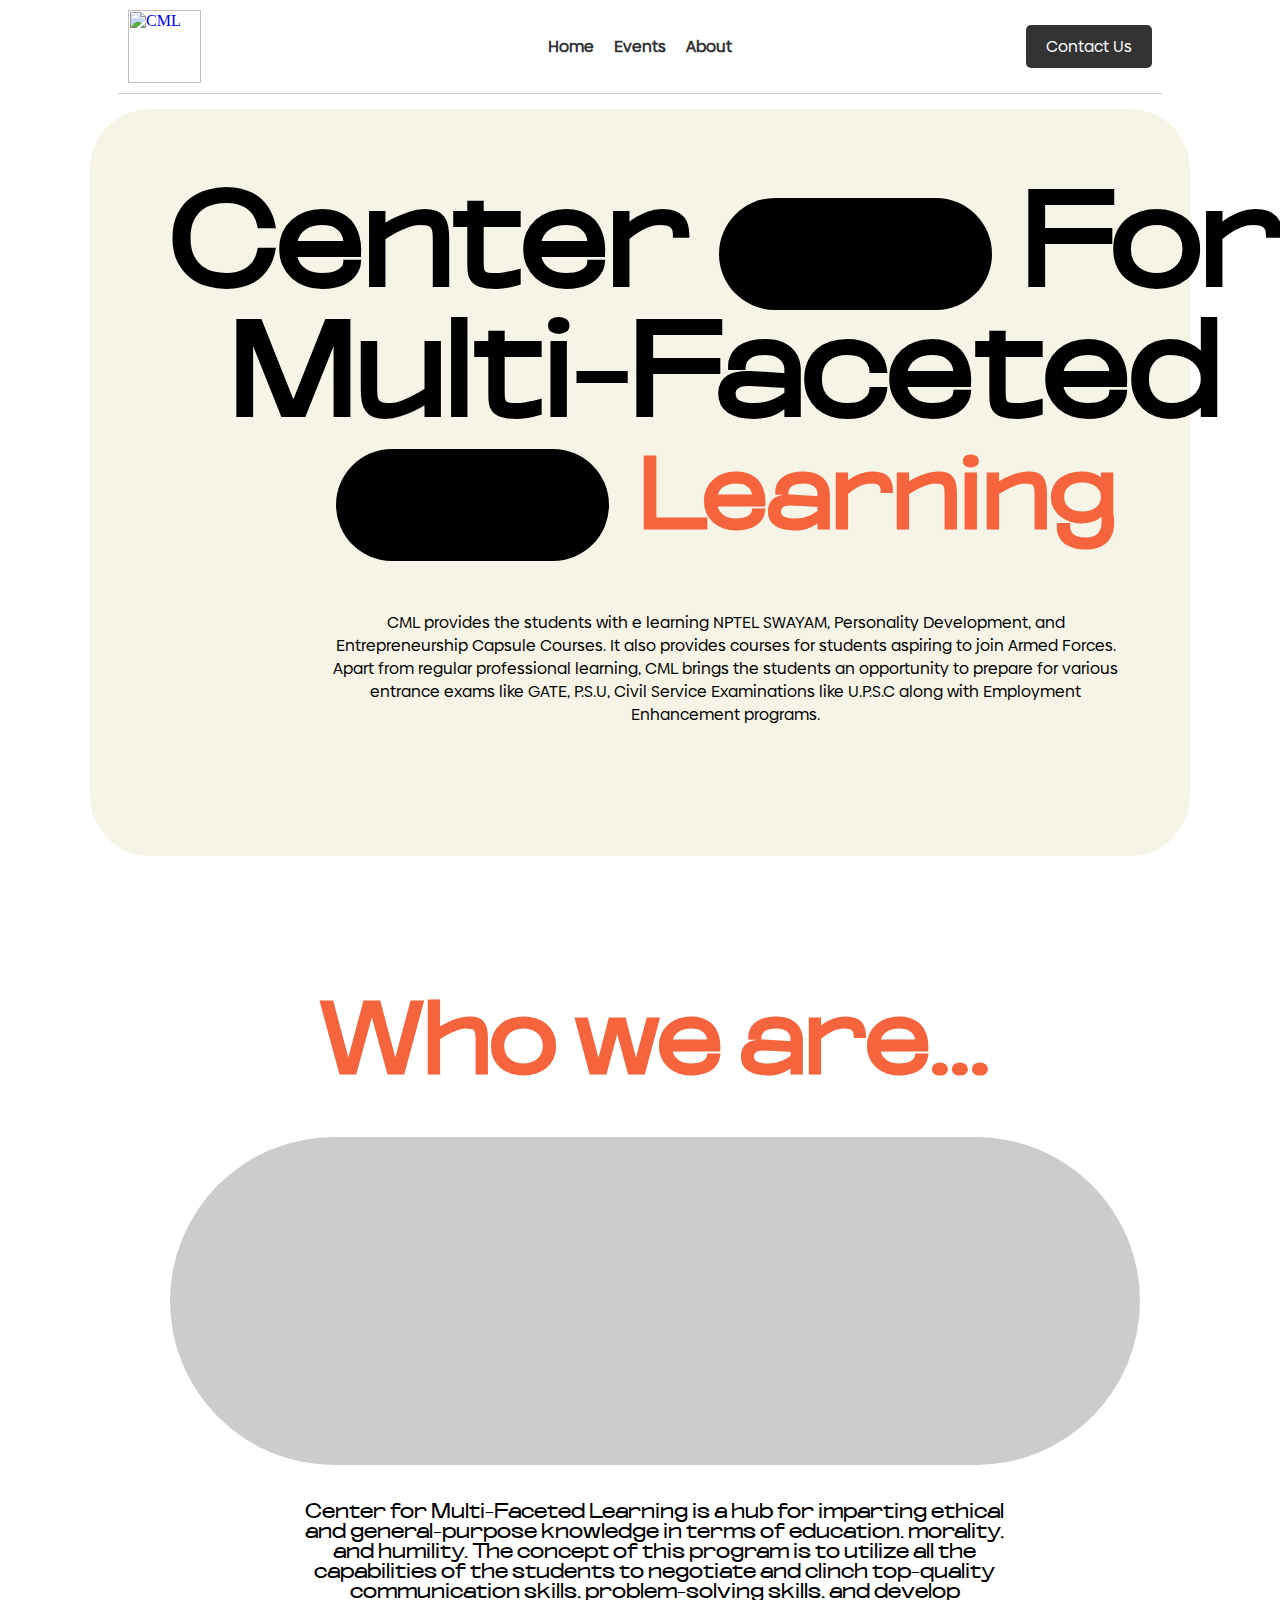
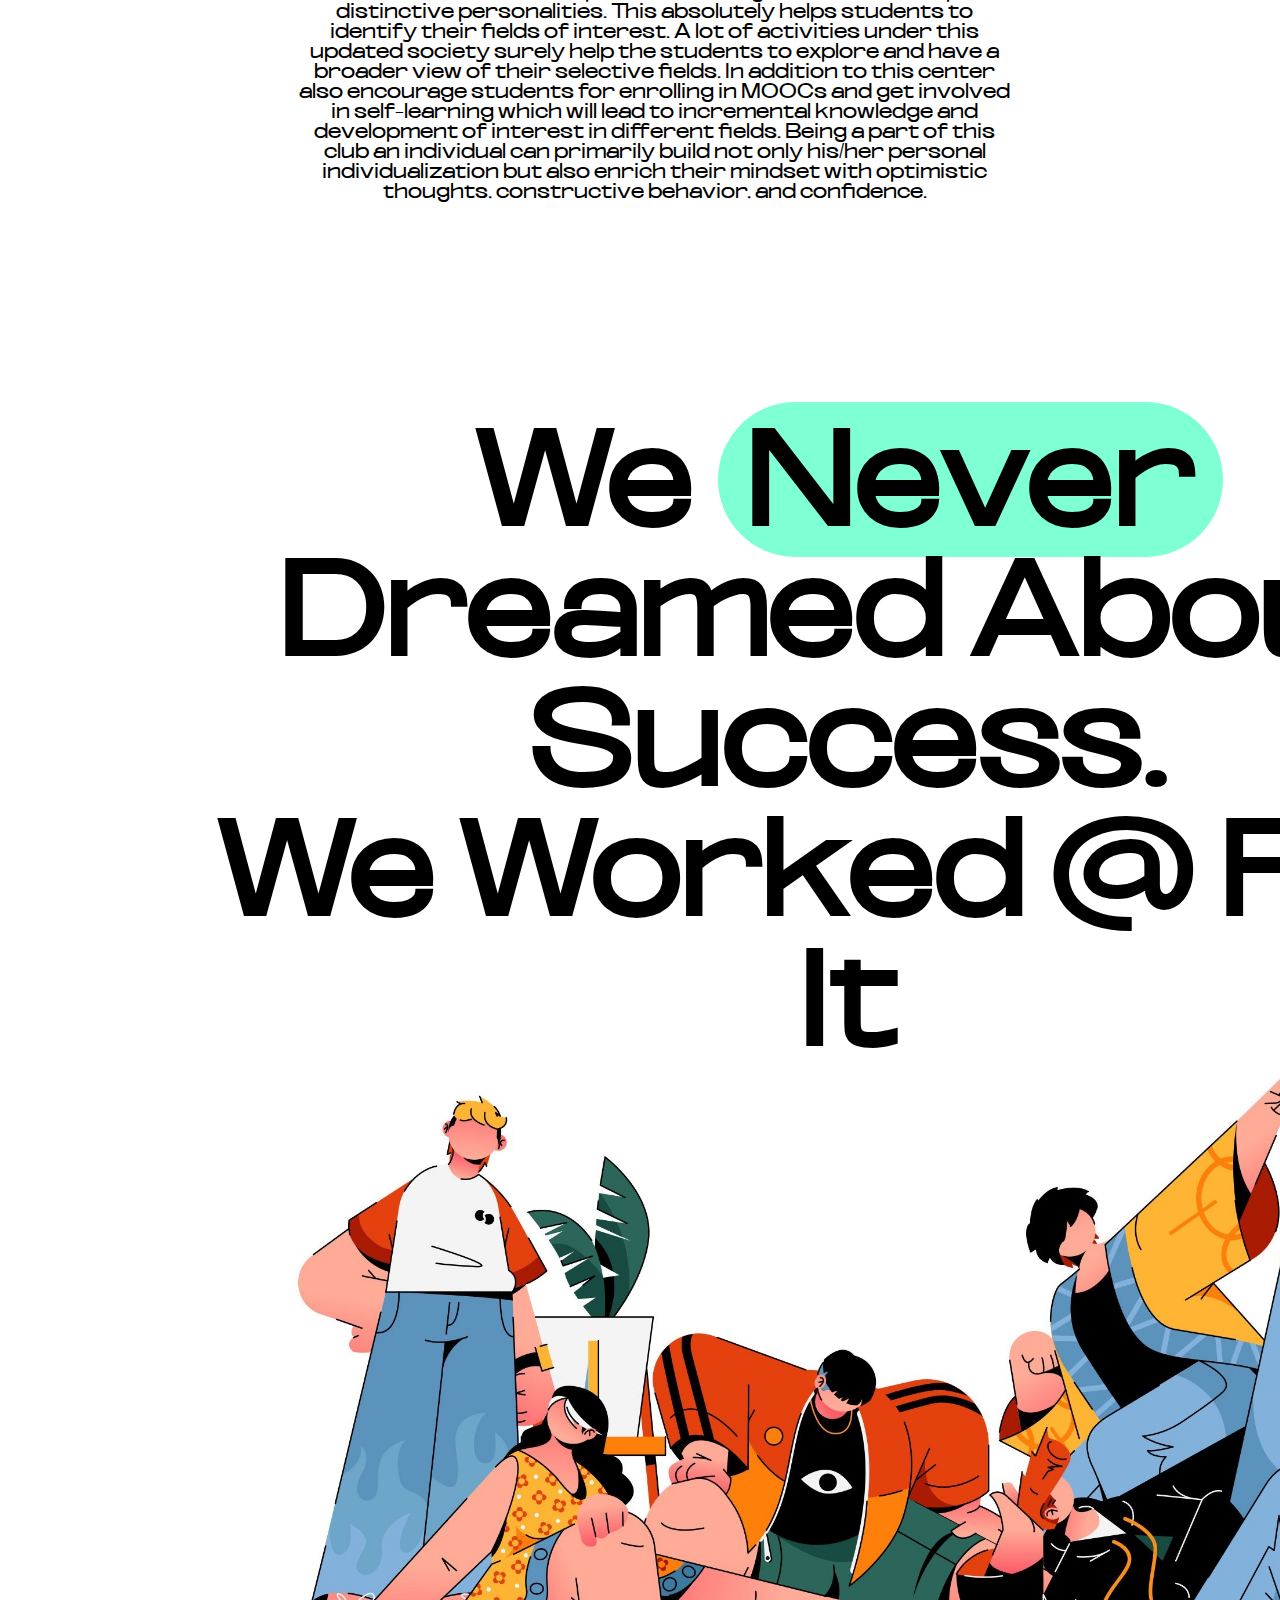
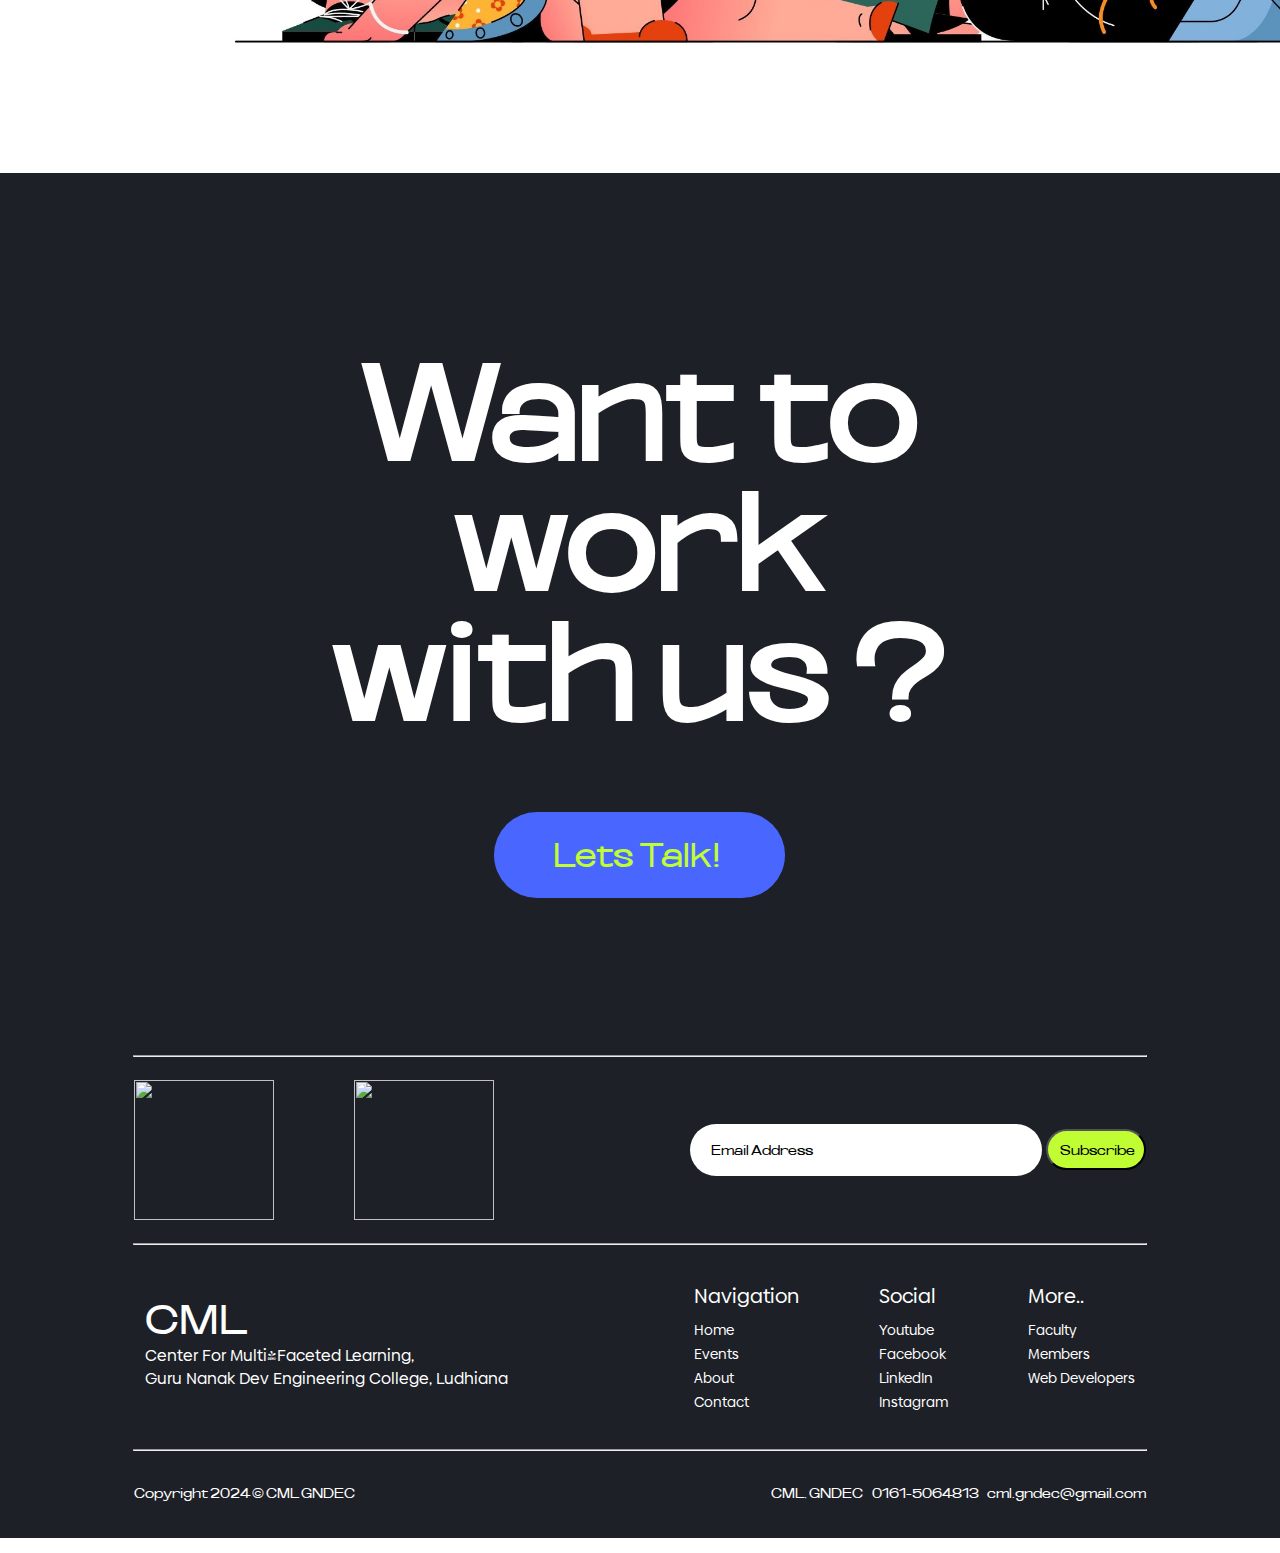
==== cml/index.html @ 73629fa4 "Add files via upload" ====
<html lang="en"><head>
    <meta charset="UTF-8">
    <meta http-equiv="X-UA-Compatible" content="IE=edge">
    <meta name="viewport" content="width=device-width, initial-scale=1.0">
    <title>Document</title>
    <link rel="stylesheet" href="https://site-assets.fontawesome.com/releases/v6.6.0/css/all.css">
    <link rel="stylesheet" href="https://site-assets.fontawesome.com/releases/v6.6.0/css/sharp-duotone-solid.css">
    <style>
      @font-face {
        font-family: oddlini;
        src: url(oddlini-regular-ultra-expanded.ttf);
      }
      @font-face {
        font-family: biennale;
        src: url(Fontspring-DEMO-biennale-regular.otf);
      }
        body,*{
            padding: 0;
            margin: 0;
            
        }
        .navbar {
    display: flex;
    padding: 10px;
    background-color: #fff;
    border-bottom: 1px solid #ccc;
    align-items: center;
    width: 80%;
    margin: auto;
}
.logo {
    aspect-ratio: 1/1;
    height: 73px;
}

.logo {
  flex: 1;
}

.links {
  flex: 3;
}

.links ul {
  list-style: none;
  display: flex;
  justify-content: center;
}

.links li {
  margin: 0 10px;
}

.links a {
  color: #333;
  text-decoration: none;
  font-weight: bold;
}

.demo {
  flex: 1;
  text-align: right;
}

.button {
  display: inline-block;
  padding: 10px 20px;
  background-color: #333;
  color: #fff;
  border-radius: 5px;
  text-decoration: none;
}
.Patungans{
  color: black;
  text-decoration: none;
}

.container {
    background: #F5F4E7;
    width: 86%;
    height: auto;
    margin: 15px auto;
    border-radius: 60px;
    display: flex;
}
.head {
    text-align: center;
    padding: 80px;
    margin: auto;
}
.head h1{
    font-size: 128px;
}
.row {
    display: flex;
    align-items: center;
    justify-content: center;
    gap: 30px;
}
.backimg {
    background: black;
    width: 273;
    height: 112;
    border-radius: 56px;
}
.row4.row {
    margin: 50 auto;
    text-align: center;
    width: 800px;
}

h2 {
    font-size: 96px;
    color: #F5643C;
}
h1,h2{
  font-family: oddlini;
}
.row>p,li>a,.button{
  font-family: biennale;
}

.headimg{
  height: 328;
  width: 970;
  background:#ccc;
  margin: 38px auto;
  border-radius: 175px;
}
.para{
  width:75%;
  margin: auto;
  font-family: oddlini;
}
.sec {
    background: none;
    margin-top: 65px;
}
h3 {
    font-weight: 100;
    font-size: 20;
}
h1.success {
    text-transform: capitalize;
}
h1.success>span {
    background: aquamarine;
    border-radius: 85px;
    padding: 26px 28px 0px 28px;
  }

  .fourth,footer{
    background: #1D2026;
  }
  a.join {
    padding:41px 59px 28px;
    background-color:#4967ff;
    border-radius: 91px;
   }
  .join>span{
    font-family: oddlini;
    font-size: 32px;
    color:#c1fd33;
    
  }
  a{
    text-decoration: none;
  }
  .t>h4,h5{
    color:#fff;
    font-weight: 100;
  }
  h4{
    font-size: 40;
    font-family: oddlini;
  }
  h5{
    font-size: 16;
    font-family: biennale;
  }
  h6{
    font-size: 13;
    font-family: oddlini;
  }
  .navl h3 {
    color: #fff;
    font-family: biennale;
    margin-bottom: 10px;
}
  ol {
    display: flex;
    row-gap: 4px;
    list-style: none;
    flex-direction: column;
}
.pglinks {
    width: 90%;
    margin: auto;
    display: flex;
    justify-content: space-between;
    padding: 37px;
}
.l {
    display: flex;
    justify-content: flex-end;
    column-gap: 80px;
}
.t{
  align-self:center;
}
.navl  a{
  color: #fff;
  font-size: 14px;
}
.cc {
    display: flex;
    flex-direction: row;
    align-items: center;
    width: 92%;
    margin: auto;
}
h6 a,div h6{
  color: #fff;
  font-weight: 100;
}
hr{
  background: beige;
   margin: auto;
    width: 92%;
}
footer {
    background: #1D2026;
    padding-top: 35px; 
}
.box {
    display: flex;
    align-items: center;
    justify-content: space-between;
    width: 92%;
    margin:23px auto;
}
.inp {
    width: 352px;
    height: 52px;
    padding: 21px  ;
    border-radius: 26px;
    background-color: #fff;
    border: none;
    border-width: 0px;
    outline: none;
}
::placeholder {
  color: rgb(0, 0, 0);
  font-size: 13px;
  font-family:oddlini;
}
input[type="button"]{
  width: 100px;
  height: 37px;
  flex-grow: 0;
  font-family: oddlini;
  padding: 14px 12px 23px;
  border-radius: 26px;
  background-color: #c1fd33;
}
.logoico{
  display: flex;
    gap: 80px;
}
    </style>
</head>
<body>
    <header class="header">
        <nav class="navbar">
            <div class="logo">
              <a class="logo" href="#"><img class="logo" src="https://cml.gndec.ac.in/assets/images/cml_logo.png" alt="CML"></a>
            </div>
            <div class="links">
              <ul>
                <li><a href="#">Home</a></li>
                <li><a href="#">Events</a></li>
                <li><a href="#">About</a></li>
                
              </ul>
            </div>
            <div class="demo">
              <a href="#" class="button">Contact Us</a>
            </div>
          </nav>
        </header>
    <section id="first">
        <div class="container">
            <div class="head">
                <div class="row1 row"><h1>Center</h1><div class="backimg"></div><h1>For</h1>
            </div>
                                                                                                                              
                <div class="row2 row"><h1>Multi-Faceted</h1></div>
                <div class="row3 row"><div class="backimg"></div><h2>Learning</h2></div>
                <div class="row4 row"><p>CML provides the students with e learning NPTEL SWAYAM, Personality Development, and Entrepreneurship Capsule Courses. It also provides courses for students aspiring to join Armed Forces. Apart from regular professional learning, CML brings the students an opportunity to prepare for various entrance exams like GATE, P.S.U, Civil Service Examinations like U.P.S.C along with Employment Enhancement programs.</p></div>
            </div>
            <div class="mid"></div>
        </div>
    </section>

    <section class="second">
      <div class="container sec">
        <div class="head">
          <h2>Who we are...</h2>
          <div class="headimg"></div>
          <div class="para">
            <h3>Center for Multi-Faceted Learning is a hub for imparting ethical and general-purpose knowledge in terms of education, morality, and humility. The concept of this program is to utilize all the capabilities of the students to negotiate and clinch top-quality communication skills, problem-solving skills, and develop distinctive personalities. This absolutely helps students to identify their fields of interest. A lot of activities under this updated society surely help the students to explore and have a broader view of their selective fields. In addition to this center also encourage students for enrolling in MOOCs and get involved in self-learning which will lead to incremental knowledge and development of interest in different fields. Being a part of this club an individual can primarily build not only his/her personal individualization but also enrich their mindset with optimistic thoughts, constructive behavior, and confidence.</h3>
          </div>
        </div>
      </div>
    </section>

    <section class="third">
      <div class="container sec">
        <div class="head">
          <h1 class="success">we <span>never</span> dreamed about success.<br>
            we worked @ for it</h1>
          <div class="vector">
            <img src="5331000.jpg" alt="" style="height: 600px;">
          </div>
      </div>
      </div>
    </section>
    <section class="fourth">
      <div class="container sec" style="margin: auto auto;">
        <div class="head">
         <h1 style="margin: 110 auto 90;color: #fff;">Want to work <br>with us ?</h1>
         <a href="" class="join"><span>Lets Talk! <i class="fa-duotone fa-solid fa-circle-chevron-right" style="padding-left:5px;--fa-primary-color: #4967ff; --fa-secondary-color: #c1fd33; --fa-secondary-opacity: 1;"></i></span></a>
      </div>
      </div>
    </section>
    <footer>
      <div class="container sec" style="flex-direction: column;">
        <hr>
        <div class="box">
        <div class="logoico">
          <img src="https://cml.gndec.ac.in/assets/images/logogne.png" alt="" height="140">
          <img src="https://cml.gndec.ac.in/assets/images/cml_logo.png" alt=""  height="140">
        </div>
        <div class="email">
          <input type="email" name="" class="inp" placeholder="Email Address"> <input type="button" value="Subscribe"class="btn">
        </div>
      </div>
        <hr>
        <div class="pglinks">
          <div class="t">
            <h4>CML</h4>
            <h5>Center For Multi-Faceted Learning,<br> Guru Nanak Dev Engineering College, Ludhiana</h5>
          </div>
          <div class="l">
            
              <div class="navl">
                <h3>Navigation</h3>
                <ol>
                  <li><a href="">Home</a></li>
                  <li><a href="">Events</a></li>
                  <li><a href="">About</a></li>
                  <li><a href="">Contact</a></li>
                </ol>
              </div>
            
              <div class="navl">
                <h3>Social</h3>
                <ol>
                  <li><a href="">Youtube</a></li>
                  <li><a href="">Facebook</a></li>
                  <li><a href="">LinkedIn</a></li>
                  <li><a href="">Instagram</a></li>
                </ol>
              </div>
            
              <div class="navl">
                <h3>More..</h3>
                <ol>
                  <li><a href="">Faculty</a></li>
                  <li><a href="">Members</a></li>
                  <li><a href="">Web Developers</a></li>
                  
                </ol>
              </div>
            
          </div>
        </div>
        <hr>
        <div class="cc">
          <div style="flex:1.7">
          <h6>Copyright <span id="date">2024</span> © CML GNDEC</h6></div>
          <div class="pglinks" style="flex: 1;justify-content: space-between;align-self: end;padding: 37 0;">
            <h6><a href="">CML, GNDEC</a></h6>
            <h6><a href="">0161-5064813</a></h6>
            <h6><a href="">cml.gndec@gmail.com</a></h6>
          </div>
        </div>
      </div>
    </footer>
</body></html>
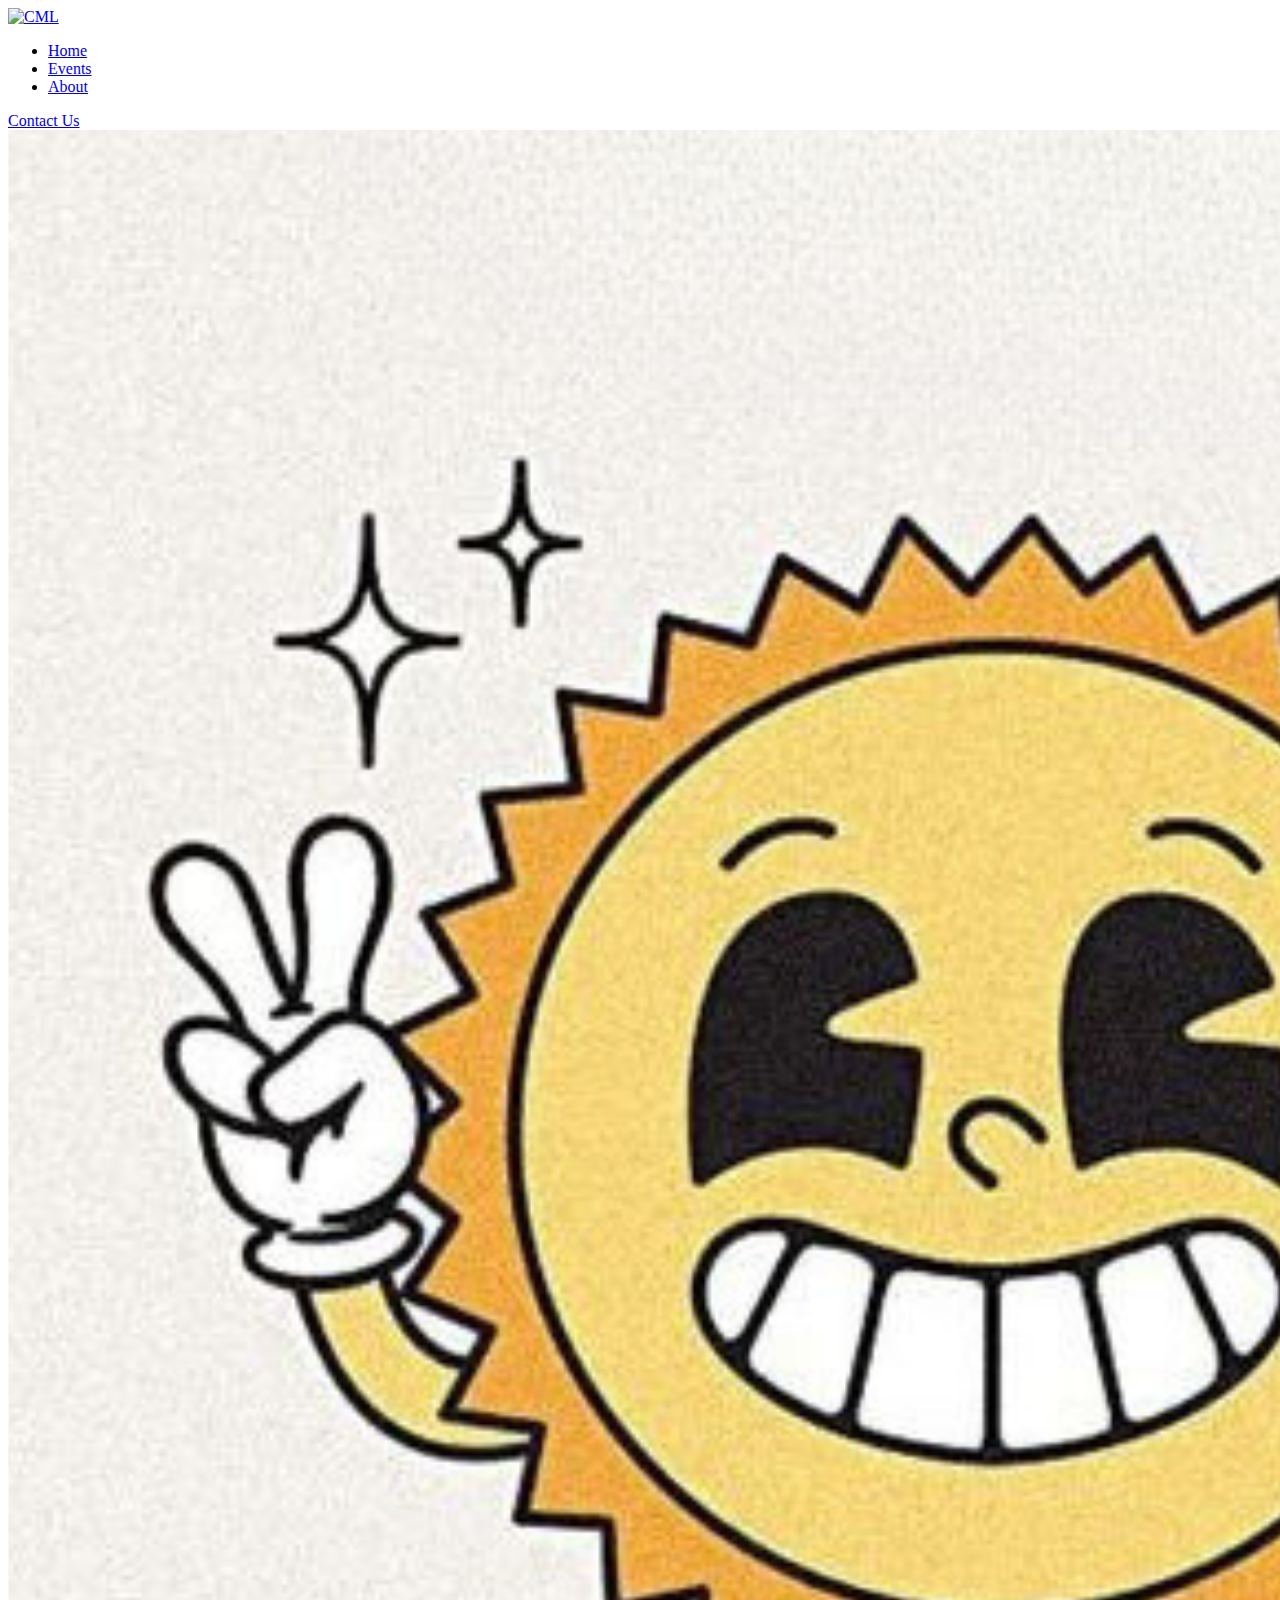
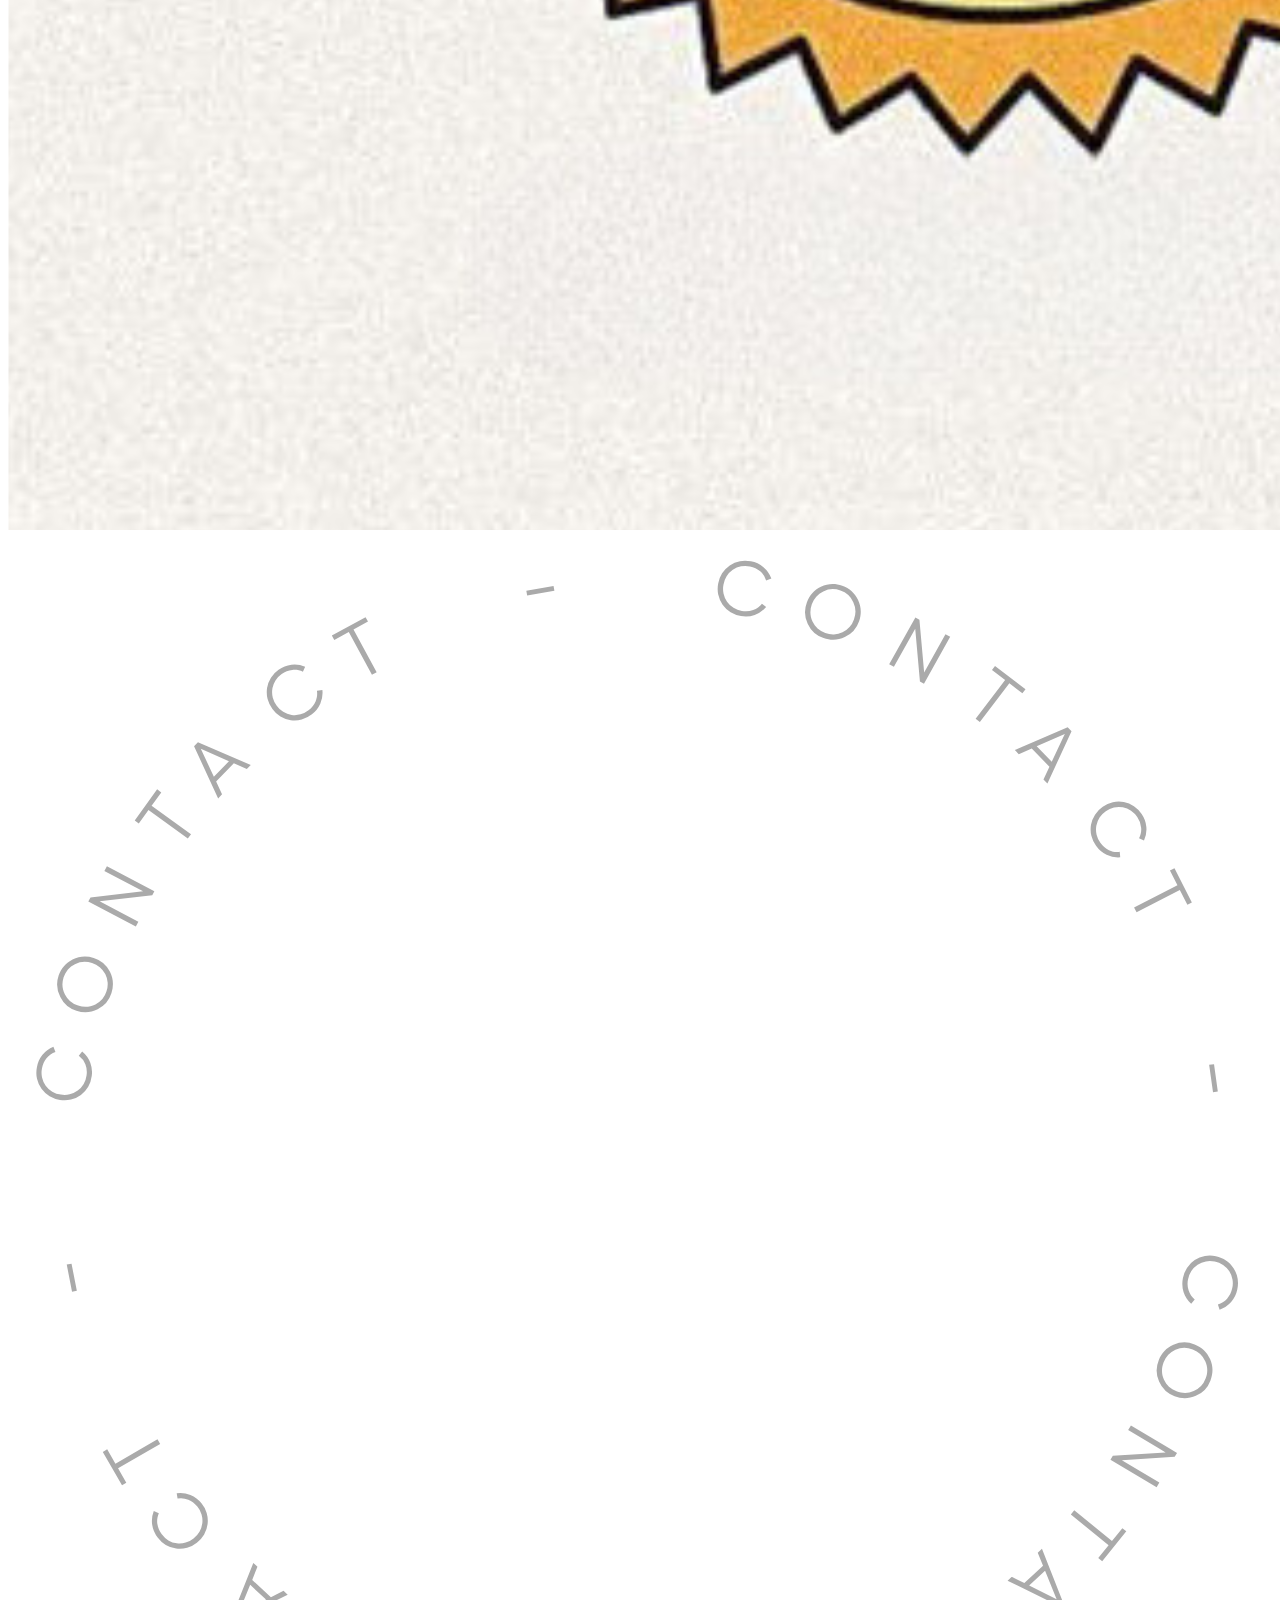
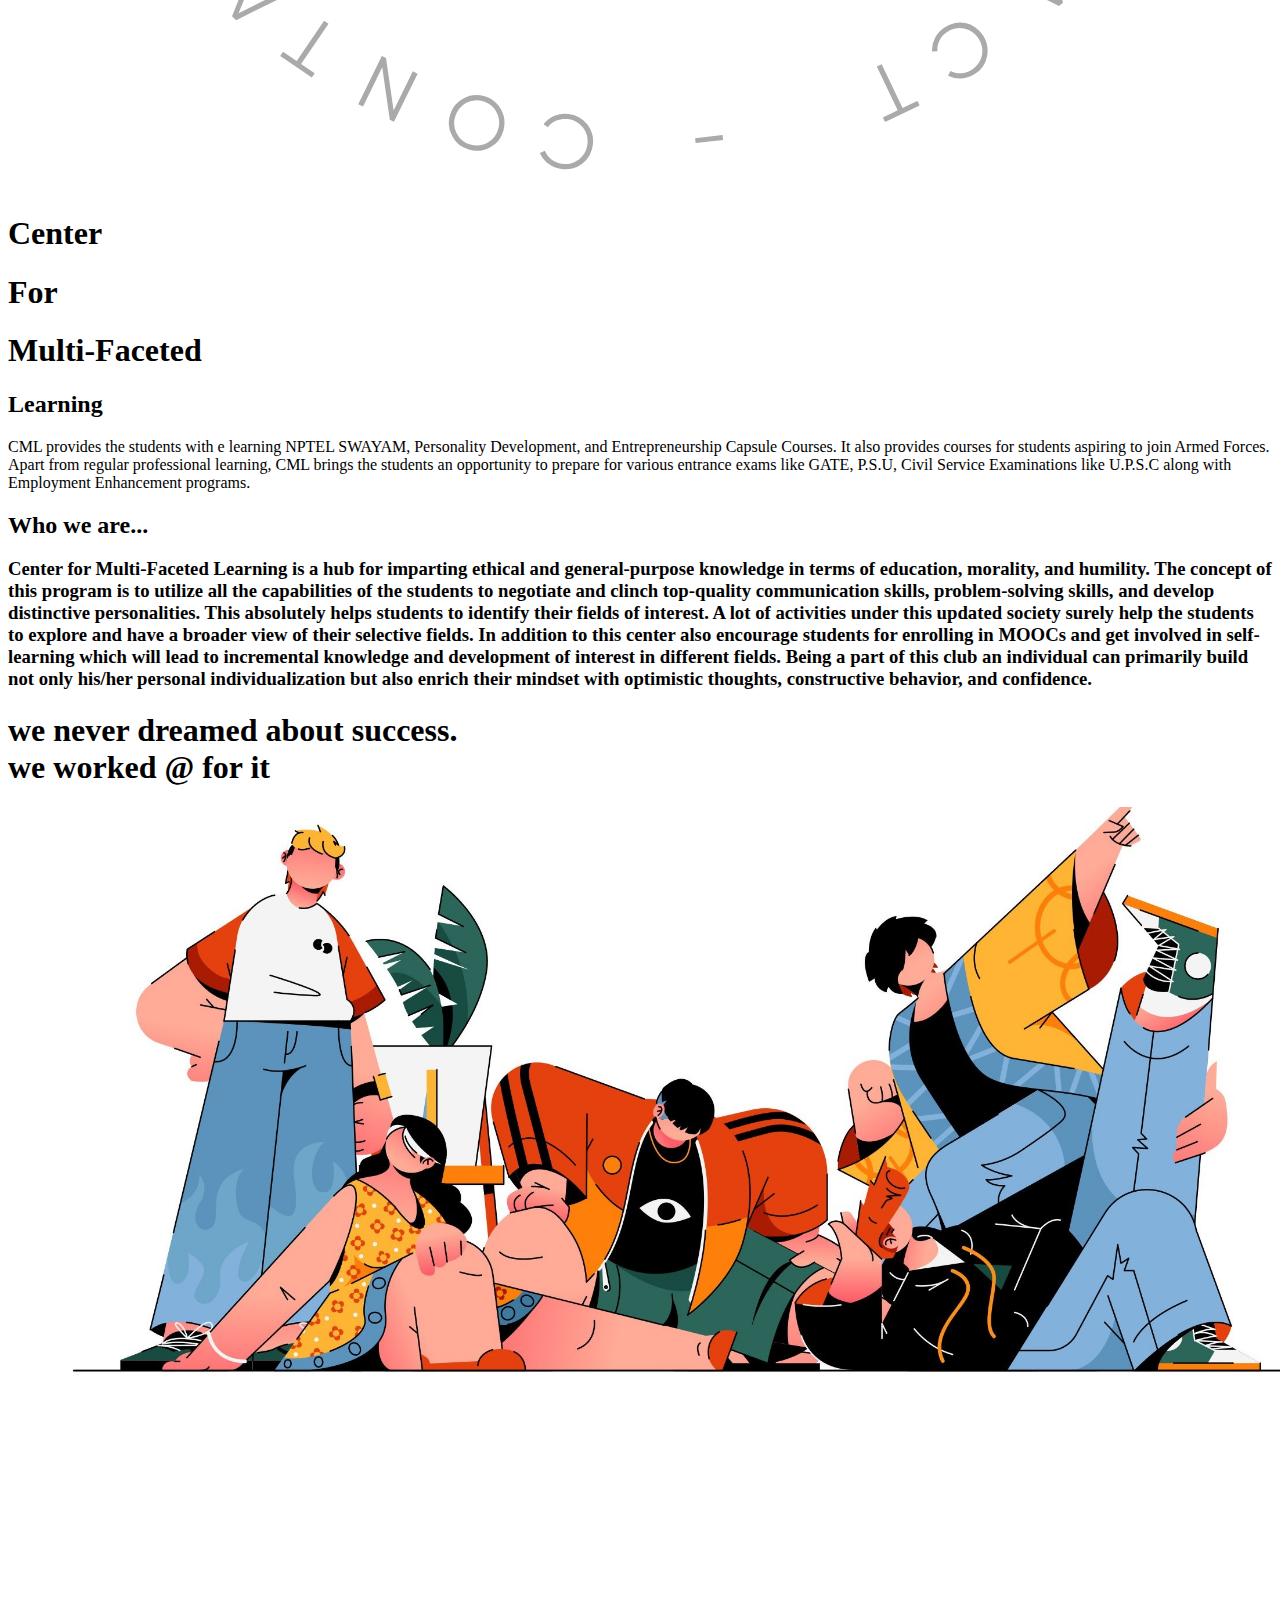
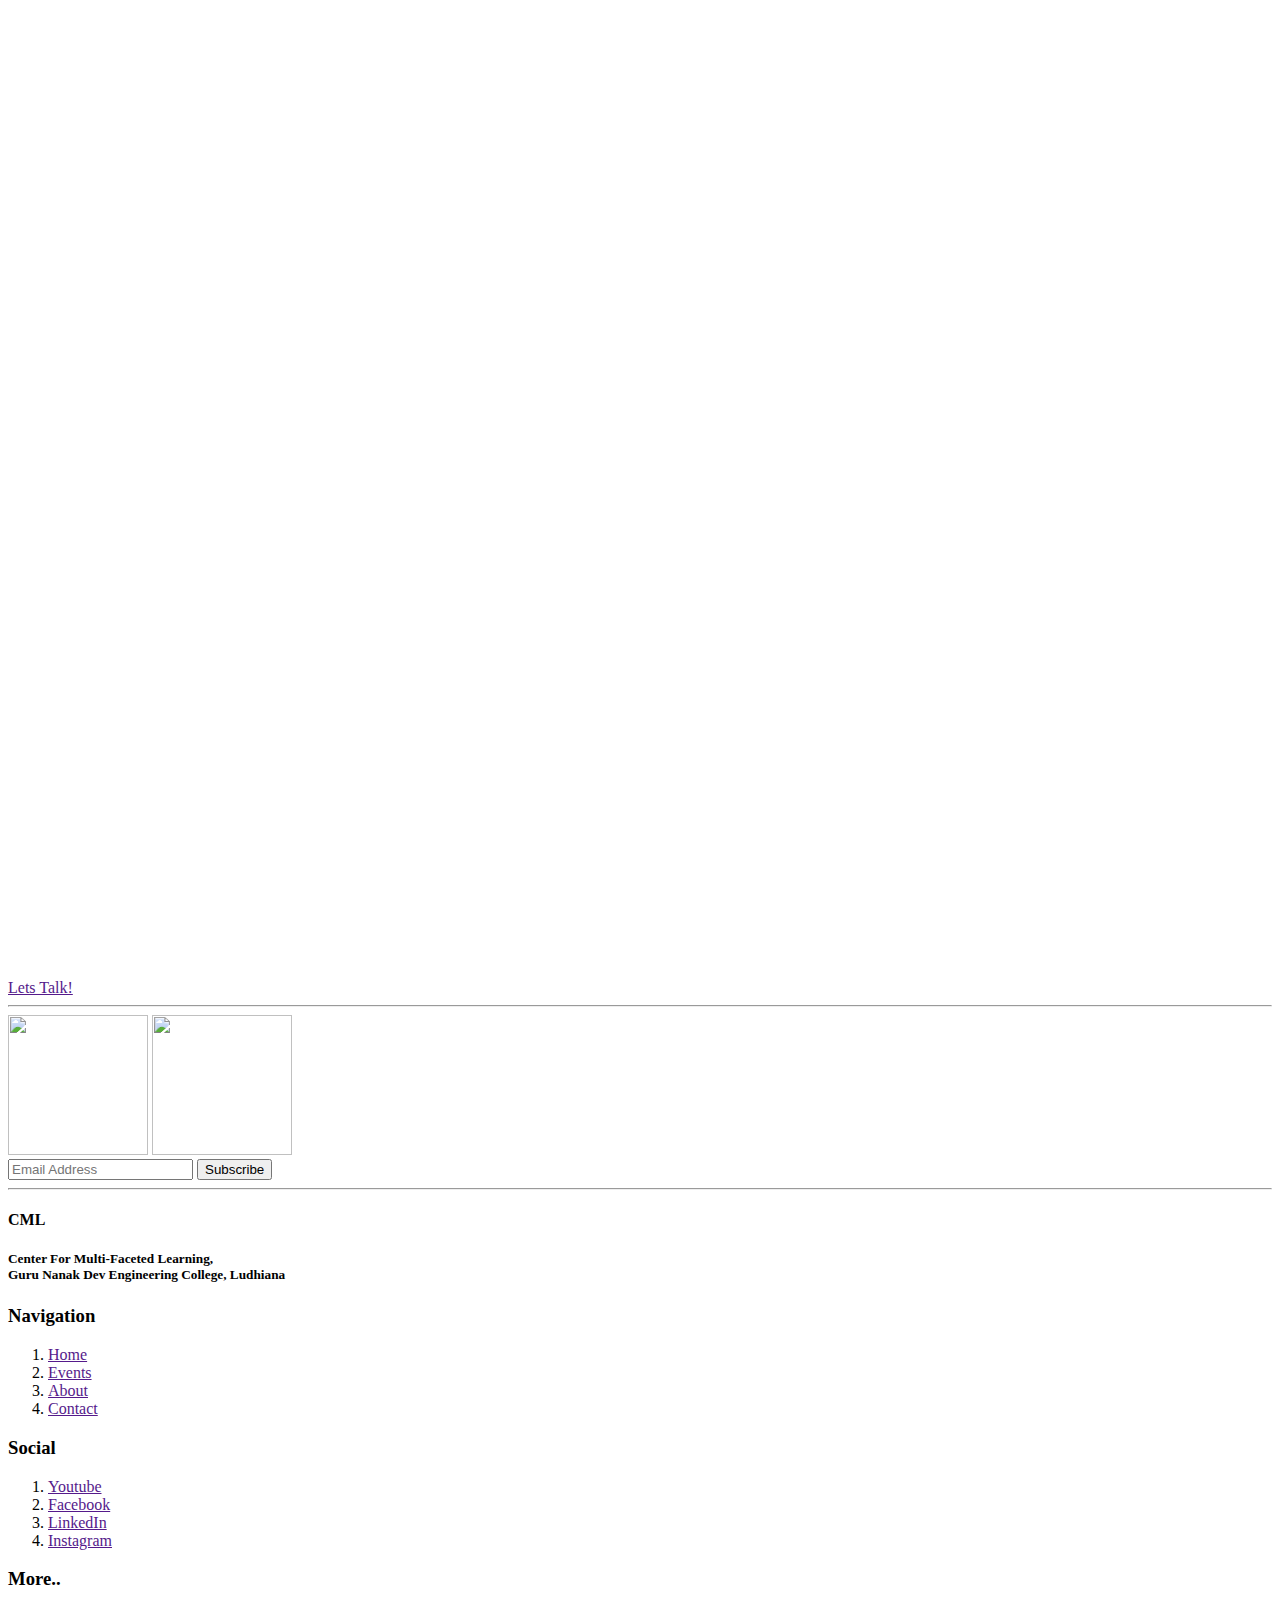
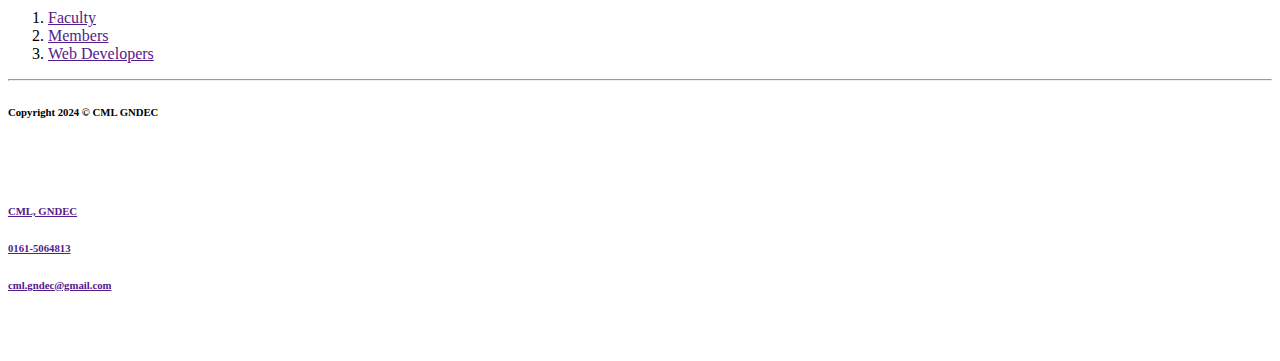
==== commit 0e12b0c7: "Update index.html" ====
--- a/cml/index.html
+++ b/cml/index.html
@@ -5,271 +5,14 @@
     <title>Document</title>
     <link rel="stylesheet" href="https://site-assets.fontawesome.com/releases/v6.6.0/css/all.css">
     <link rel="stylesheet" href="https://site-assets.fontawesome.com/releases/v6.6.0/css/sharp-duotone-solid.css">
-    <style>
-      @font-face {
-        font-family: oddlini;
-        src: url(oddlini-regular-ultra-expanded.ttf);
-      }
-      @font-face {
-        font-family: biennale;
-        src: url(Fontspring-DEMO-biennale-regular.otf);
-      }
-        body,*{
-            padding: 0;
-            margin: 0;
-            
-        }
-        .navbar {
-    display: flex;
-    padding: 10px;
-    background-color: #fff;
-    border-bottom: 1px solid #ccc;
-    align-items: center;
-    width: 80%;
-    margin: auto;
-}
-.logo {
-    aspect-ratio: 1/1;
-    height: 73px;
-}
-
-.logo {
-  flex: 1;
-}
-
-.links {
-  flex: 3;
-}
-
-.links ul {
-  list-style: none;
-  display: flex;
-  justify-content: center;
-}
-
-.links li {
-  margin: 0 10px;
-}
-
-.links a {
-  color: #333;
-  text-decoration: none;
-  font-weight: bold;
-}
-
-.demo {
-  flex: 1;
-  text-align: right;
-}
-
-.button {
-  display: inline-block;
-  padding: 10px 20px;
-  background-color: #333;
-  color: #fff;
-  border-radius: 5px;
-  text-decoration: none;
-}
-.Patungans{
-  color: black;
-  text-decoration: none;
-}
-
-.container {
-    background: #F5F4E7;
-    width: 86%;
-    height: auto;
-    margin: 15px auto;
-    border-radius: 60px;
-    display: flex;
-}
-.head {
-    text-align: center;
-    padding: 80px;
-    margin: auto;
-}
-.head h1{
-    font-size: 128px;
-}
-.row {
-    display: flex;
-    align-items: center;
-    justify-content: center;
-    gap: 30px;
-}
-.backimg {
-    background: black;
-    width: 273;
-    height: 112;
-    border-radius: 56px;
-}
-.row4.row {
-    margin: 50 auto;
-    text-align: center;
-    width: 800px;
-}
-
-h2 {
-    font-size: 96px;
-    color: #F5643C;
-}
-h1,h2{
-  font-family: oddlini;
-}
-.row>p,li>a,.button{
-  font-family: biennale;
-}
-
-.headimg{
-  height: 328;
-  width: 970;
-  background:#ccc;
-  margin: 38px auto;
-  border-radius: 175px;
-}
-.para{
-  width:75%;
-  margin: auto;
-  font-family: oddlini;
-}
-.sec {
-    background: none;
-    margin-top: 65px;
-}
-h3 {
-    font-weight: 100;
-    font-size: 20;
-}
-h1.success {
-    text-transform: capitalize;
-}
-h1.success>span {
-    background: aquamarine;
-    border-radius: 85px;
-    padding: 26px 28px 0px 28px;
-  }
-
-  .fourth,footer{
-    background: #1D2026;
-  }
-  a.join {
-    padding:41px 59px 28px;
-    background-color:#4967ff;
-    border-radius: 91px;
-   }
-  .join>span{
-    font-family: oddlini;
-    font-size: 32px;
-    color:#c1fd33;
-    
-  }
-  a{
-    text-decoration: none;
-  }
-  .t>h4,h5{
-    color:#fff;
-    font-weight: 100;
-  }
-  h4{
-    font-size: 40;
-    font-family: oddlini;
-  }
-  h5{
-    font-size: 16;
-    font-family: biennale;
-  }
-  h6{
-    font-size: 13;
-    font-family: oddlini;
-  }
-  .navl h3 {
-    color: #fff;
-    font-family: biennale;
-    margin-bottom: 10px;
-}
-  ol {
-    display: flex;
-    row-gap: 4px;
-    list-style: none;
-    flex-direction: column;
-}
-.pglinks {
-    width: 90%;
-    margin: auto;
-    display: flex;
-    justify-content: space-between;
-    padding: 37px;
-}
-.l {
-    display: flex;
-    justify-content: flex-end;
-    column-gap: 80px;
-}
-.t{
-  align-self:center;
-}
-.navl  a{
-  color: #fff;
-  font-size: 14px;
-}
-.cc {
-    display: flex;
-    flex-direction: row;
-    align-items: center;
-    width: 92%;
-    margin: auto;
-}
-h6 a,div h6{
-  color: #fff;
-  font-weight: 100;
-}
-hr{
-  background: beige;
-   margin: auto;
-    width: 92%;
-}
-footer {
-    background: #1D2026;
-    padding-top: 35px; 
-}
-.box {
-    display: flex;
-    align-items: center;
-    justify-content: space-between;
-    width: 92%;
-    margin:23px auto;
-}
-.inp {
-    width: 352px;
-    height: 52px;
-    padding: 21px  ;
-    border-radius: 26px;
-    background-color: #fff;
-    border: none;
-    border-width: 0px;
-    outline: none;
-}
-::placeholder {
-  color: rgb(0, 0, 0);
-  font-size: 13px;
-  font-family:oddlini;
-}
-input[type="button"]{
-  width: 100px;
-  height: 37px;
-  flex-grow: 0;
-  font-family: oddlini;
-  padding: 14px 12px 23px;
-  border-radius: 26px;
-  background-color: #c1fd33;
-}
-.logoico{
-  display: flex;
-    gap: 80px;
-}
-    </style>
+    <link rel="stylesheet" href="style.css">
+    <script src="https://cdnjs.cloudflare.com/ajax/libs/jquery/3.6.0/jquery.min.js"></script>
+    <script src="https://unpkg.com/gsap@3/dist/ScrollTrigger.min.js"></script>
+    <script src="https://unpkg.co/gsap@3/dist/gsap.min.js"></script>
+    <script src="script.js"></script>
 </head>
 <body>
+
     <header class="header">
         <nav class="navbar">
             <div class="logo">
@@ -288,6 +31,10 @@
             </div>
           </nav>
         </header>
+        <div class="svg">
+          <a href=""><img class="sun" src="sun.png" alt="">
+          <svg xmlns="http://www.w3.org/2000/svg" viewBox="0 0 150 150"><g fill="#aaa"><path d="M66.5 140.5a3.23 3.23 0 0 1 2.9 3.69 3.23 3.23 0 0 1-3.73 2.84 3.18 3.18 0 0 1-2.55-1.9l.6-.25c.16.4.41.75.77 1.03.36.28.78.45 1.25.5a2.6 2.6 0 0 0 3.02-2.3 2.62 2.62 0 0 0-2.34-3c-.47-.06-.92 0-1.34.18-.42.18-.75.44-1 .8l-.52-.38a3.16 3.16 0 0 1 2.93-1.21ZM54.05 138.66c.79-.43 1.63-.51 2.51-.25.89.27 1.54.8 1.97 1.59.43.8.5 1.63.25 2.51a3.17 3.17 0 0 1-1.58 1.96c-.8.44-1.64.52-2.52.26a3.17 3.17 0 0 1-1.97-1.6 3.17 3.17 0 0 1-.25-2.5 3.2 3.2 0 0 1 1.59-1.97Zm3.93 1.63a2.56 2.56 0 0 0-1.6-1.29 2.62 2.62 0 0 0-3.31 1.8 2.6 2.6 0 0 0 .2 2.04c.33.65.86 1.08 1.59 1.3.72.2 1.4.14 2.03-.21a2.59 2.59 0 0 0 1.28-1.6c.21-.72.15-1.4-.2-2.04ZM42.13 139.63l-.57-.28 2.8-5.72.5.24.9 6.22 2.28-4.65.57.28-2.81 5.72-.49-.24-.9-6.23-2.28 4.66ZM32.3 133.61l.34-.5 1.62 1.1 3.25-4.76.53.36-3.26 4.77 1.62 1.1-.34.5-3.76-2.57ZM29.6 123.03l-.62 1.56 2.22 2.05 1.5-.75.49.46-6.12 3.02-.48-.45 2.52-6.34.5.45Zm1.02 3.9-1.88-1.75-1.38 3.38 3.26-1.63ZM22.96 115.51a3.23 3.23 0 0 1-.55 4.66 3.22 3.22 0 0 1-4.65-.6 3.18 3.18 0 0 1-.46-3.14l.6.24c-.17.4-.24.82-.18 1.27.07.46.24.87.53 1.25a2.6 2.6 0 0 0 3.77.48 2.62 2.62 0 0 0 .45-3.78c-.3-.37-.65-.64-1.07-.81a2.26 2.26 0 0 0-1.28-.14l-.1-.64a3.18 3.18 0 0 1 2.94 1.2ZM11.25 109.4l.52-.3.98 1.7 4.99-2.9.32.56-5 2.89.98 1.7-.51.3-2.28-3.94ZM8.17 90.27l-.57.12-.63-3.22.57-.11.63 3.21ZM9.93 64.83a3.23 3.23 0 0 1-3.76 2.8 3.23 3.23 0 0 1-2.75-3.8 3.17 3.17 0 0 1 1.97-2.5l.24.61c-.42.14-.77.38-1.06.74-.28.35-.46.76-.54 1.23A2.6 2.6 0 0 0 6.26 67a2.62 2.62 0 0 0 3.06-2.26c.07-.47.03-.91-.14-1.34a2.26 2.26 0 0 0-.78-1.02l.4-.5a3.17 3.17 0 0 1 1.13 2.97ZM12.1 52.42c.4.8.46 1.64.18 2.52a3.18 3.18 0 0 1-1.64 1.92c-.8.41-1.65.47-2.52.18a3.17 3.17 0 0 1-1.91-1.63 3.17 3.17 0 0 1-.2-2.53c.3-.87.84-1.51 1.65-1.92.8-.4 1.64-.47 2.51-.18a3.2 3.2 0 0 1 1.93 1.64Zm-1.73 3.88a2.55 2.55 0 0 0 1.32-1.55 2.62 2.62 0 0 0-1.72-3.36 2.59 2.59 0 0 0-2.03.13c-.66.32-1.1.84-1.34 1.56-.23.71-.18 1.4.16 2.04a2.6 2.6 0 0 0 1.56 1.32c.7.23 1.4.19 2.05-.14ZM11.44 40.46l.3-.57 5.63 2.97-.25.49-6.25.72 4.6 2.42-.3.56-5.64-2.97.26-.48 6.24-.72-4.6-2.42ZM17.7 30.78l.49.36-1.15 1.58 4.68 3.39-.38.51-4.67-3.38-1.15 1.58-.48-.35 2.66-3.69ZM28.34 28.36l-1.54-.67-2.1 2.17.7 1.51-.46.49-2.86-6.2.46-.48 6.27 2.7-.47.48Zm-3.91.91 1.79-1.84-3.34-1.46 1.55 3.3ZM36.02 21.9a3.22 3.22 0 0 1-4.64-.67 3.23 3.23 0 0 1 .73-4.64 3.17 3.17 0 0 1 3.15-.37l-.26.6c-.39-.2-.81-.27-1.27-.22-.45.05-.87.21-1.25.5a2.6 2.6 0 0 0-.59 3.75 2.61 2.61 0 0 0 3.77.55c.38-.28.66-.63.84-1.05.18-.42.23-.85.16-1.28l.65-.08a3.17 3.17 0 0 1-1.28 2.9ZM42.43 10.34l.29.53-1.72.94 2.75 5.07-.56.3-2.75-5.07-1.72.94-.29-.53 4-2.18ZM61.61 7.77l-.1-.57 3.23-.55.1.57-3.23.55ZM86.98 10.2a3.23 3.23 0 0 1-2.7-3.84 3.23 3.23 0 0 1 3.88-2.64 3.17 3.17 0 0 1 2.43 2.04l-.62.22a2.26 2.26 0 0 0-.7-1.07c-.35-.3-.76-.5-1.22-.58a2.6 2.6 0 0 0-3.14 2.15 2.62 2.62 0 0 0 2.18 3.12c.46.08.91.05 1.34-.1.43-.17.78-.42 1.04-.76l.5.41a3.17 3.17 0 0 1-3 1.05ZM99.3 12.7c-.8.4-1.65.43-2.52.12a3.18 3.18 0 0 1-1.88-1.7 3.2 3.2 0 0 1-.1-2.52c.3-.86.86-1.48 1.67-1.87.82-.39 1.66-.43 2.53-.12.87.31 1.5.88 1.88 1.7.38.81.42 1.65.12 2.52a3.2 3.2 0 0 1-1.7 1.88Zm-3.83-1.83c.3.65.81 1.11 1.52 1.36a2.62 2.62 0 0 0 3.4-1.62 2.6 2.6 0 0 0-.08-2.04 2.54 2.54 0 0 0-1.52-1.38 2.54 2.54 0 0 0-2.04.1c-.66.32-1.1.83-1.36 1.53-.25.7-.22 1.38.08 2.05ZM111.25 12.38l.56.3-3.11 5.57-.48-.27-.56-6.27-2.53 4.53-.56-.31 3.11-5.56.48.27.56 6.26 2.53-4.52ZM120.75 18.9l-.37.48-1.55-1.19-3.5 4.59-.5-.39 3.5-4.58-1.56-1.2.36-.47 3.62 2.76ZM122.88 29.61l.71-1.52-2.1-2.16-1.54.67-.47-.49 6.27-2.69.46.47-2.86 6.2-.47-.48Zm-.8-3.94 1.78 1.84 1.55-3.3-3.34 1.46ZM129.12 37.48a3.23 3.23 0 0 1 .8-4.63 3.23 3.23 0 0 1 4.61.86 3.18 3.18 0 0 1 .28 3.15l-.59-.27c.2-.39.3-.81.25-1.27a2.53 2.53 0 0 0-.46-1.26 2.6 2.6 0 0 0-3.73-.69 2.63 2.63 0 0 0-.65 3.75c.27.4.61.68 1.02.87.42.2.84.26 1.28.2l.06.65a3.17 3.17 0 0 1-2.87-1.36ZM140.49 44.2l-.53.27-.9-1.74-5.13 2.62-.3-.56 5.15-2.63-.89-1.74.54-.28 2.06 4.06ZM142.54 63.47l.58-.08.45 3.24-.57.08-.46-3.24ZM139.43 88.78a3.23 3.23 0 0 1 3.91-2.59c.9.2 1.6.66 2.1 1.41.49.75.64 1.6.44 2.54a3.16 3.16 0 0 1-2.1 2.38l-.2-.62c.42-.12.78-.34 1.09-.68.3-.34.5-.74.6-1.2a2.6 2.6 0 0 0-2.06-3.2 2.62 2.62 0 0 0-3.17 2.1c-.1.46-.08.9.07 1.34.14.43.38.79.72 1.06l-.42.49c-.42-.36-.72-.8-.9-1.35-.17-.54-.2-1.1-.08-1.68ZM136.6 101.06a3.19 3.19 0 0 1-.04-2.53c.33-.86.91-1.47 1.74-1.83a3.2 3.2 0 0 1 2.52-.05c.86.34 1.47.91 1.83 1.74.37.83.38 1.67.05 2.53a3.17 3.17 0 0 1-1.74 1.83c-.83.36-1.67.38-2.52.05a3.2 3.2 0 0 1-1.84-1.74Zm1.94-3.79c-.66.3-1.13.79-1.4 1.49s-.26 1.38.03 2.04c.3.67.8 1.13 1.5 1.4s1.38.27 2.04-.02a2.54 2.54 0 0 0 1.41-1.48c.28-.7.26-1.39-.04-2.05a2.6 2.6 0 0 0-1.49-1.4 2.62 2.62 0 0 0-2.05.02ZM136.63 113.04l-.32.55-5.48-3.27.28-.47 6.27-.39-4.45-2.66.33-.54 5.47 3.26-.28.47-6.27.4 4.45 2.65ZM129.85 122.37l-.47-.38 1.23-1.52-4.48-3.63.4-.5 4.48 3.63 1.23-1.52.47.38-2.86 3.54ZM119.11 124.22l1.5.75 2.22-2.05-.63-1.55.5-.46 2.51 6.35-.48.44-6.11-3.02.5-.46Zm3.96-.7-1.89 1.74 3.26 1.64-1.37-3.38ZM111.1 130.26a3.22 3.22 0 0 1 4.6.91c.5.78.66 1.6.49 2.48a3.23 3.23 0 0 1-1.47 2.12 3.17 3.17 0 0 1-3.17.2l.3-.58c.37.22.8.31 1.25.29.45-.03.88-.17 1.28-.43a2.61 2.61 0 0 0 .78-3.72 2.62 2.62 0 0 0-3.72-.75c-.4.26-.7.6-.9 1-.2.41-.28.83-.24 1.27l-.64.04a3.17 3.17 0 0 1 1.44-2.83ZM104.08 141.46l-.26-.55 1.76-.84-2.48-5.2.58-.28 2.48 5.2 1.76-.84.26.55-4.1 1.96ZM84.8 143l.06.58-3.26.37-.06-.57 3.25-.38Z"/></g></svg>
+        </a></div>
     <section id="first">
         <div class="container">
             <div class="head">
@@ -325,7 +72,15 @@
       </div>
       </div>
     </section>
-    <section class="fourth">
+    <section class="fourth" >
+      <div class="container a" style="width: 100%;height: 876px;"  data-color="black"> 
+        <div class="head">
+          <h1 class="event"style="color:white;padding">Events</h1>
+      </div>
+         
+      </div>
+    </section>
+    <section class="fifth">
       <div class="container sec" style="margin: auto auto;">
         <div class="head">
          <h1 style="margin: 110 auto 90;color: #fff;">Want to work <br>with us ?</h1>
@@ -397,4 +152,28 @@
         </div>
       </div>
     </footer>
-</body></html>+    <script>
+      console.clear();
+
+gsap.registerPlugin(ScrollTrigger);
+
+let e = document.querySelector(".a"); 
+let t = document.querySelector(".event"); 
+animate(e);
+function animate (section) {
+  var color = section.getAttribute("data-color");
+  
+  gsap.to(section, {
+    backgroundColor: color,
+    ease: "power1.inOut",
+    scrollTrigger: {
+      trigger: section,
+      start: "top 40%",
+      end: "top 30%",
+      markers: true,
+      toggleActions: "play  reverse"
+    }
+  });
+};
+    </script>
+</body></html>
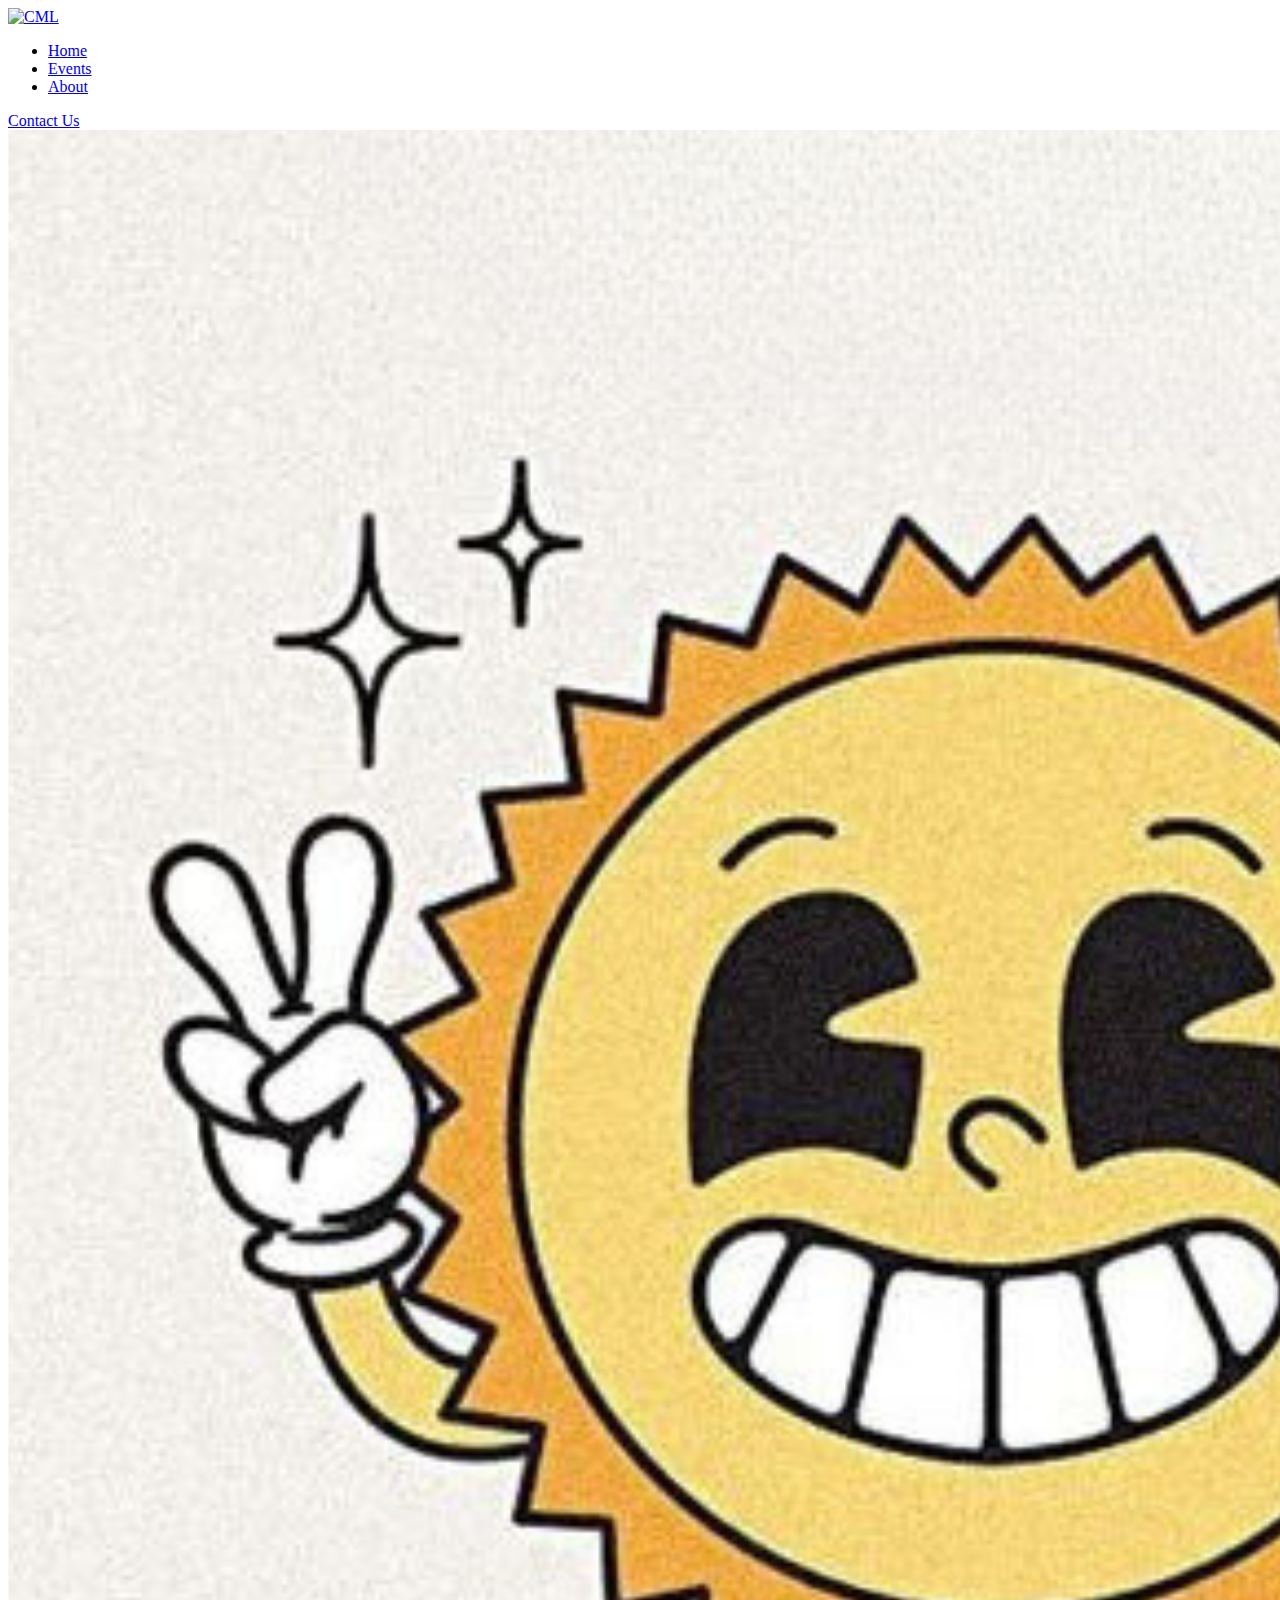
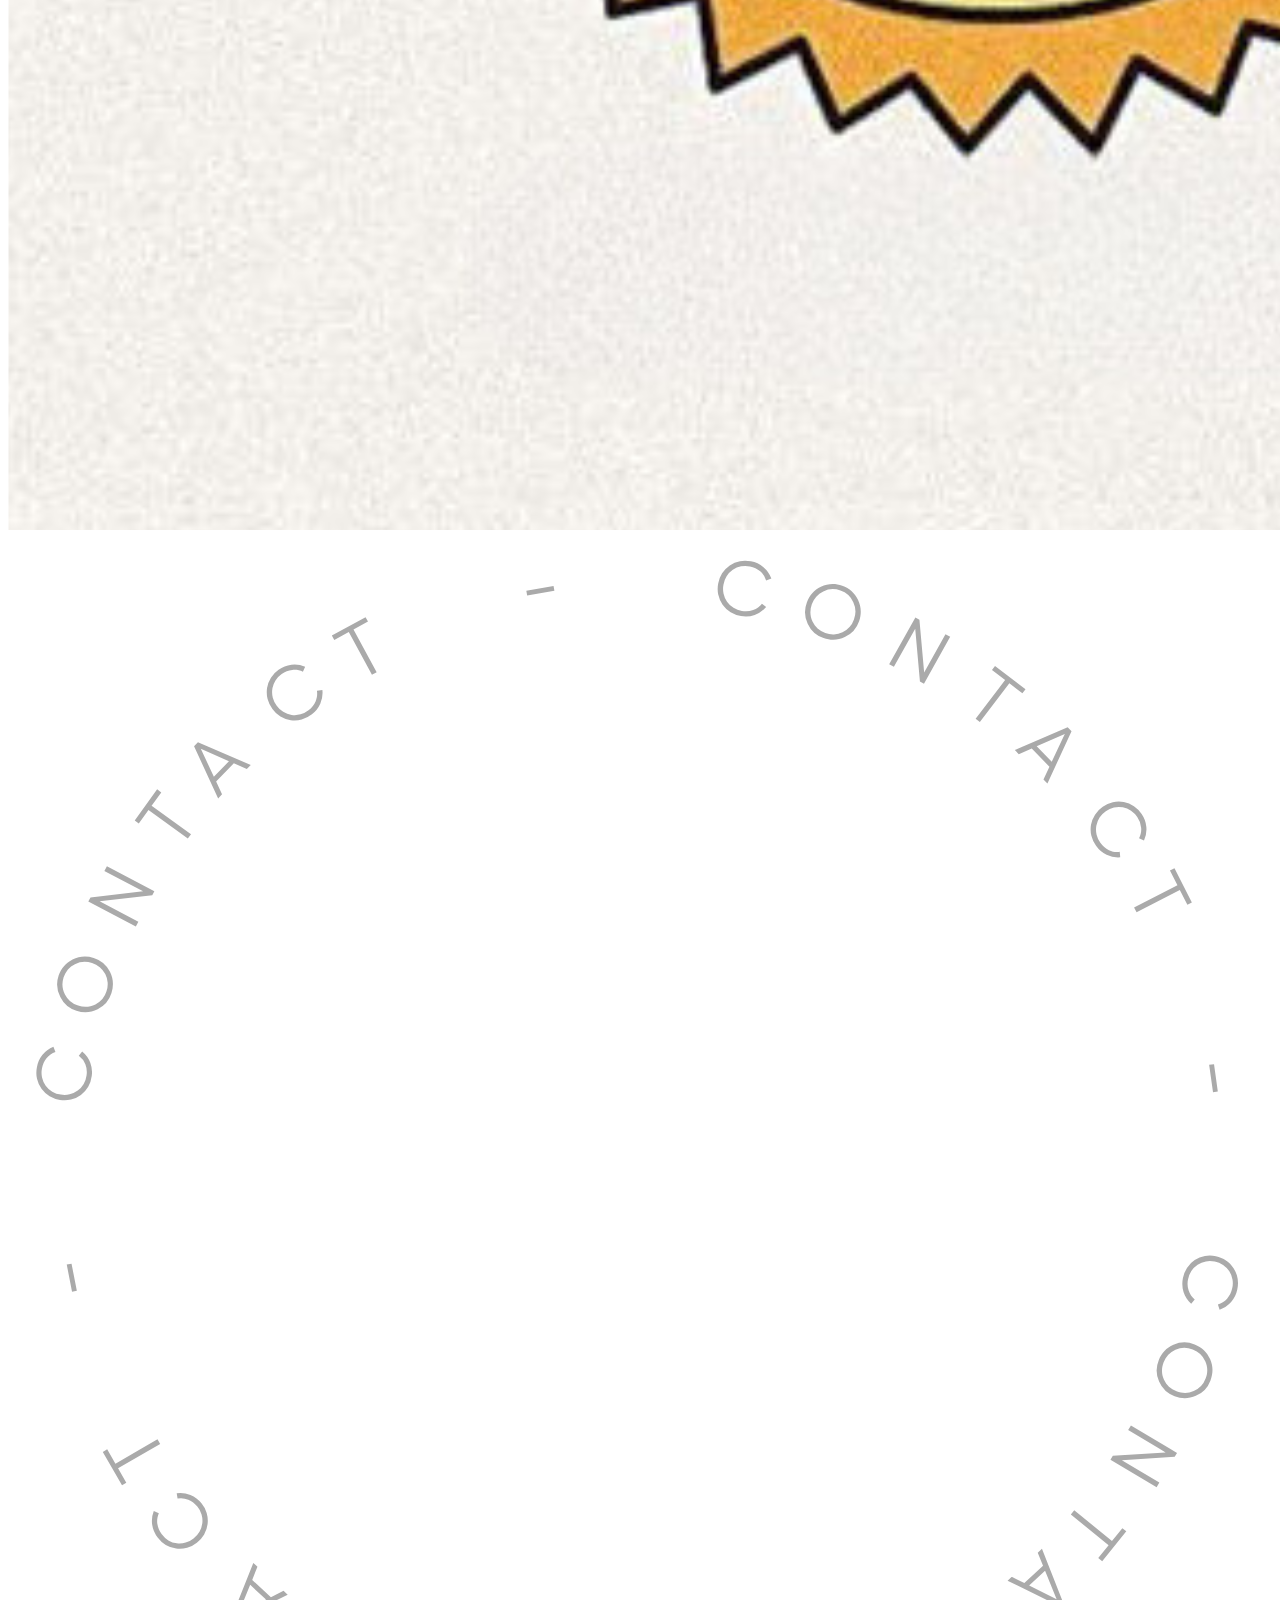
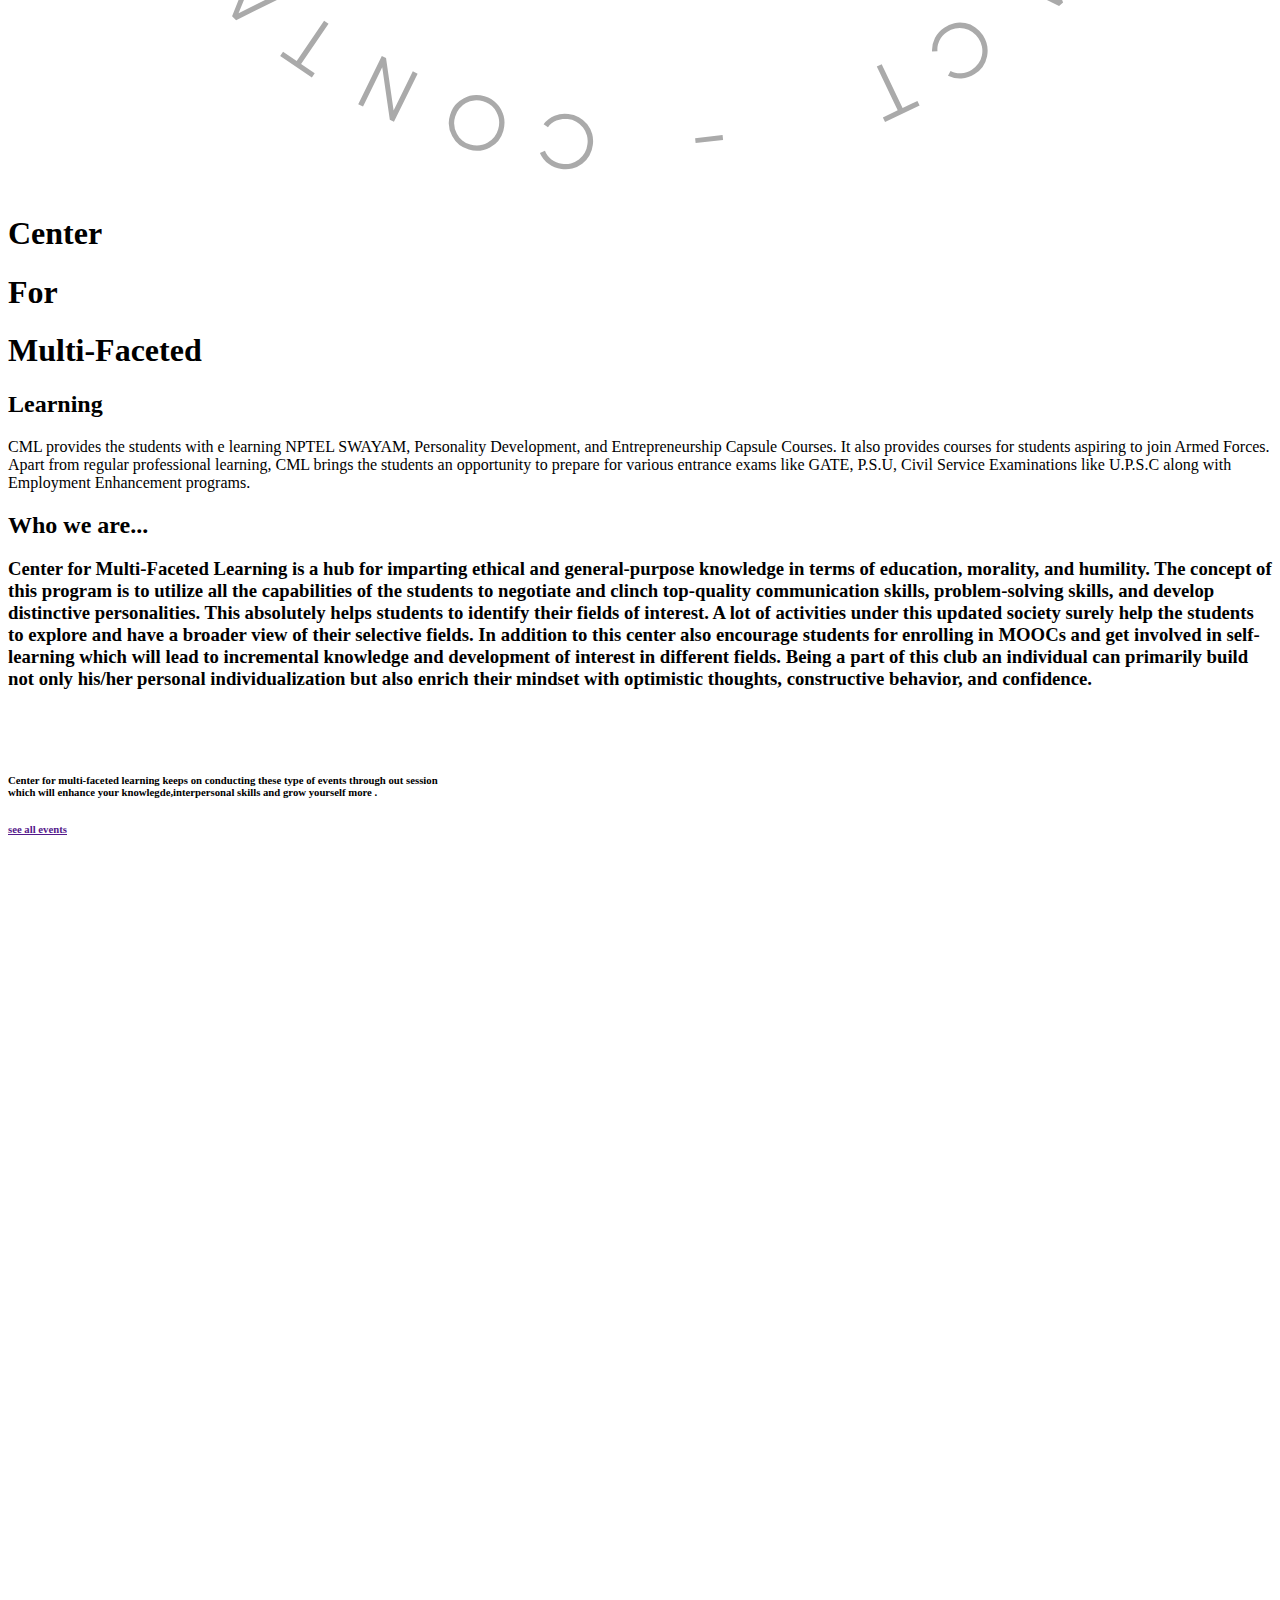
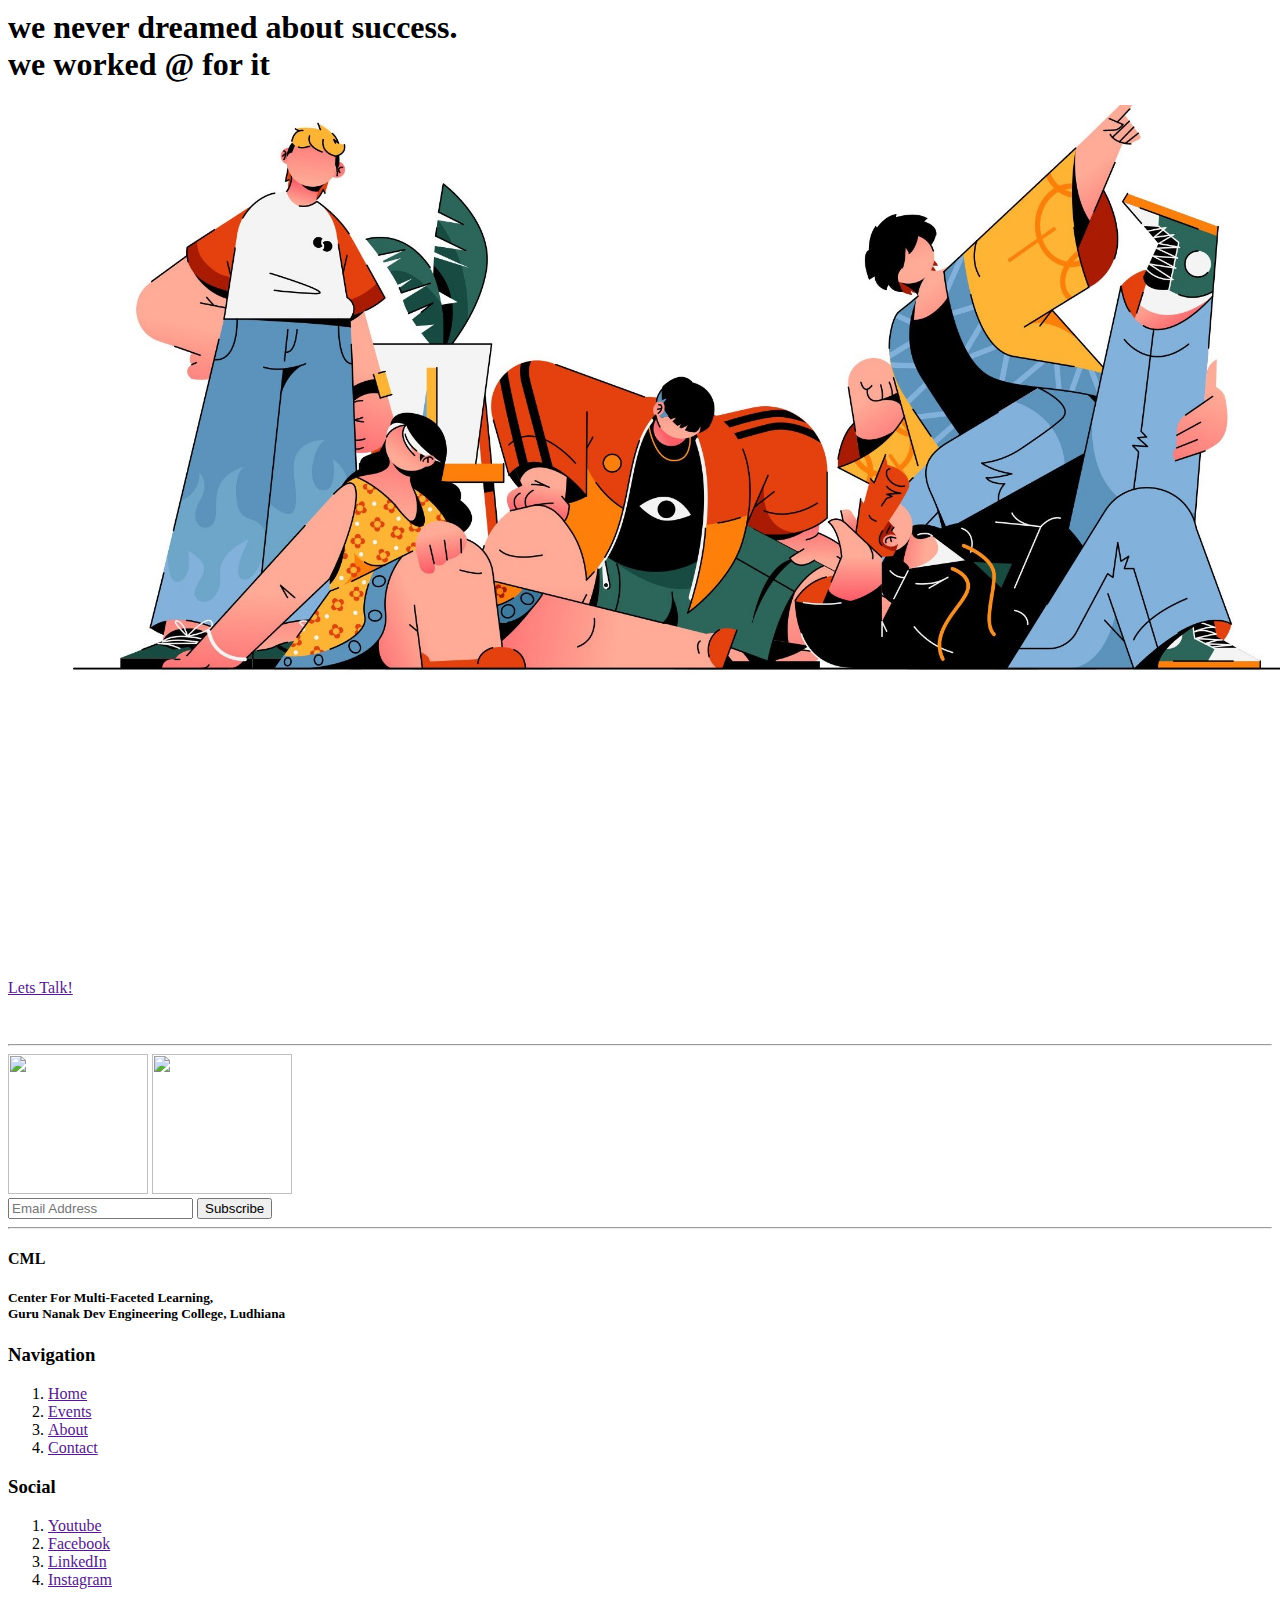
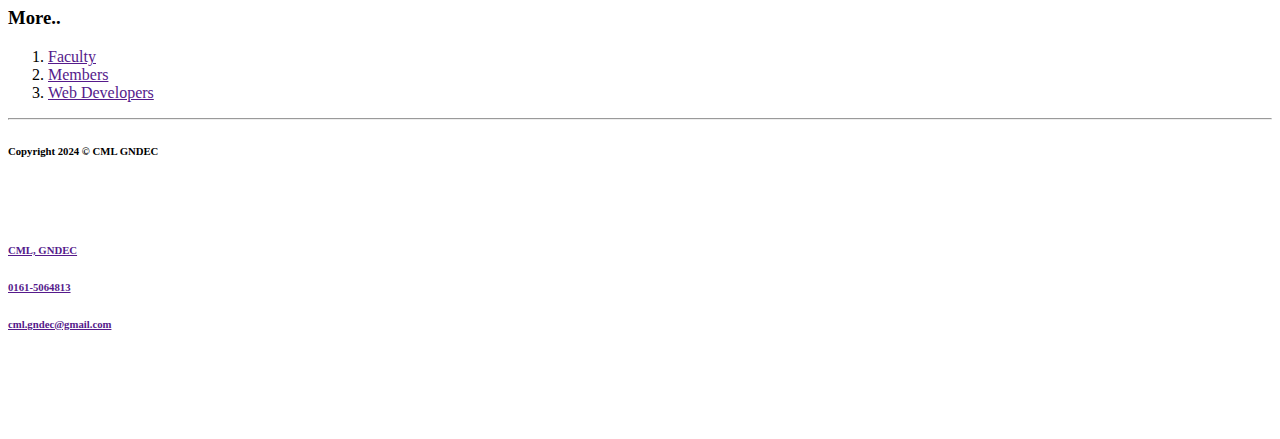
==== commit 77e52f92: "Update index.html" ====
--- a/cml/index.html
+++ b/cml/index.html
@@ -60,8 +60,17 @@
         </div>
       </div>
     </section>
-
-    <section class="third">
+    <section class="Events" >
+      <div class="container a" style="width: 100%;height: 876px;border-radius: 0;background: none; "  data-color="black"> 
+        <div class="head"style="background: none;"> 
+          <h1 class="event"style="color:white;padding">Events</h1>
+          <h6>Center for multi-faceted learning keeps on conducting these type of events through out session <br> which will enhance your knowlegde,interpersonal skills and grow yourself more .</h6>
+          <h6><a href="" ><u>see all events</u></a></h6>
+      </div>
+         
+      </div>
+    </section>
+    <section class="third" style="width: 100%;border-radius: 0;background: white; ">
       <div class="container sec">
         <div class="head">
           <h1 class="success">we <span>never</span> dreamed about success.<br>
@@ -72,14 +81,7 @@
       </div>
       </div>
     </section>
-    <section class="fourth" >
-      <div class="container a" style="width: 100%;height: 876px;"  data-color="black"> 
-        <div class="head">
-          <h1 class="event"style="color:white;padding">Events</h1>
-      </div>
-         
-      </div>
-    </section>
+    
     <section class="fifth">
       <div class="container sec" style="margin: auto auto;">
         <div class="head">
@@ -89,7 +91,8 @@
       </div>
     </section>
     <footer>
-      <div class="container sec" style="flex-direction: column;">
+      <div class="container sec" style="flex-direction: column;    margin: 47px auto;
+">
         <hr>
         <div class="box">
         <div class="logoico">
@@ -163,14 +166,14 @@
 function animate (section) {
   var color = section.getAttribute("data-color");
   
-  gsap.to(section, {
+  gsap.to(document.body, {
     backgroundColor: color,
     ease: "power1.inOut",
     scrollTrigger: {
       trigger: section,
-      start: "top 40%",
-      end: "top 30%",
-      markers: true,
+      start: "top 40%", 
+      end: "top 40%",
+      markers: false,
       toggleActions: "play  reverse"
     }
   });
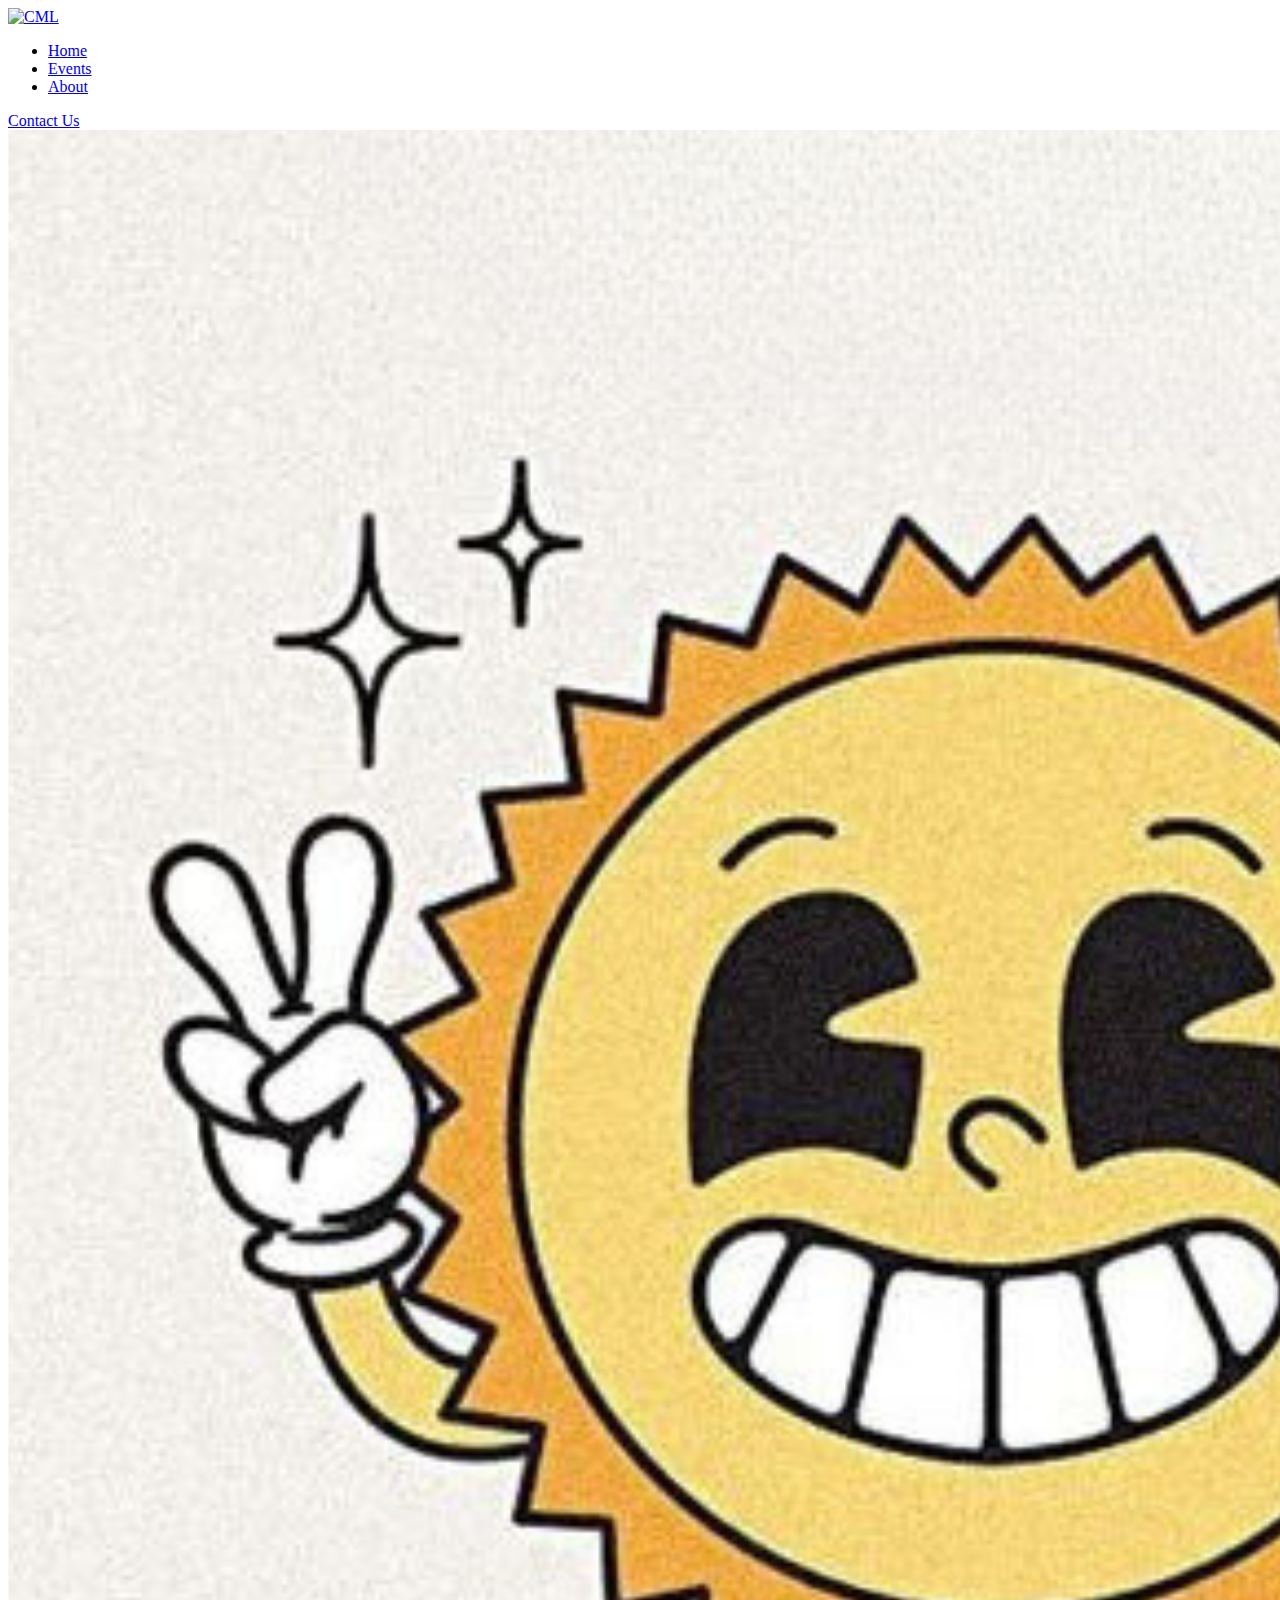
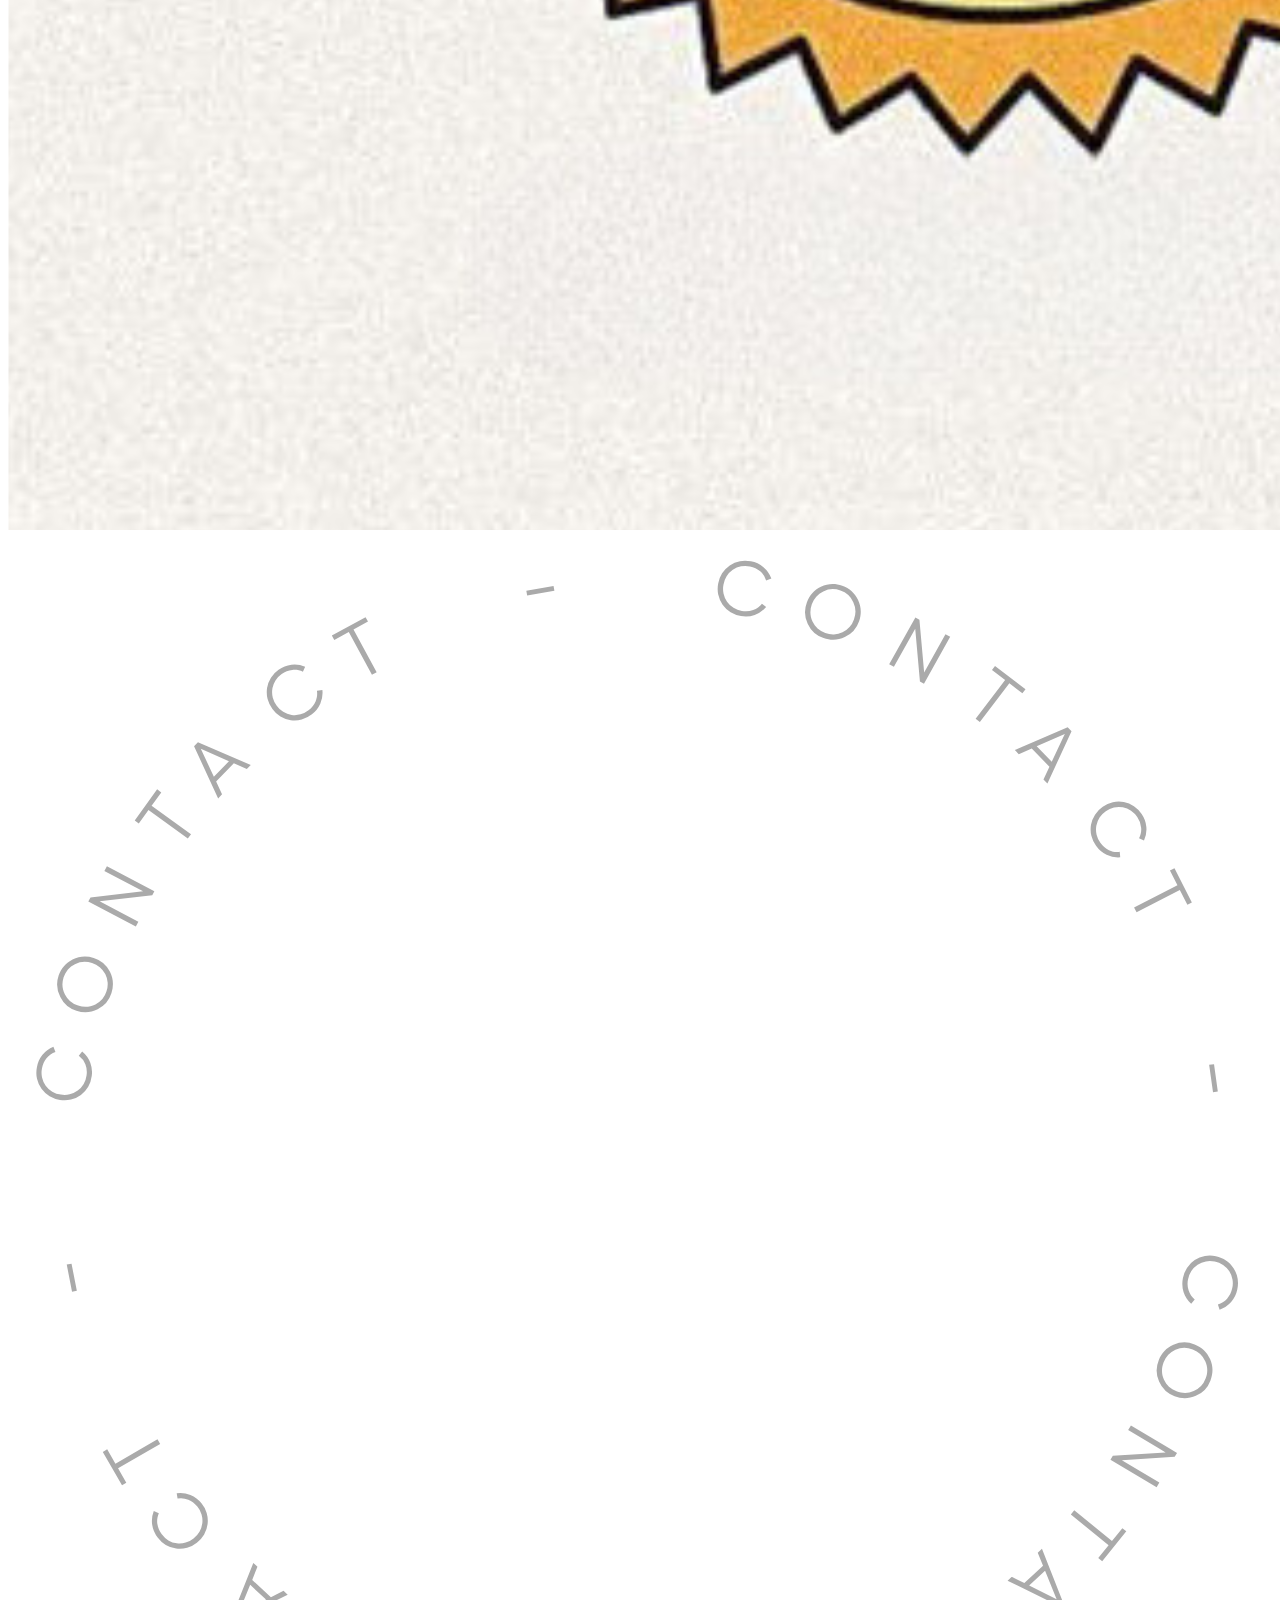
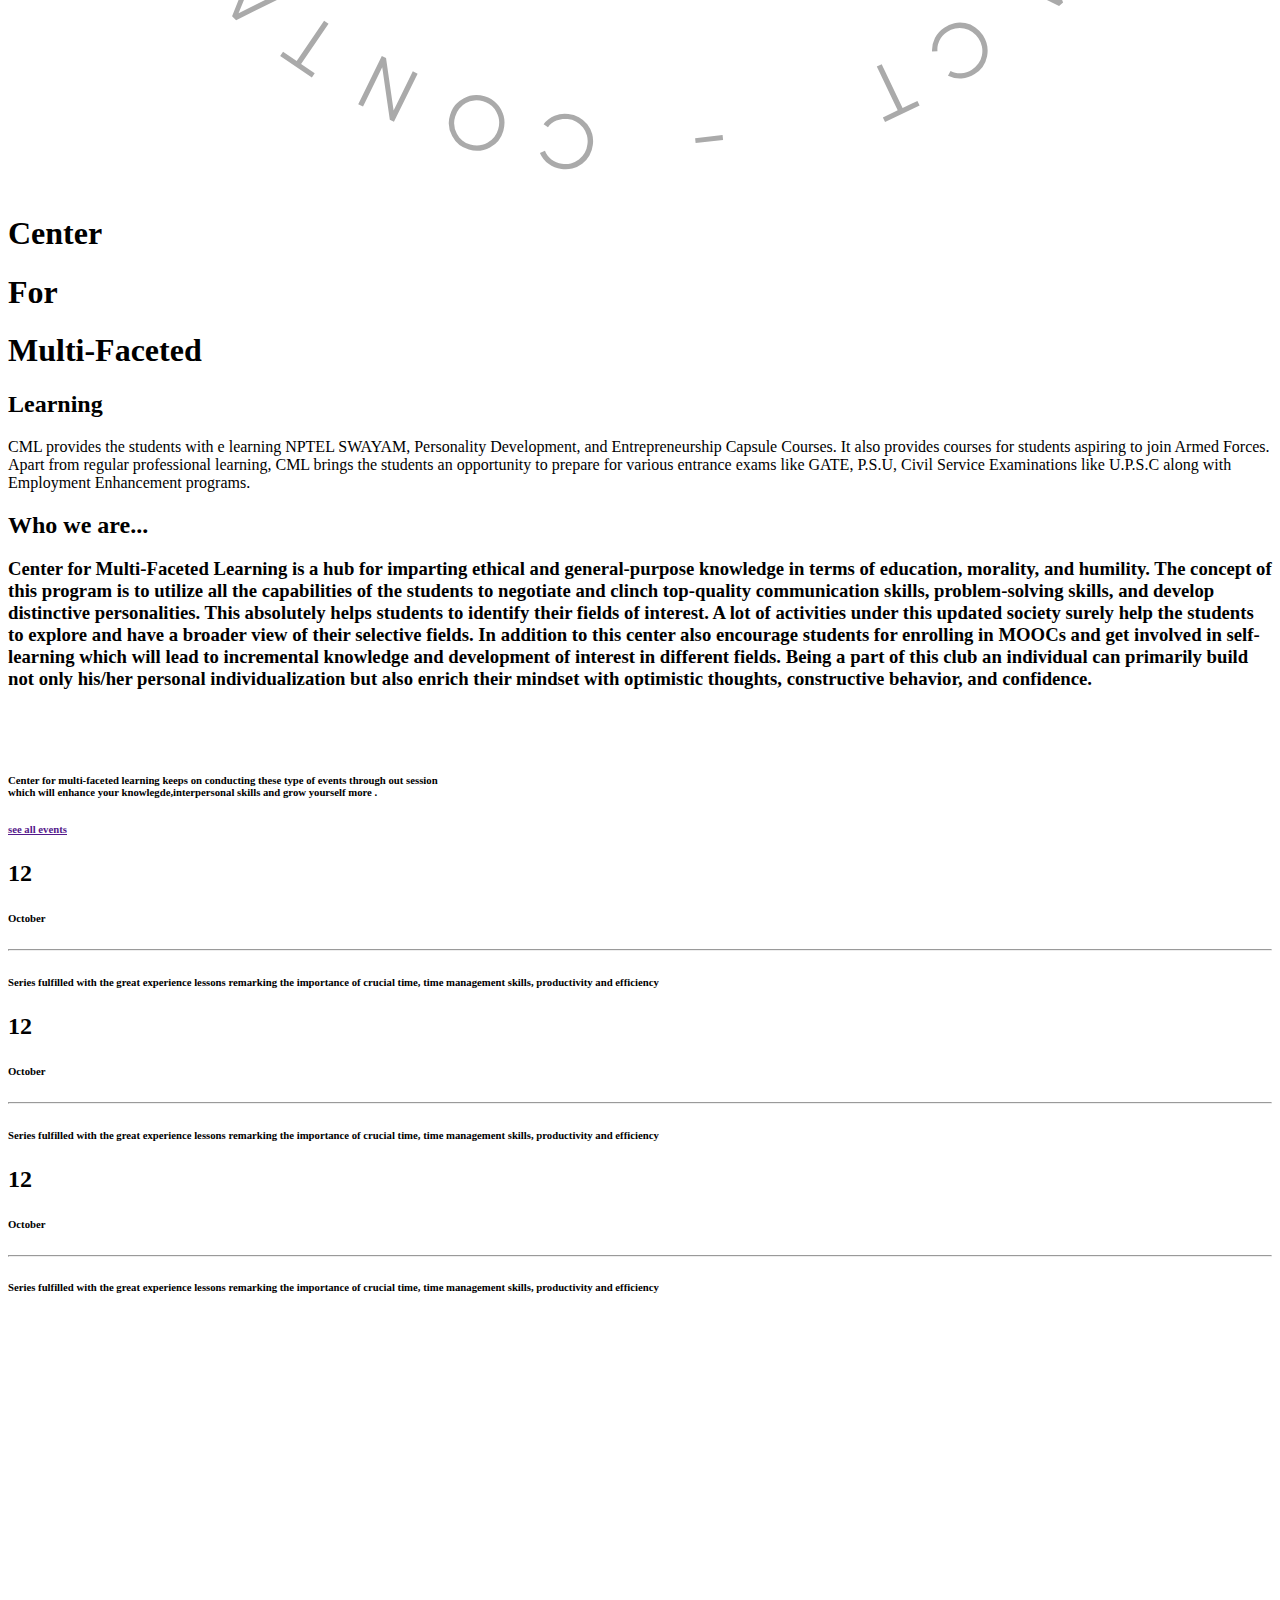
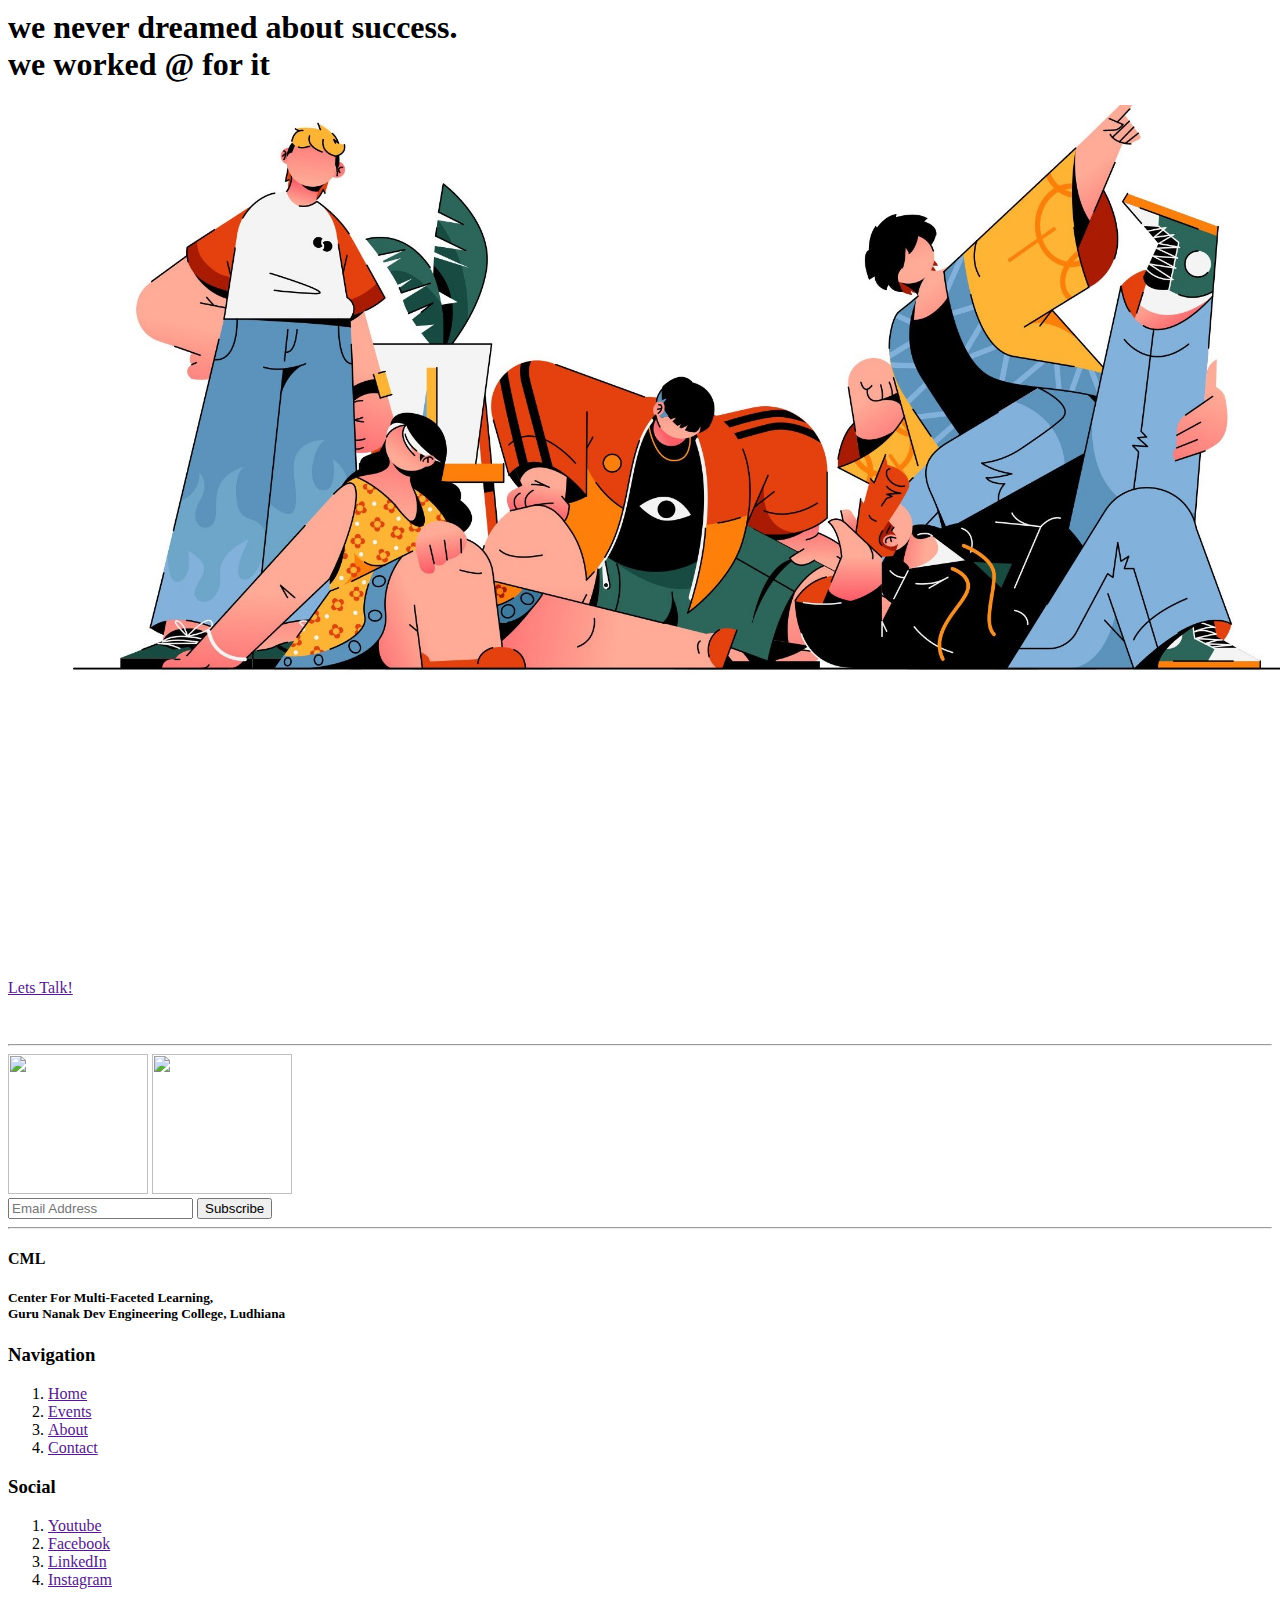
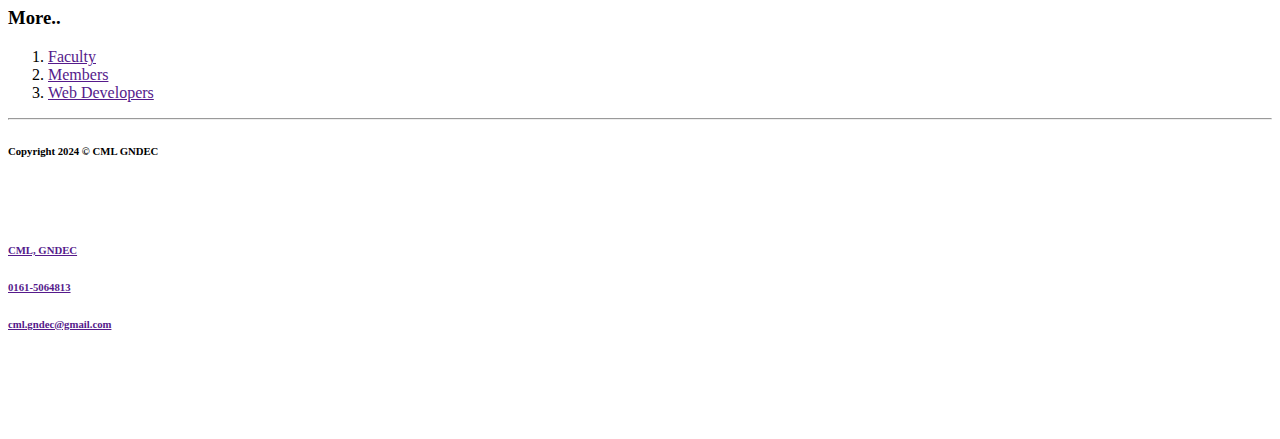
==== commit e3e0c192: "Update index.html" ====
--- a/cml/index.html
+++ b/cml/index.html
@@ -6,6 +6,7 @@
     <link rel="stylesheet" href="https://site-assets.fontawesome.com/releases/v6.6.0/css/all.css">
     <link rel="stylesheet" href="https://site-assets.fontawesome.com/releases/v6.6.0/css/sharp-duotone-solid.css">
     <link rel="stylesheet" href="style.css">
+    <link rel="stylesheet" href="flip-card.css">
     <script src="https://cdnjs.cloudflare.com/ajax/libs/jquery/3.6.0/jquery.min.js"></script>
     <script src="https://unpkg.com/gsap@3/dist/ScrollTrigger.min.js"></script>
     <script src="https://unpkg.co/gsap@3/dist/gsap.min.js"></script>
@@ -66,6 +67,111 @@
           <h1 class="event"style="color:white;padding">Events</h1>
           <h6>Center for multi-faceted learning keeps on conducting these type of events through out session <br> which will enhance your knowlegde,interpersonal skills and grow yourself more .</h6>
           <h6><a href="" ><u>see all events</u></a></h6>
+
+<div class="flip_card">
+          <div class="flip-card-container" style="--hue: 220">
+            <div class="flip-card">
+          
+              <div class="card-front">
+                <figure>
+                  <div class="img-bg"></div>
+                  
+                </figure>
+              </div>
+          
+              <div class="card-back">
+                <figure>
+                  <div class="img-bg"></div>
+                </figure>
+          
+                <div class="items">
+                  <div id="date">
+                    <h2>12</h2>
+                    <h6>October</h6>
+                  </div>
+                  <hr class="line">
+                  <div id="desc">
+                    <h6>Series fulfilled with the great experience lessons remarking the importance of crucial time, time management skills, productivity and efficiency</h6>
+                  </div>
+                </div>
+          
+              </div>
+          
+            </div>
+          </div>
+          <!-- /flip-card-container -->
+          
+          
+          <div class="flip-card-container" style="--hue: 220">
+            <div class="flip-card">
+          
+              <div class="card-front">
+                <figure>
+                  <div class="img-bg"></div>
+                  
+                </figure>
+              </div>
+          
+              <div class="card-back">
+                <figure>
+                  <div class="img-bg"></div>
+                </figure>
+          
+                <div class="items">
+                  <div id="date">
+                    <h2>12</h2>
+                    <h6>October</h6>
+                  </div>
+                  <hr class="line">
+                  <div id="desc">
+                    <h6>Series fulfilled with the great experience lessons remarking the importance of crucial time, time management skills, productivity and efficiency</h6>
+                  </div>
+                </div>
+          
+              </div>
+          
+            </div>
+          </div>
+          <!-- /flip-card-container -->
+        
+          
+<div class="flip-card-container" style="--hue: 220">
+  <div class="flip-card">
+
+    <div class="card-front">
+      <figure>
+        <div class="img-bg"></div>
+        
+      </figure>
+    </div>
+
+    <div class="card-back">
+      <figure>
+        <div class="img-bg"></div>
+      </figure>
+
+      <div class="items">
+        <div id="date">
+          <h2>12</h2>
+          <h6>October</h6>
+        </div>
+        <hr class="line">
+        <div id="desc">
+          <h6>Series fulfilled with the great experience lessons remarking the importance of crucial time, time management skills, productivity and efficiency</h6>
+        </div>
+      </div>
+
+    </div>
+
+  </div>
+</div>
+<!-- /flip-card-container -->
+
+
+          
+</div>  
+
+
       </div>
          
       </div>
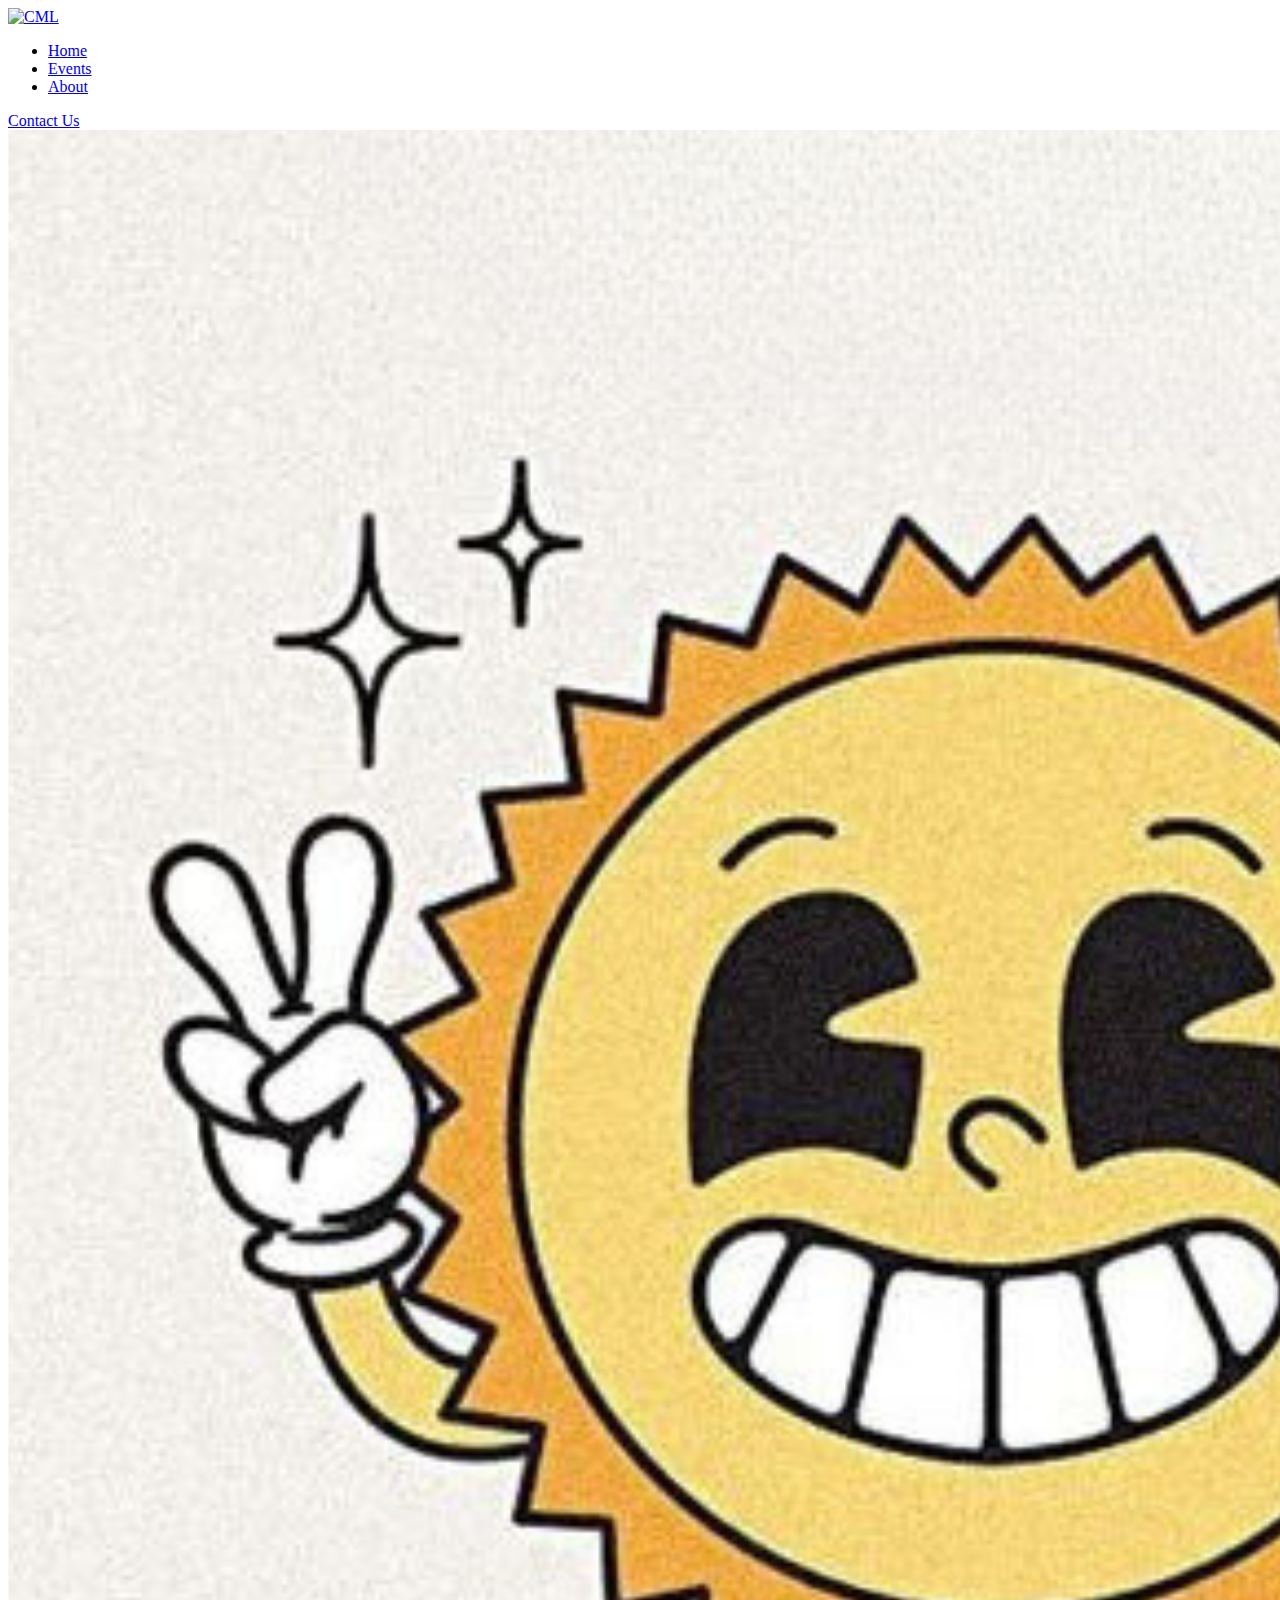
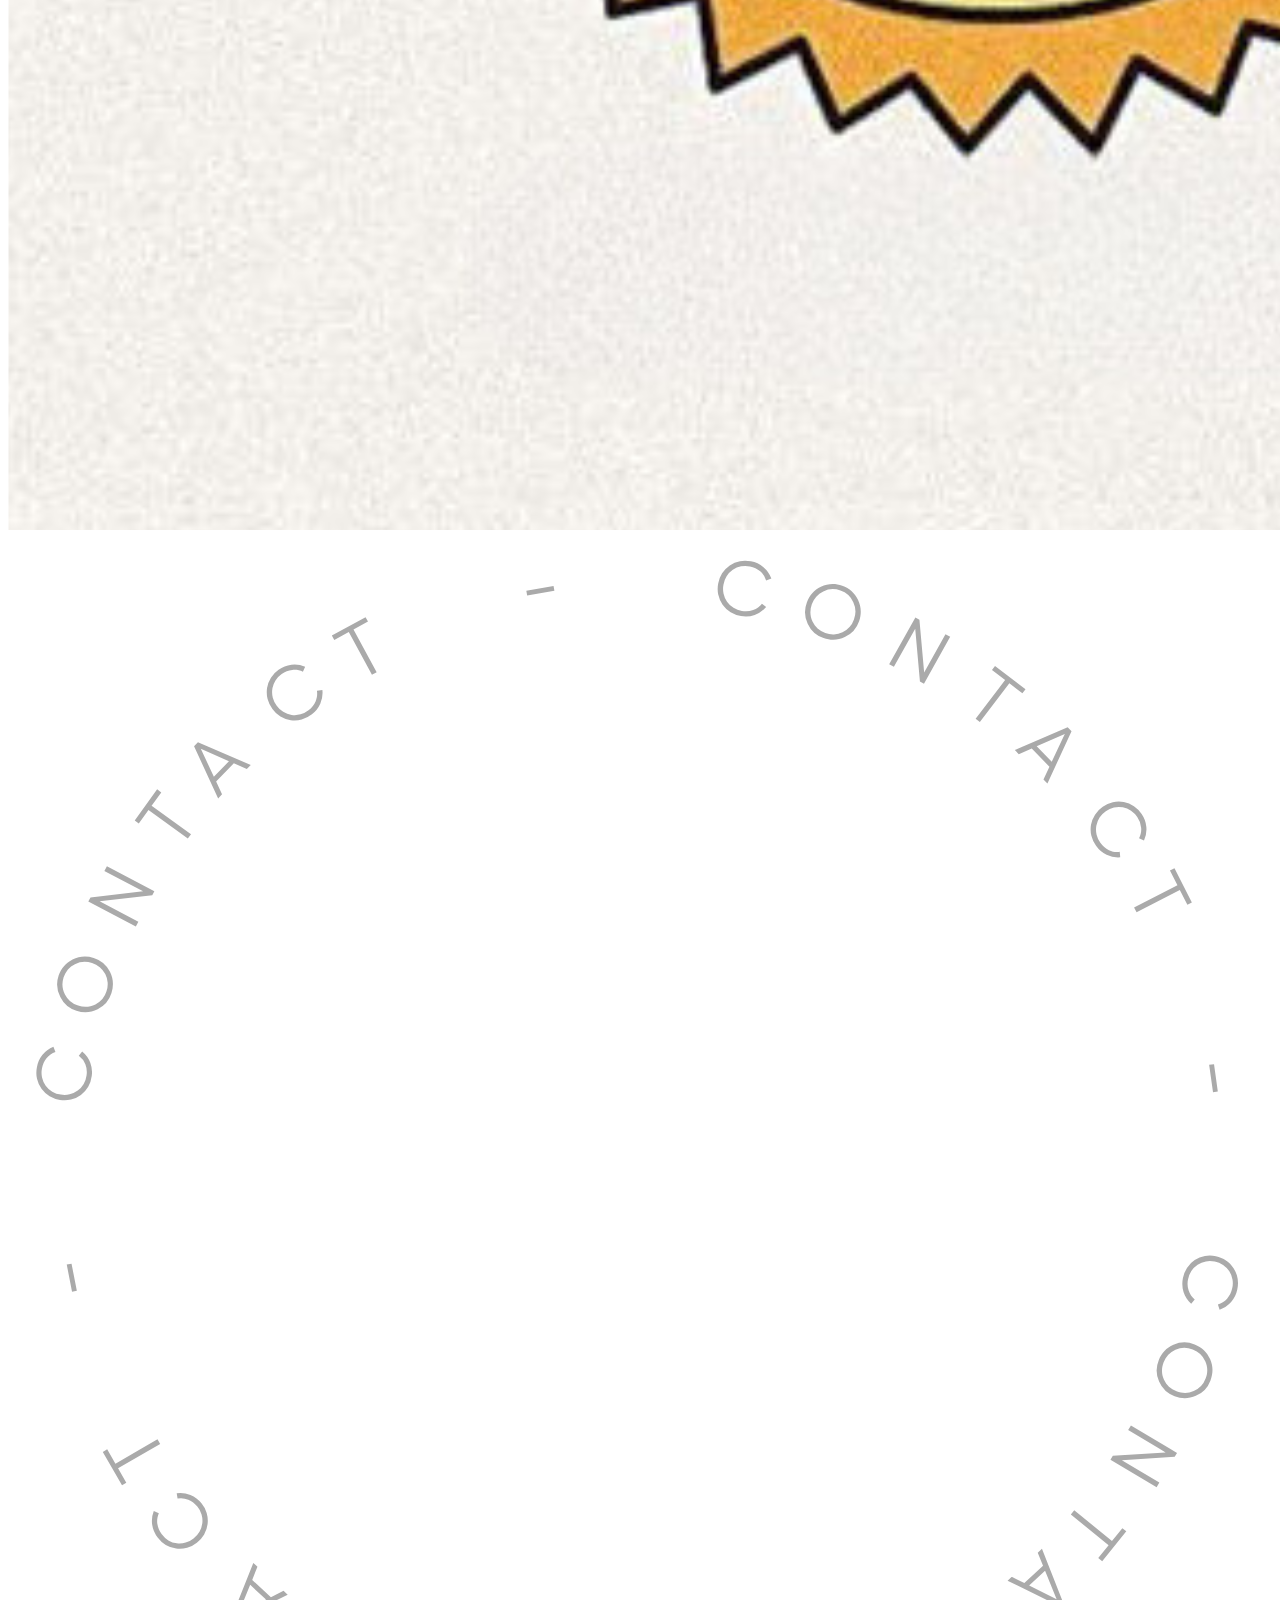
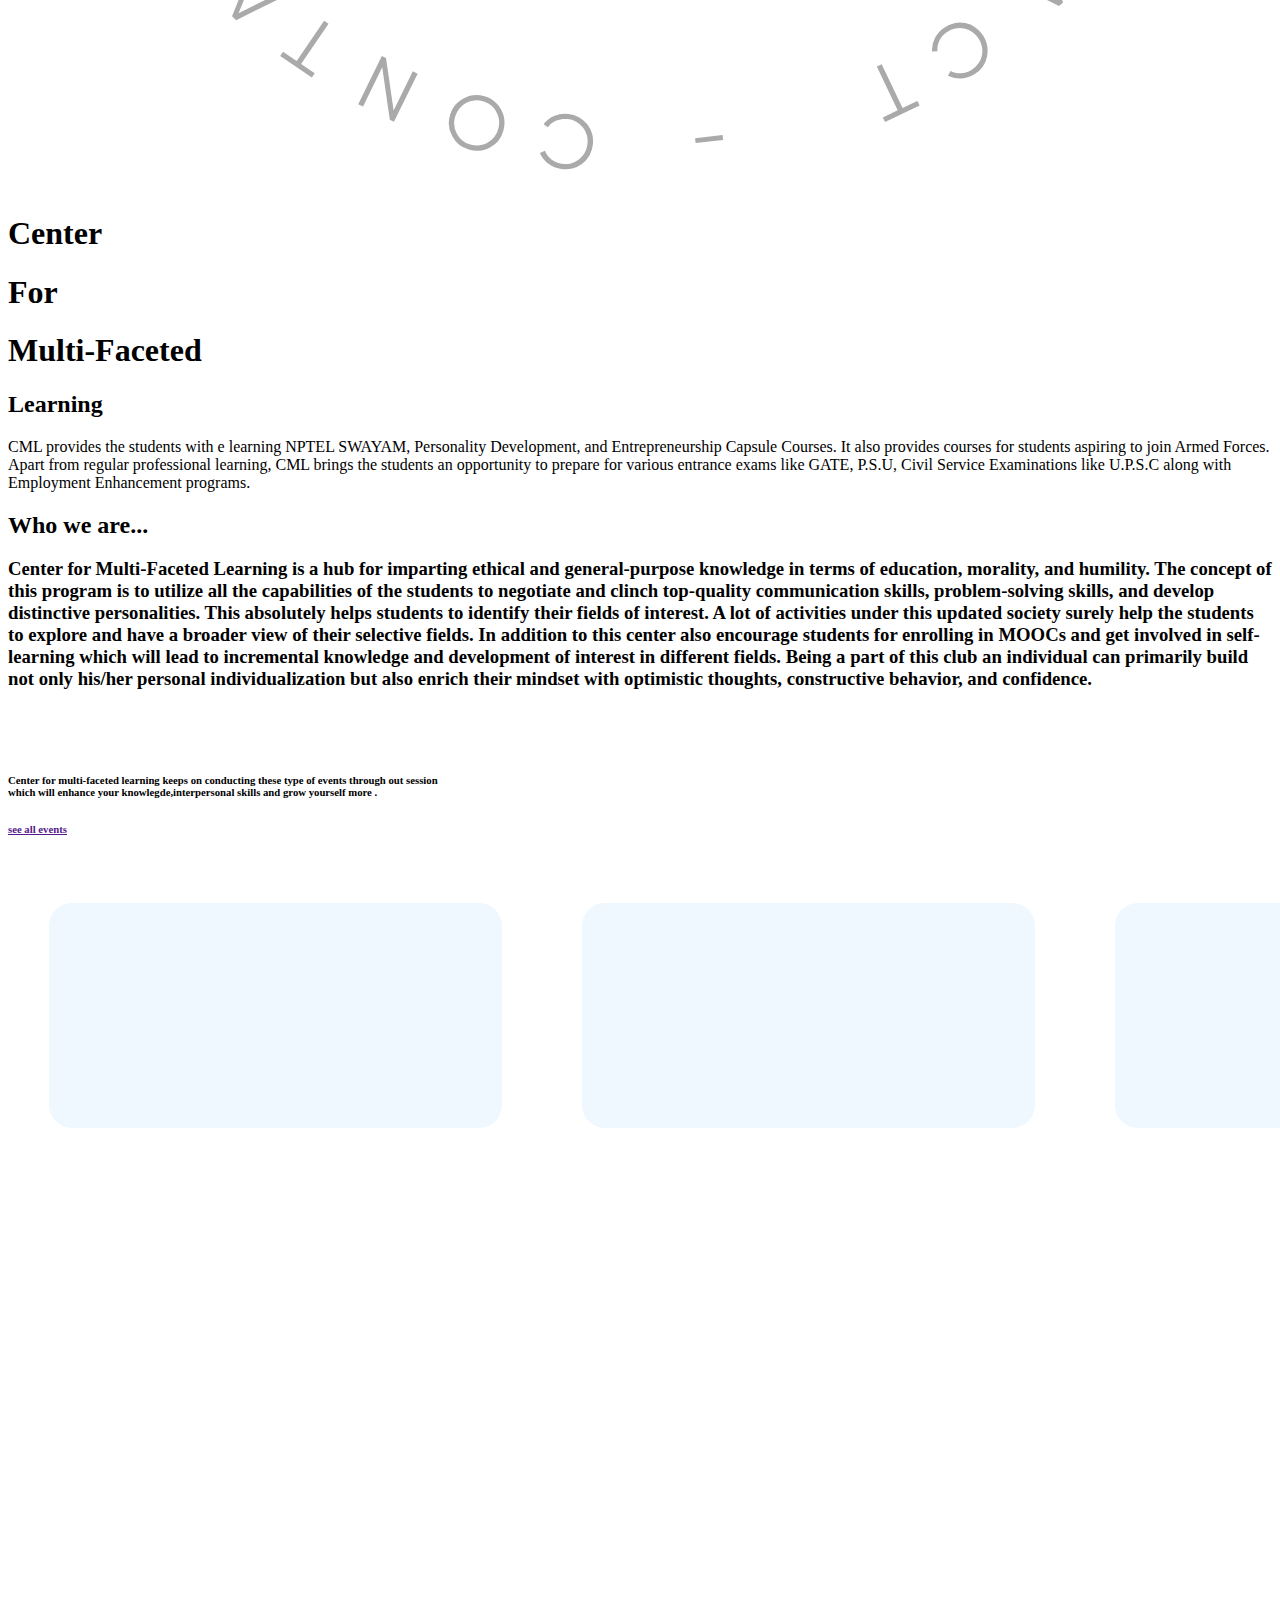
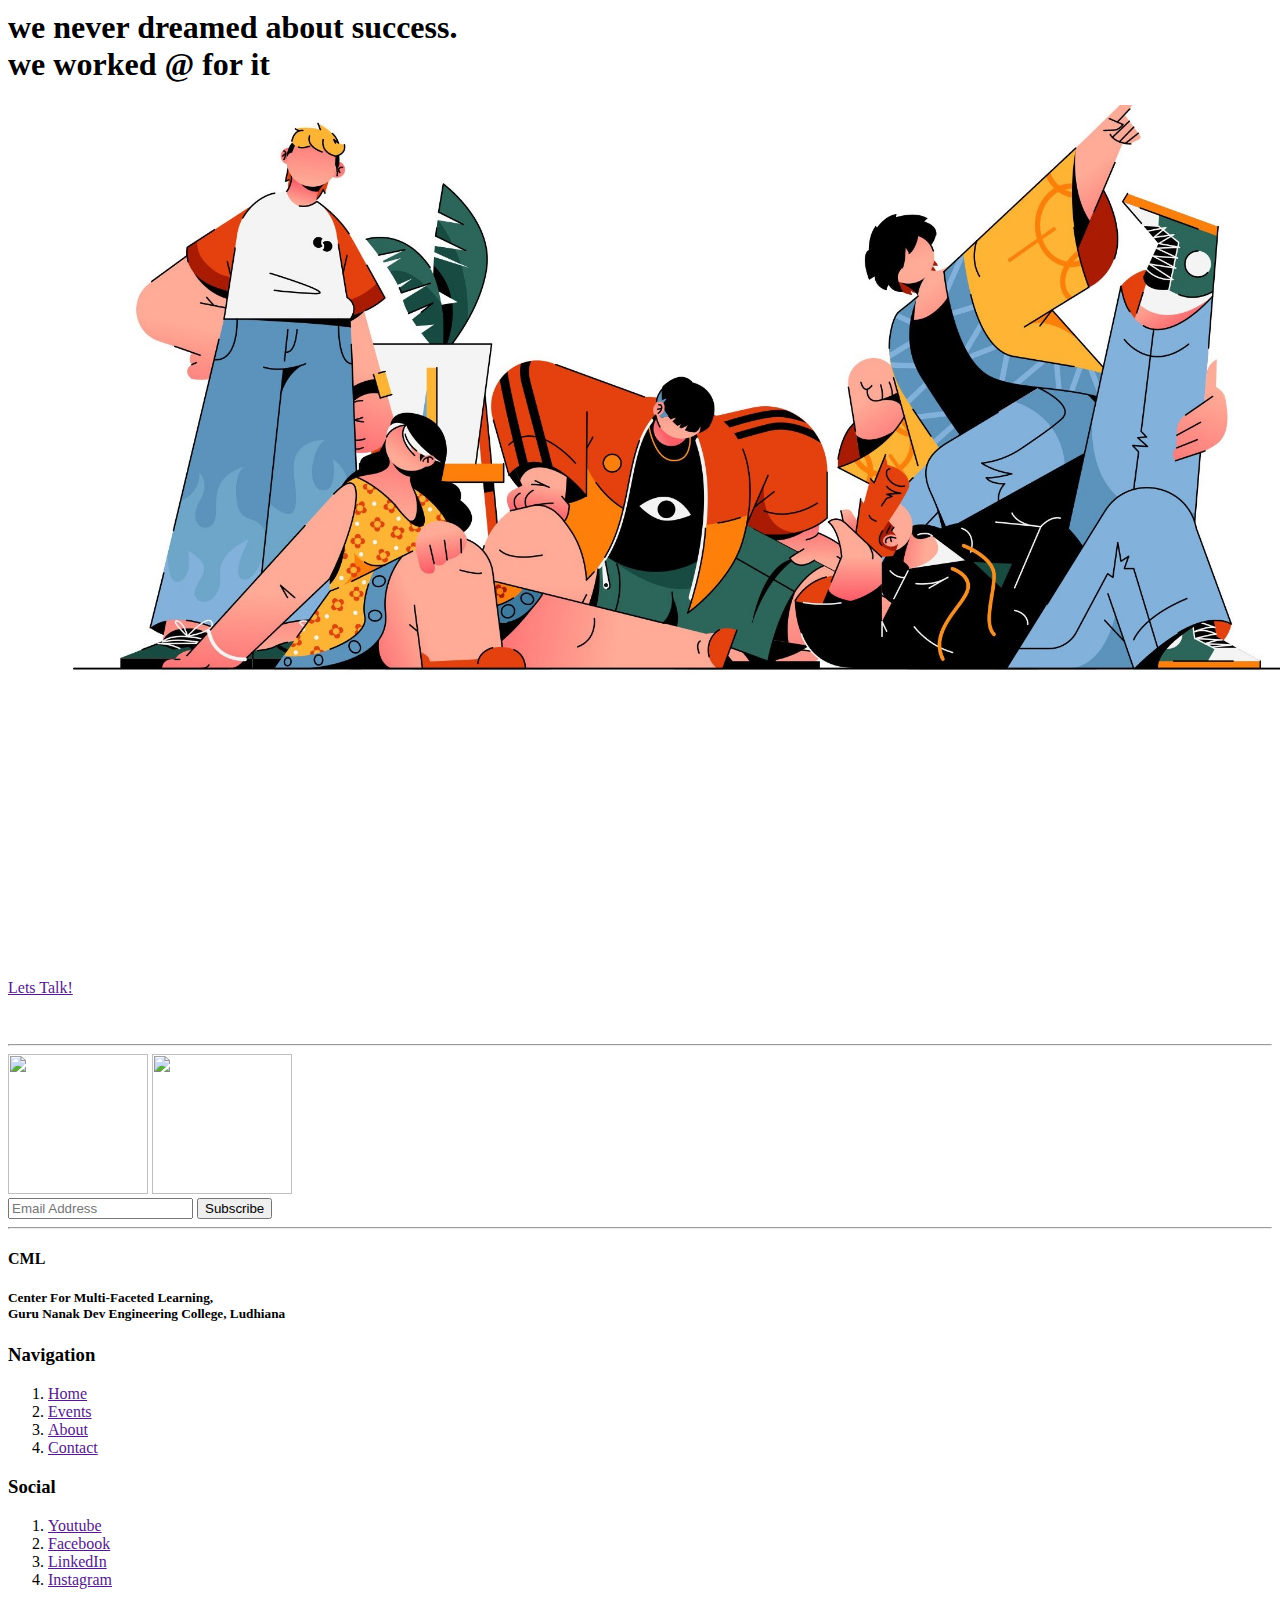
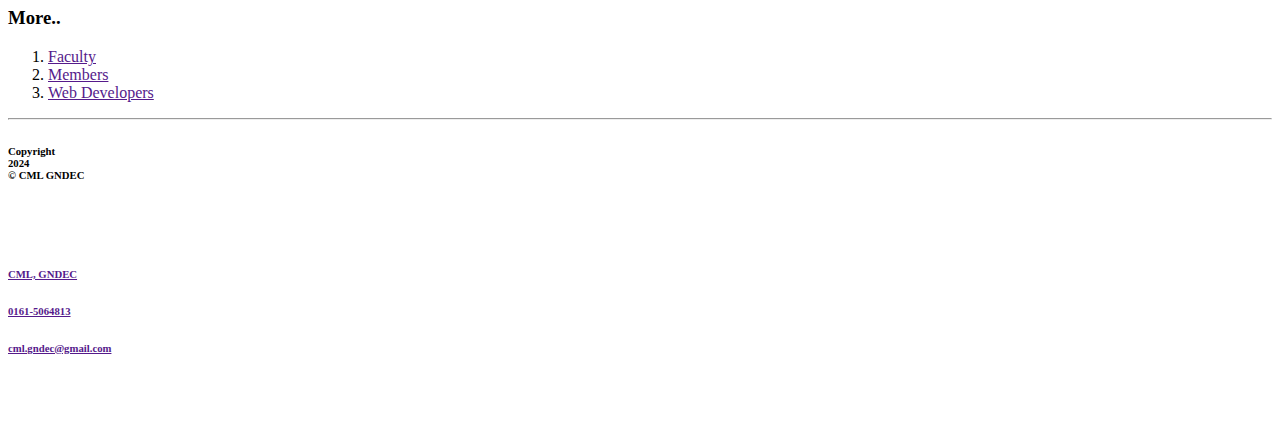
==== commit 8e25bfbf: "Update index.html" ====
--- a/cml/index.html
+++ b/cml/index.html
@@ -177,7 +177,7 @@
       </div>
     </section>
     <section class="third" style="width: 100%;border-radius: 0;background: white; ">
-      <div class="container sec">
+      <div class="container sec" style="margin-bottom: 0;">
         <div class="head">
           <h1 class="success">we <span>never</span> dreamed about success.<br>
             we worked @ for it</h1>
@@ -196,9 +196,10 @@
       </div>
       </div>
     </section>
+
+
     <footer>
-      <div class="container sec" style="flex-direction: column;    margin: 47px auto;
-">
+      <div class="container sec" style="flex-direction: column;margin: 47px auto;margin-bottom: 0;">
         <hr>
         <div class="box">
         <div class="logoico">
--- a/cml/flip-card.css
+++ b/cml/flip-card.css
@@ -0,0 +1,127 @@
+/* .flip-card-container */
+.flip-card-container {
+    width: 453px;
+    height: 225px;
+    margin: 40px;
+    
+  }
+  
+  /* .flip-card */
+  .flip-card {
+    width: inherit;
+    height: inherit;
+    position: relative;
+    transform-style: preserve-3d;
+    transition: .6s .1s;
+  }
+  
+  /* hover and focus-within states */
+  .flip-card-container:hover .flip-card,
+  .flip-card-container:focus-within .flip-card {
+    transform: rotateY(180deg);
+  }
+  
+  /* .card-... */
+  .card-front,
+  .card-back {
+    width: 100%;
+    height: 100%;
+    border-radius: 24px;
+    background: aliceblue;
+    position: absolute;
+    top: 0;
+    left: 0;
+    overflow: hidden;
+  
+    backface-visibility: hidden;
+  
+    display: flex;
+    justify-content: center;
+    align-items: center;
+  }
+  
+  /* .card-front */
+  .card-front {
+    transform: rotateY(0deg);
+    z-index: 2;
+  }
+  
+  /* .card-back */
+  .card-back {
+    transform: rotateY(180deg);
+    z-index: 1;
+  }
+  
+  /* figure */
+  figure {
+    z-index: -1;
+  }
+  
+  /* figure, .img-bg */
+  figure,
+  .img-bg {
+    position: absolute;
+    top: 0;
+    left: 0;
+    width: 100%;
+    height: 100%;
+  }
+  
+  .card-front .img-bg {
+      background-image:url(https://cml.gndec.ac.in/assets/images/events/Time%20Management.png);
+      background-size: contain;
+  
+  }
+  .items {
+      display: flex;
+      gap: 18px;
+      align-items: center;
+      padding: 30px;
+  }
+  #date{
+    display:flex;
+    flex-direction:row;
+  }
+  
+  #date h2{
+   font-size:64px;
+  }
+  .line{
+        height: 131px;
+    width:0
+  }
+  
+  .card-front .img-bg::before {
+    content: "";
+    position: absolute;
+    top: 34%;
+    left: 50%;
+    transform: translate(-50%, -50%) rotate(18deg);
+    width: 100%;
+    height: 6px;
+    border: 1px solid var(--primary);
+    border-left-color: transparent;
+    border-right-color: transparent;
+    transition: .1s;
+  }
+  .items h6 {
+      color: black;
+  }
+  #desc h6 {
+      padding: 70px 8px 70px;
+  }
+  #date h6 {
+      word-wrap: break-word;
+      width: 39px;
+      padding: 11px 5px;
+  }
+  .flip_card {
+    display: flex;
+    margin: 27px auto;
+}
+
+.card-front {
+  transform: rotateY(0deg);
+  z-index: 2;
+  border: solid 1px white;
+}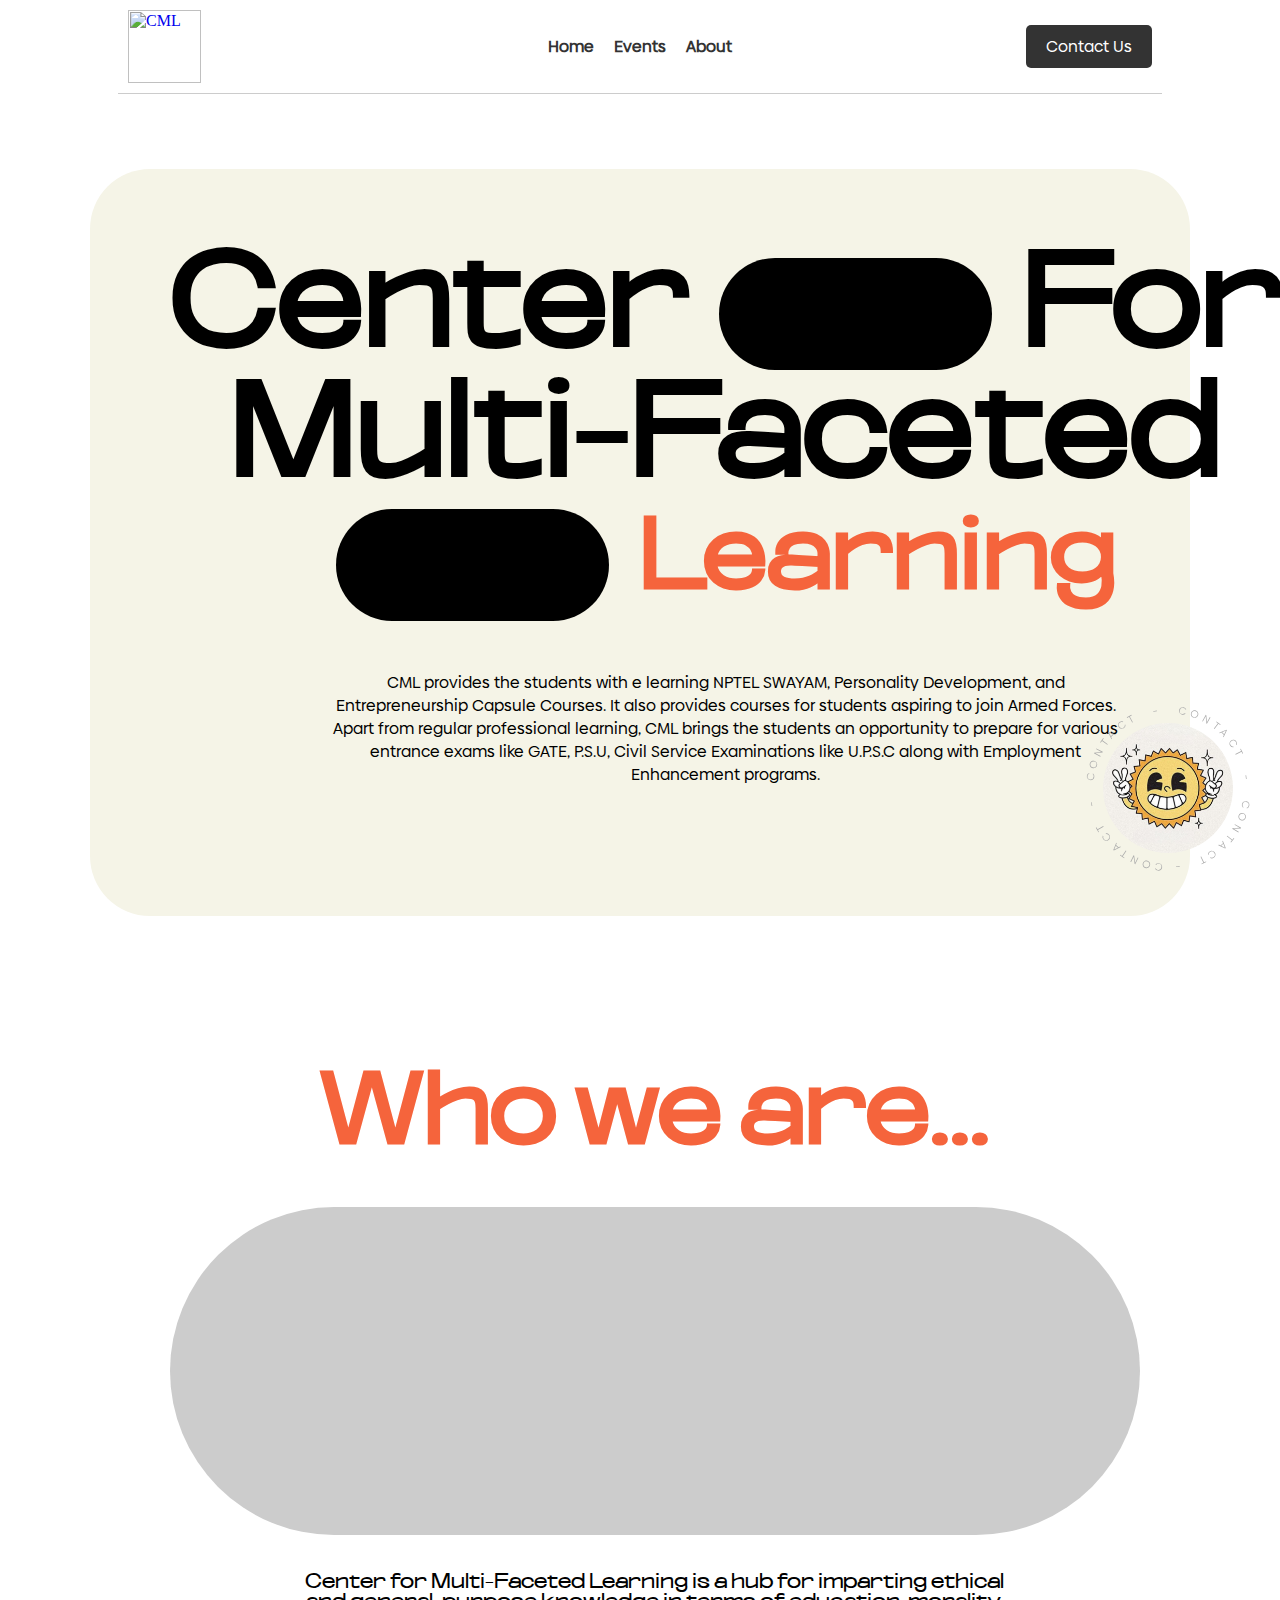
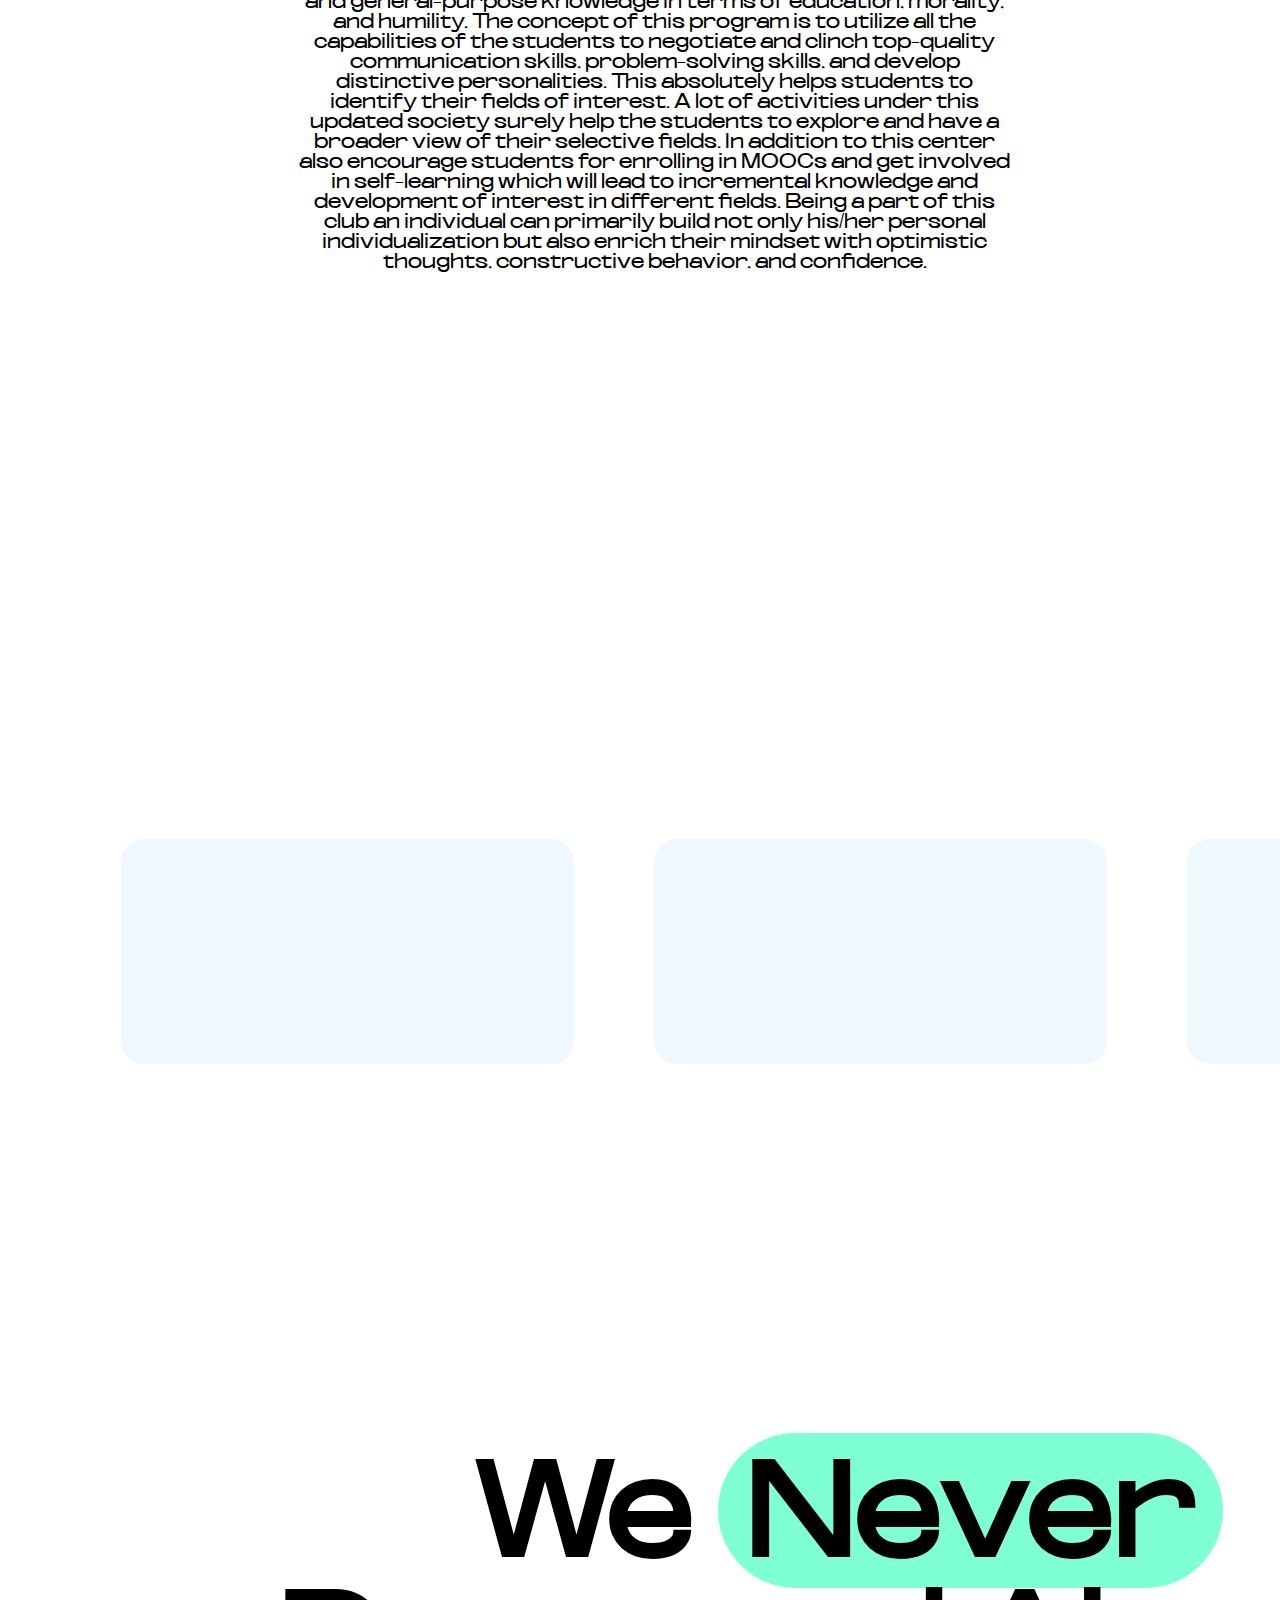
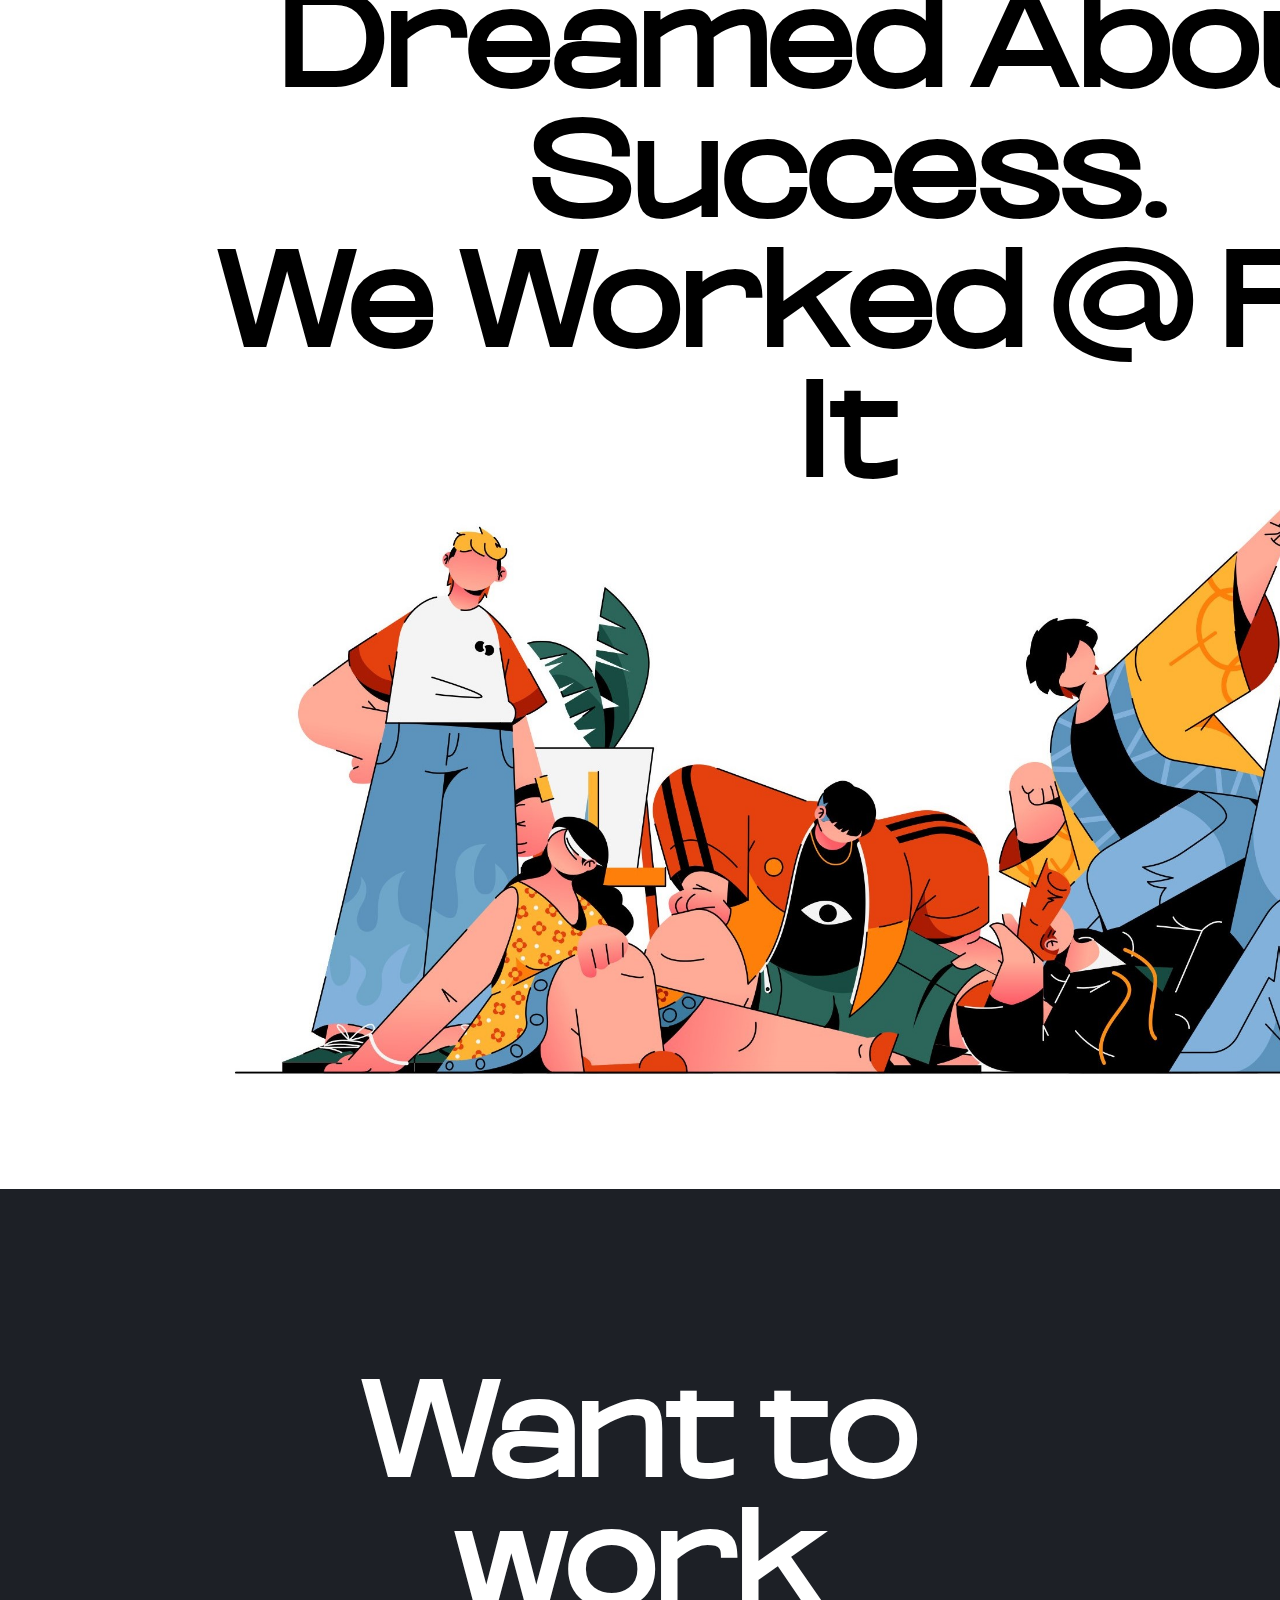
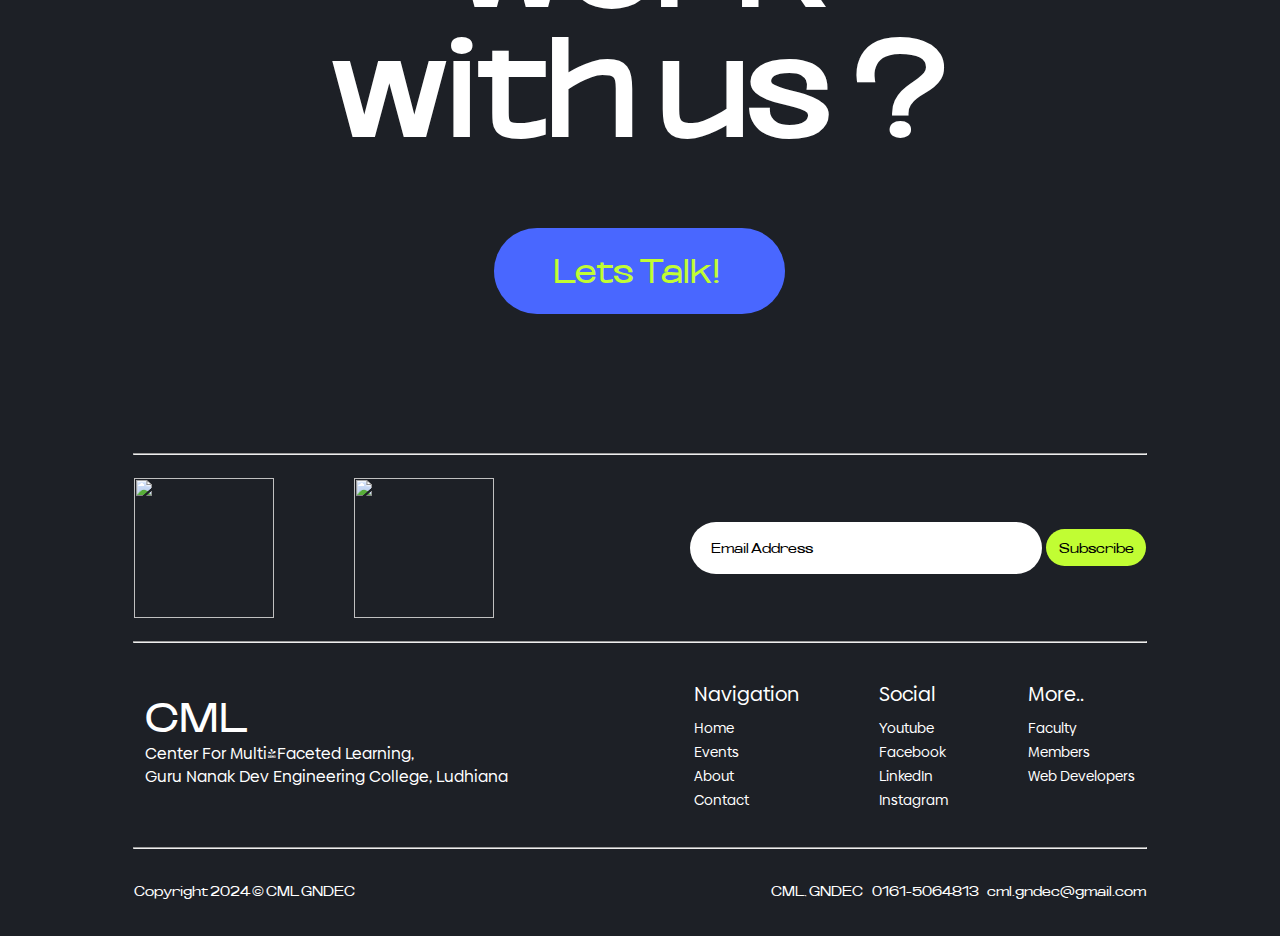
==== commit 6ec24465: "Add files via upload" ====
--- a/cml/index.html
+++ b/cml/index.html
@@ -253,7 +253,7 @@
         <hr>
         <div class="cc">
           <div style="flex:1.7">
-          <h6>Copyright <span id="date">2024</span> © CML GNDEC</h6></div>
+          <h6>Copyright <span id="date" style="display:contents">2024</span> © CML GNDEC</h6></div>
           <div class="pglinks" style="flex: 1;justify-content: space-between;align-self: end;padding: 37 0;">
             <h6><a href="">CML, GNDEC</a></h6>
             <h6><a href="">0161-5064813</a></h6>
@@ -286,4 +286,4 @@
   });
 };
     </script>
-</body></html>
+</body></html>--- a/cml/style.css
+++ b/cml/style.css
@@ -0,0 +1,297 @@
+
+      @font-face {
+        font-family: oddlini;
+        src: url(oddlini-regular-ultra-expanded.ttf);
+      }
+      @font-face {
+        font-family: biennale;
+        src: url(Fontspring-DEMO-biennale-regular.otf);
+      }
+        body,*{
+            padding: 0;
+            margin: 0;
+            
+        }
+        .navbar {
+    display: flex;
+    padding: 10px;
+    background-color: #fff;
+    border-bottom: 1px solid #ccc;
+    align-items: center;
+    width: 80%;
+    margin: auto;
+}
+.logo {
+    aspect-ratio: 1/1;
+    height: 73px;
+}
+
+.logo {
+  flex: 1;
+}
+
+.links {
+  flex: 3;
+}
+
+.links ul {
+  list-style: none;
+  display: flex;
+  justify-content: center;
+}
+
+.links li {
+  margin: 0 10px;
+}
+
+.links a {
+  color: #333;
+  text-decoration: none;
+  font-weight: bold;
+}
+
+.demo {
+  flex: 1;
+  text-align: right;
+}
+
+.button {
+  display: inline-block;
+  padding: 10px 20px;
+  background-color: #333;
+  color: #fff;
+  border-radius: 5px;
+  text-decoration: none;
+}
+.Patungans{
+  color: black;
+  text-decoration: none;
+}
+
+.container {
+    background: #F5F4E7;
+    width: 86%;
+    height: auto;
+    margin: 75px auto;
+    border-radius: 60px;
+    display: flex;
+}
+.head {
+    text-align: center;
+    padding: 80px;
+    margin: auto;
+}
+.head h1{
+    font-size: 128px;
+}
+.row {
+    display: flex;
+    align-items: center;
+    justify-content: center;
+    gap: 30px;
+}
+.backimg {
+    background: black;
+    width: 273;
+    height: 112;
+    border-radius: 56px;
+}
+.row4.row {
+    margin: 50 auto;
+    text-align: center;
+    width: 800px;
+}
+
+h2 {
+    font-size: 96px;
+    color: #F5643C;
+}
+h1,h2{
+  font-family: oddlini;
+}
+.row>p,li>a,.button{
+  font-family: biennale;
+}
+
+.headimg{
+  height: 328;
+  width: 970;
+  background:#ccc;
+  margin: 38px auto;
+  border-radius: 175px;
+}
+.para{
+  width:75%;
+  margin: auto;
+  font-family: oddlini;
+}
+.sec {
+    background: none;
+    margin-top: 65px;
+}
+h3 {
+    font-weight: 100;
+    font-size: 20;
+}
+h1.success {
+    text-transform: capitalize;
+}
+h1.success>span {
+    background: aquamarine;
+    border-radius: 85px;
+    padding: 26px 28px 0px 28px;
+  }
+
+  .fifth,footer{
+    background: #1D2026;
+  }
+  a.join {
+    padding:41px 59px 28px;
+    background-color:#4967ff;
+    border-radius: 91px;
+   }
+  .join>span{
+    font-family: oddlini;
+    font-size: 32px;
+    color:#c1fd33;
+    
+  }
+  a{
+    text-decoration: none;
+  }
+  .t>h4,h5{
+    color:#fff;
+    font-weight: 100;
+  }
+  h4{
+    font-size: 40;
+    font-family: oddlini;
+  }
+  h5{
+    font-size: 16;
+    font-family: biennale;
+  }
+  h6{
+    font-size: 13;
+    font-family: oddlini;
+  }
+  .navl h3 {
+    color: #fff;
+    font-family: biennale;
+    margin-bottom: 10px;
+}
+  ol {
+    display: flex;
+    row-gap: 4px;
+    list-style: none;
+    flex-direction: column;
+}
+.pglinks {
+    width: 90%;
+    margin: auto;
+    display: flex;
+    justify-content: space-between;
+    padding: 37px;
+}
+.l {
+    display: flex;
+    justify-content: flex-end;
+    column-gap: 80px;
+}
+.t{
+  align-self:center;
+}
+.navl  a{
+  color: #fff;
+  font-size: 14px;
+}
+.cc {
+    display: flex;
+    flex-direction: row;
+    align-items: center;
+    width: 92%;
+    margin: auto;
+}
+h6 a,div h6{
+  color: #fff;
+  font-weight: 100;
+}
+hr{
+  background: beige;
+   margin: auto;
+    width: 92%;
+}
+footer {
+    background: #1D2026;
+    padding-top: 35px; 
+}
+.box {
+    display: flex;
+    align-items: center;
+    justify-content: space-between;
+    width: 92%;
+    margin:23px auto;
+}
+.inp {
+    width: 352px;
+    height: 52px;
+    padding: 21px  ;
+    border-radius: 26px;
+    background-color: #fff;
+    border: none;
+    border-width: 0px;
+    outline: none;
+}
+::placeholder {
+  color: rgb(0, 0, 0);
+  font-size: 13px;
+  font-family:oddlini;
+}
+input[type="button"] {
+    width: 100px;
+    height: 37px;
+    flex-grow: 0;
+    font-family: oddlini;
+    padding: 14px 12px 23px;
+    border-radius: 26px;
+    background-color: #c1fd33;
+    border-width: 0px;
+    border: none;
+}
+.logoico{
+  display: flex;
+    gap: 80px;
+}
+.svg {
+  height: 171px;
+  width: 171px;
+  position: fixed;
+  right: 26px;
+  bottom: 26px;
+}
+svg {
+    height: 171px;
+    position: absolute;
+    animation: rotate 5s infinite linear;
+    transition: scale 1s;
+}
+.sun {
+    height: 130px;
+    left: 20px;
+    top: 20px;
+    border-radius: 100px;
+    position: absolute;
+}
+
+@keyframes rotate {
+0% {
+    transform: rotate(0deg);
+}
+100% {
+    transform: rotate(360deg);
+}
+}
+
+svg:hover{
+    scale:1.2;
+}--- a/cml/flip-card.css
+++ b/cml/flip-card.css
@@ -109,12 +109,14 @@
   }
   #desc h6 {
       padding: 70px 8px 70px;
+      text-align: left;
   }
   #date h6 {
-      word-wrap: break-word;
-      width: 39px;
-      padding: 11px 5px;
-  }
+    text-align: left;
+    word-wrap: break-word;
+    width: 34px;
+    padding: 11px 5px;
+}
   .flip_card {
     display: flex;
     margin: 27px auto;
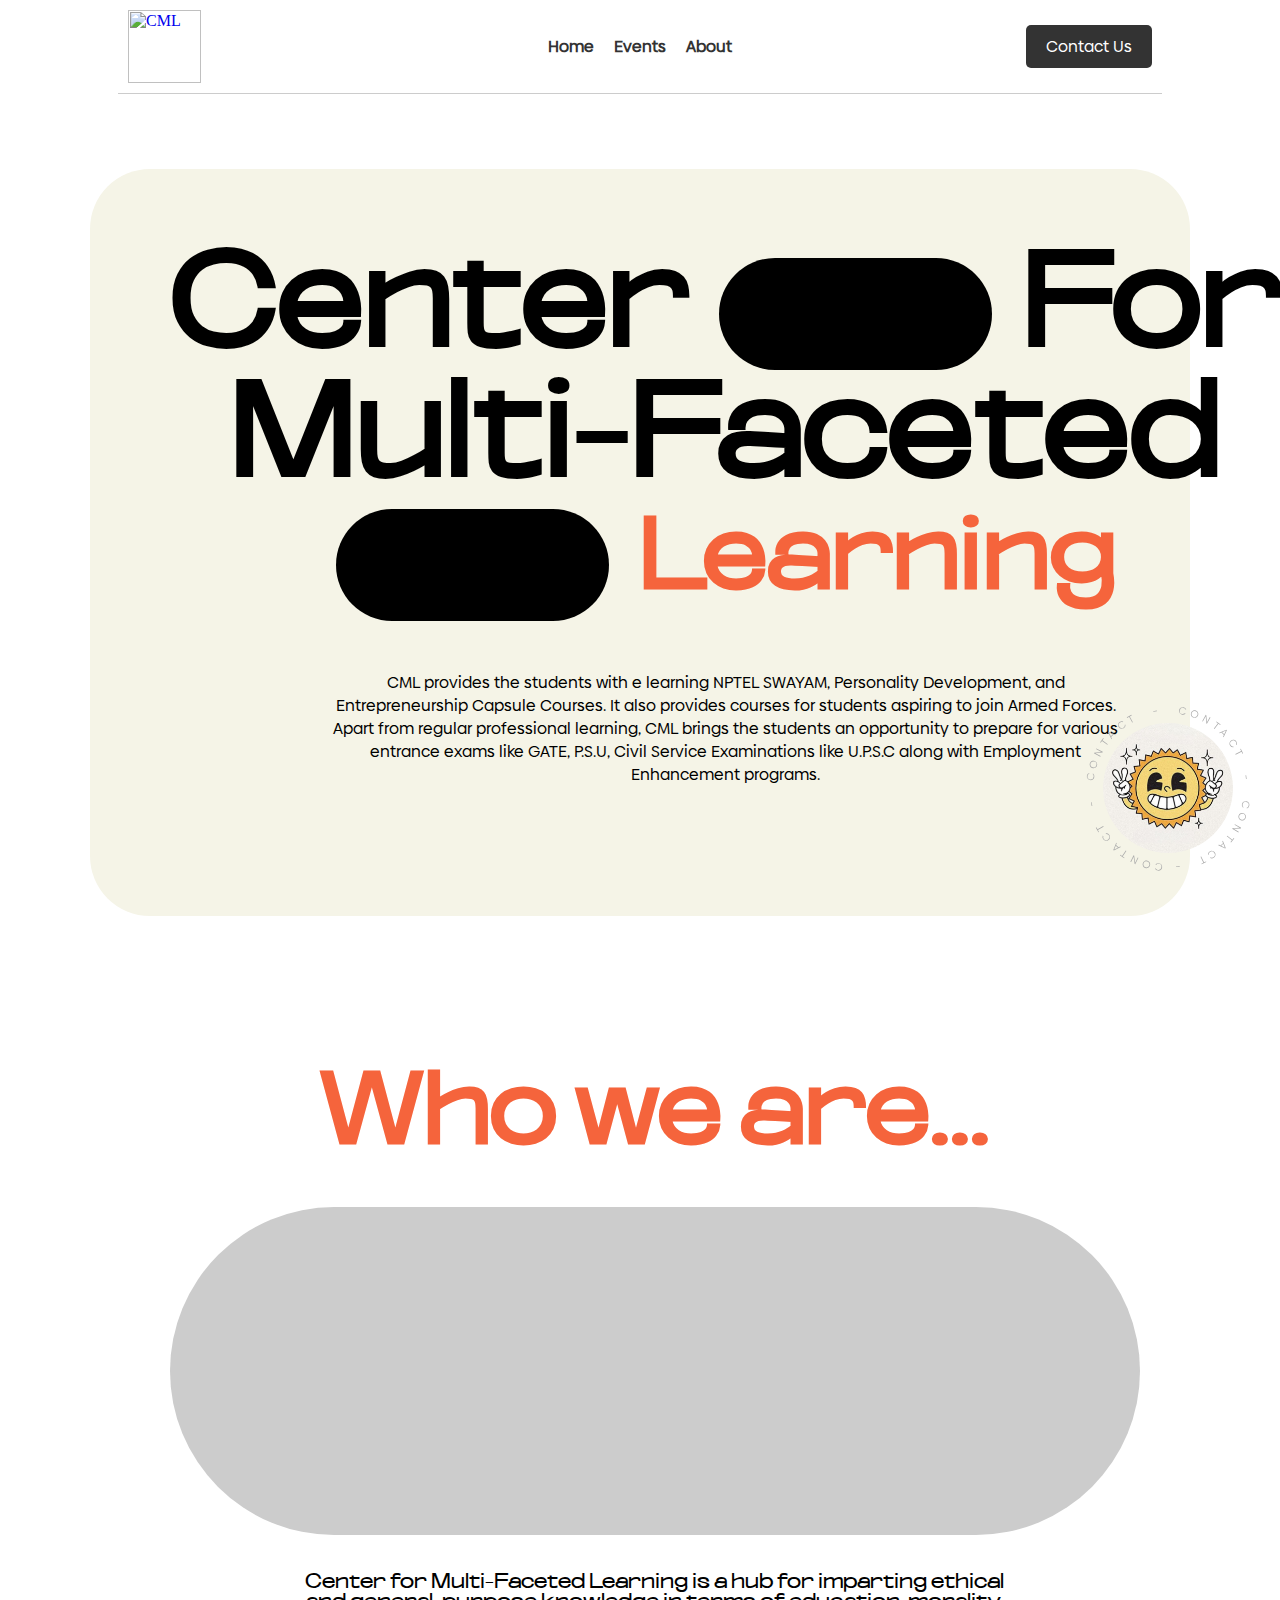
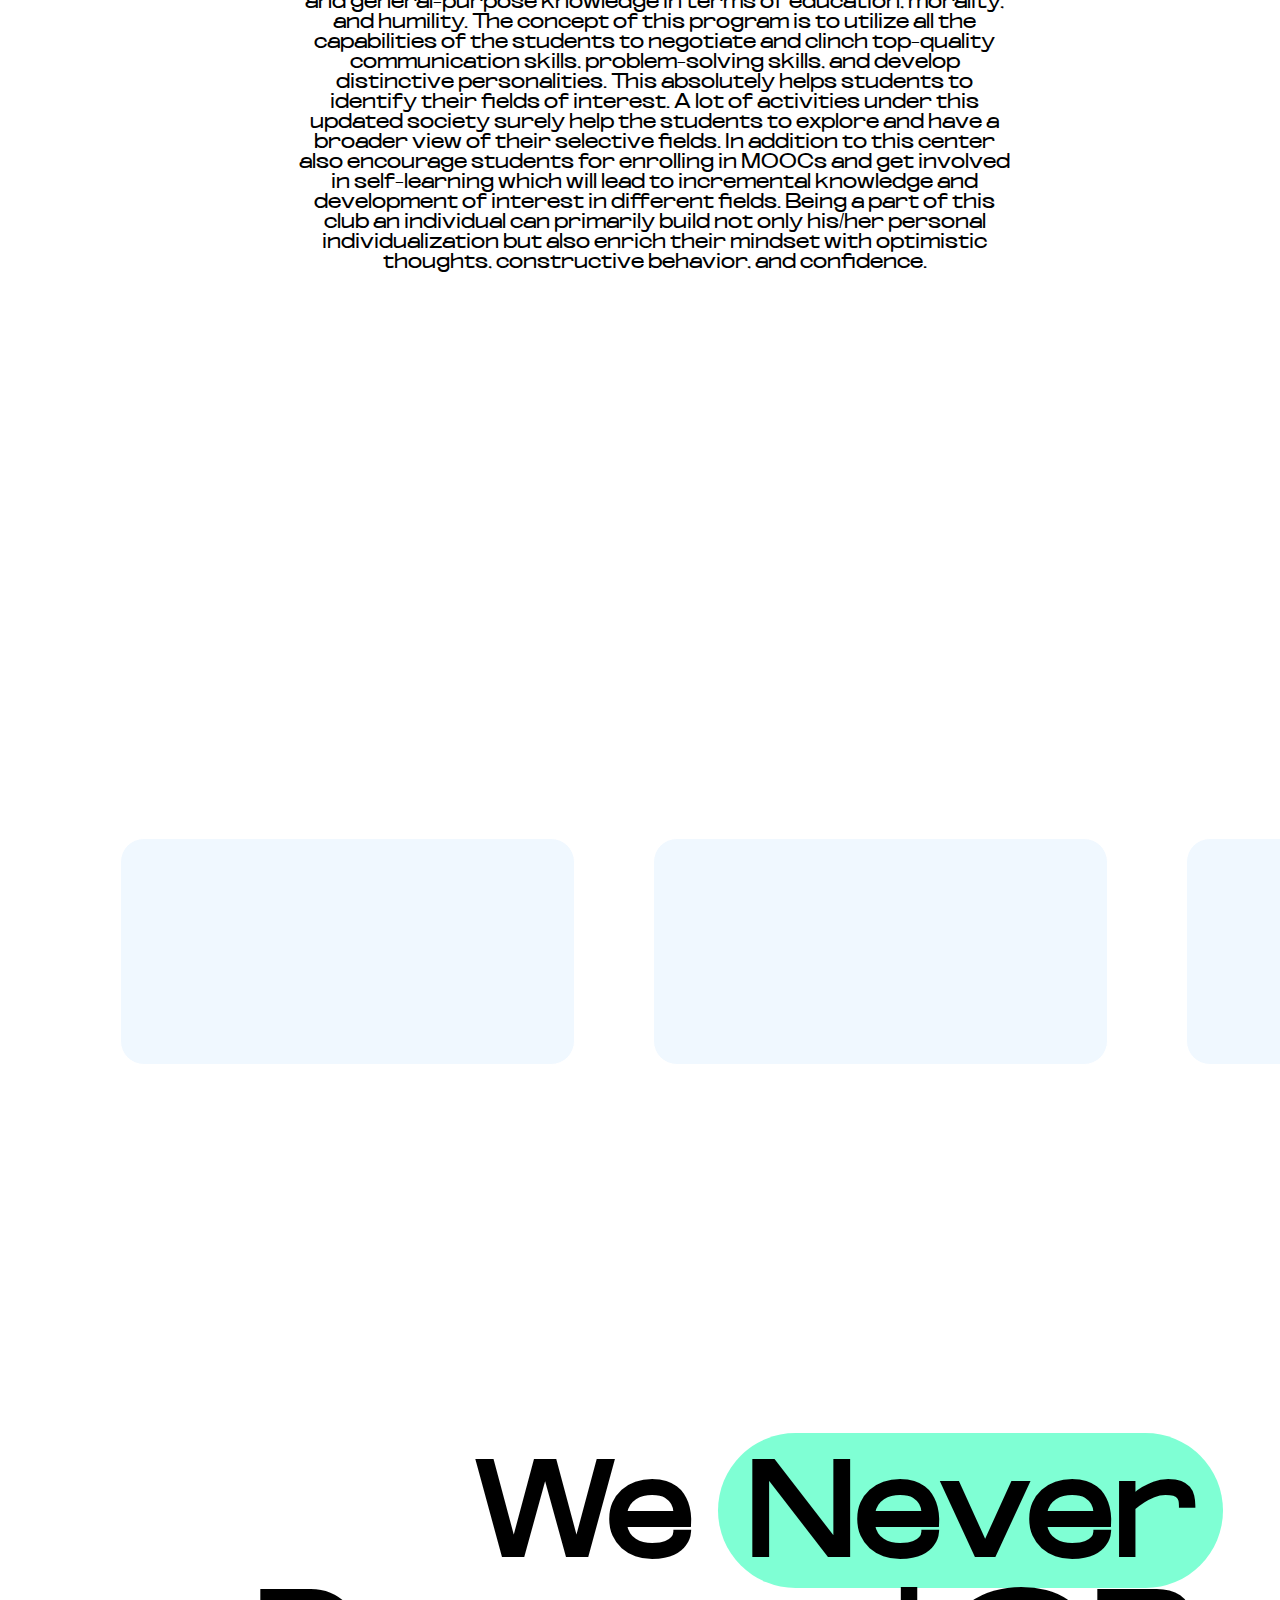
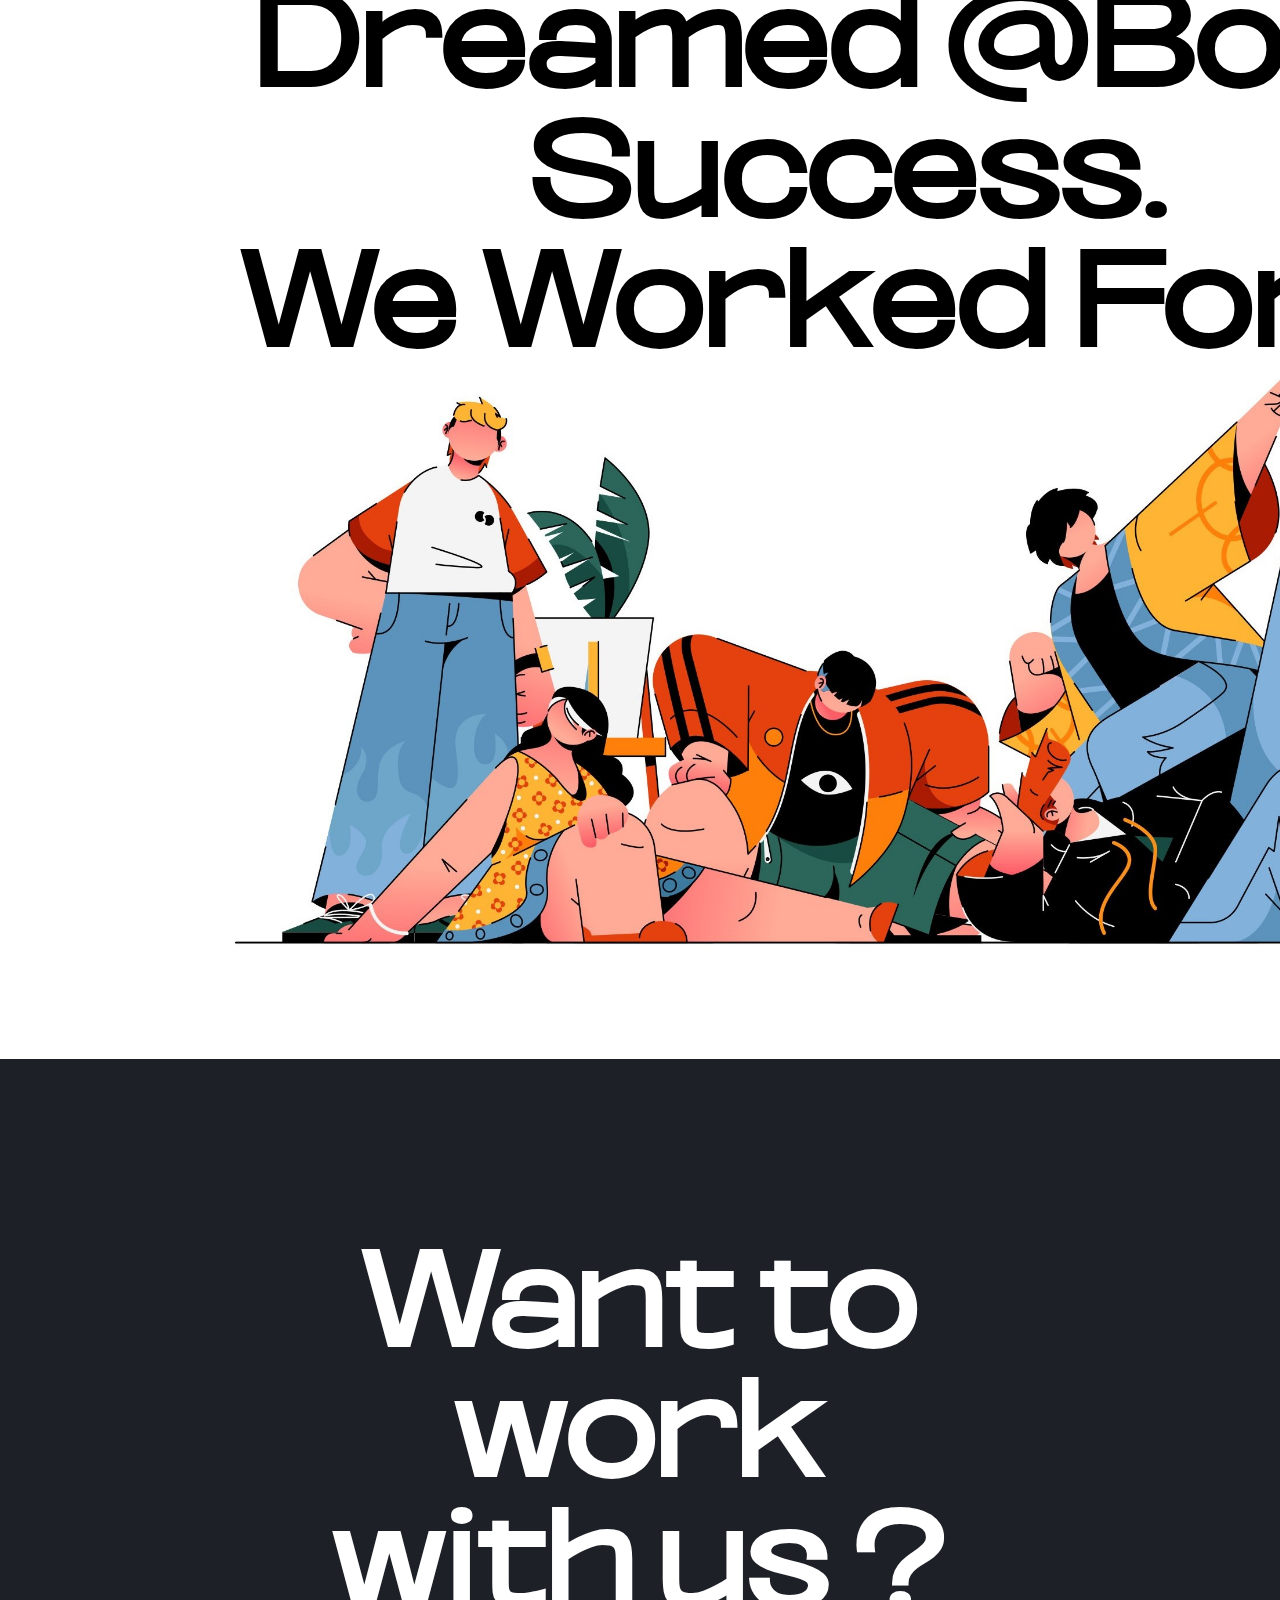
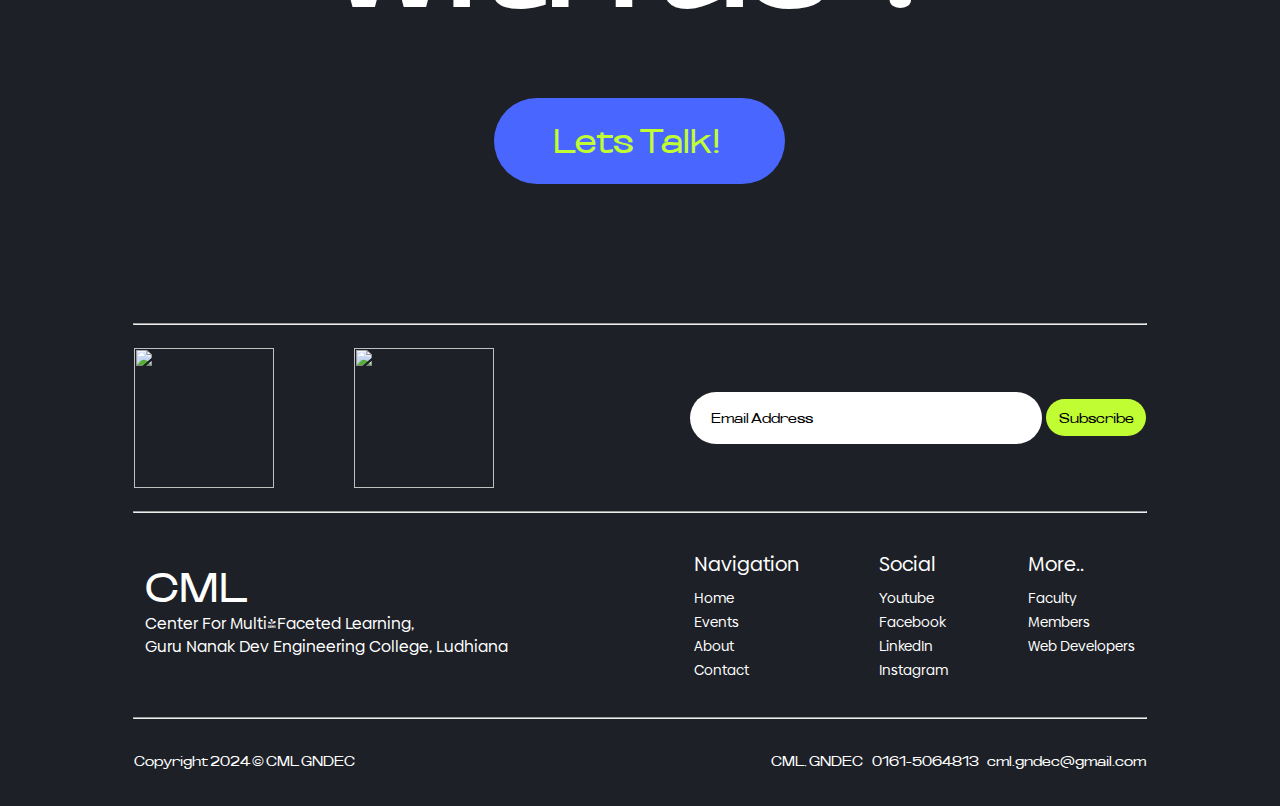
==== commit 933e98e8: "Add files via upload" ====
--- a/cml/index.html
+++ b/cml/index.html
@@ -12,6 +12,22 @@
     <script src="https://unpkg.co/gsap@3/dist/gsap.min.js"></script>
     <script src="script.js"></script>
 </head>
+<style>
+  .img1{
+    background-image: url(https://cml.gndec.ac.in/assets/images/banner/banner-1.jpg);
+    background-size: contain;
+  }
+  .img2{
+    background-image: url(https://cml.gndec.ac.in/assets/images/about/about-us.jpg);
+    background-size: contain;
+  }
+  .headimg {
+    background-image: url(https://cml.gndec.ac.in/assets/images/about/about-us.jpg);
+    background-size: cover;
+    background-repeat: no-repeat;
+    background-position: center;
+}
+</style>
 <body>
 
     <header class="header">
@@ -39,11 +55,11 @@
     <section id="first">
         <div class="container">
             <div class="head">
-                <div class="row1 row"><h1>Center</h1><div class="backimg"></div><h1>For</h1>
+                <div class="row1 row"><h1>Center</h1><div class="backimg img1" ></div><h1>For</h1>
             </div>
                                                                                                                               
                 <div class="row2 row"><h1>Multi-Faceted</h1></div>
-                <div class="row3 row"><div class="backimg"></div><h2>Learning</h2></div>
+                <div class="row3 row"><div class="backimg img2"></div><h2>Learning</h2></div>
                 <div class="row4 row"><p>CML provides the students with e learning NPTEL SWAYAM, Personality Development, and Entrepreneurship Capsule Courses. It also provides courses for students aspiring to join Armed Forces. Apart from regular professional learning, CML brings the students an opportunity to prepare for various entrance exams like GATE, P.S.U, Civil Service Examinations like U.P.S.C along with Employment Enhancement programs.</p></div>
             </div>
             <div class="mid"></div>
@@ -69,102 +85,116 @@
           <h6><a href="" ><u>see all events</u></a></h6>
 
 <div class="flip_card">
-          <div class="flip-card-container" style="--hue: 220">
-            <div class="flip-card">
-          
-              <div class="card-front">
-                <figure>
-                  <div class="img-bg"></div>
-                  
-                </figure>
-              </div>
-          
-              <div class="card-back">
-                <figure>
-                  <div class="img-bg"></div>
-                </figure>
-          
-                <div class="items">
-                  <div id="date">
-                    <h2>12</h2>
-                    <h6>October</h6>
-                  </div>
-                  <hr class="line">
-                  <div id="desc">
-                    <h6>Series fulfilled with the great experience lessons remarking the importance of crucial time, time management skills, productivity and efficiency</h6>
-                  </div>
-                </div>
-          
-              </div>
-          
-            </div>
-          </div>
-          <!-- /flip-card-container -->
-          
-          
-          <div class="flip-card-container" style="--hue: 220">
-            <div class="flip-card">
-          
-              <div class="card-front">
-                <figure>
-                  <div class="img-bg"></div>
-                  
-                </figure>
-              </div>
-          
-              <div class="card-back">
-                <figure>
-                  <div class="img-bg"></div>
-                </figure>
-          
-                <div class="items">
-                  <div id="date">
-                    <h2>12</h2>
-                    <h6>October</h6>
-                  </div>
-                  <hr class="line">
-                  <div id="desc">
-                    <h6>Series fulfilled with the great experience lessons remarking the importance of crucial time, time management skills, productivity and efficiency</h6>
-                  </div>
-                </div>
-          
-              </div>
-          
-            </div>
-          </div>
-          <!-- /flip-card-container -->
-        
-          
-<div class="flip-card-container" style="--hue: 220">
-  <div class="flip-card">
-
-    <div class="card-front">
-      <figure>
-        <div class="img-bg"></div>
-        
-      </figure>
+  <div class="flip-card-container" style="--hue: 220">
+    <div class="flip-card">
+  
+      <div class="card-front">
+        <figure>
+          <div class="img-bg" style="background:url(https://cml.gndec.ac.in/assets/images/events/Time%20Management.png);background-size: contain;"></div>
+          
+        </figure>
+      </div>
+  
+      <div class="card-back">
+        <figure>
+          <div class="img-bg"></div>
+        </figure>
+  
+        <div class="items">
+          <div class="ybox">
+          
+  
+  
+          <div id="date">
+            <h2>12</h2>
+            <h6>October</h6>
+          </div>
+          <h6>2022</h6>
+          </div>
+  
+          <hr class="line">
+          <div id="desc">
+            <h6>Series fulfilled with the great experience lessons remarking the importance of crucial time, time management skills, productivity and efficiency</h6>
+          </div>
+        </div>
+  
+      </div>
+  
     </div>
-
-    <div class="card-back">
-      <figure>
-        <div class="img-bg"></div>
-      </figure>
-
-      <div class="items">
-        <div id="date">
-          <h2>12</h2>
-          <h6>October</h6>
-        </div>
-        <hr class="line">
-        <div id="desc">
-          <h6>Series fulfilled with the great experience lessons remarking the importance of crucial time, time management skills, productivity and efficiency</h6>
-        </div>
-      </div>
-
+  </div>
+  <div class="flip-card-container" style="--hue: 220">
+    <div class="flip-card">
+  
+      <div class="card-front">
+        <figure>
+          <div class="img-bg" style="background:url(https://cml.gndec.ac.in/assets/images/events/Acceleration%20Zone%202.0.png);background-size: contain;"></div>
+          
+        </figure>
+      </div>
+  
+      <div class="card-back">
+        <figure>
+          <div class="img-bg"></div>
+        </figure>
+  
+        <div class="items">
+          <div class="ybox">
+          
+  
+  
+          <div id="date">
+            <h2>23</h2>
+            <h6>September</h6>
+          </div>
+          <h6>2022</h6>
+          </div>
+  
+          <hr class="line">
+          <div id="desc">
+            <h6>Workshop enriched with excellent knowledge of demanding technology and thinking out of box, illustrating use of NFTs representing real-world items like artwork &amp; real estate</h6>
+          </div>
+        </div>
+  
+      </div>
+  
     </div>
-
+  </div><div class="flip-card-container" style="--hue: 220">
+    <div class="flip-card">
+  
+      <div class="card-front">
+        <figure>
+          <div class="img-bg" style="background:url(https://cml.gndec.ac.in/assets/images/events/Entrepreneurship.png);background-size: contain;"></div>
+          
+        </figure>
+      </div>
+  
+      <div class="card-back">
+        <figure>
+          <div class="img-bg"></div>
+        </figure>
+  
+        <div class="items">
+          <div class="ybox">
+          
+  
+  
+          <div id="date">
+            <h2>7</h2>
+            <h6>September</h6>
+          </div>
+          <h6>2022</h6>
+          </div>
+  
+          <hr class="line">
+          <div id="desc">
+            <h6>Webinar demonstrates the quote - "The price of success is hard work, dedication to job at hand, &amp; determination that whether we win/lose, we have applied the best of ourselves to the task at hand"</h6>
+          </div>
+        </div>
+  
+      </div>
+  
+    </div>
   </div>
-</div>
 <!-- /flip-card-container -->
 
 
@@ -179,8 +209,8 @@
     <section class="third" style="width: 100%;border-radius: 0;background: white; ">
       <div class="container sec" style="margin-bottom: 0;">
         <div class="head">
-          <h1 class="success">we <span>never</span> dreamed about success.<br>
-            we worked @ for it</h1>
+          <h1 class="success">we <span>never</span> dreamed  @bout success.<br>
+            we worked for it</h1>
           <div class="vector">
             <img src="5331000.jpg" alt="" style="height: 600px;">
           </div>
